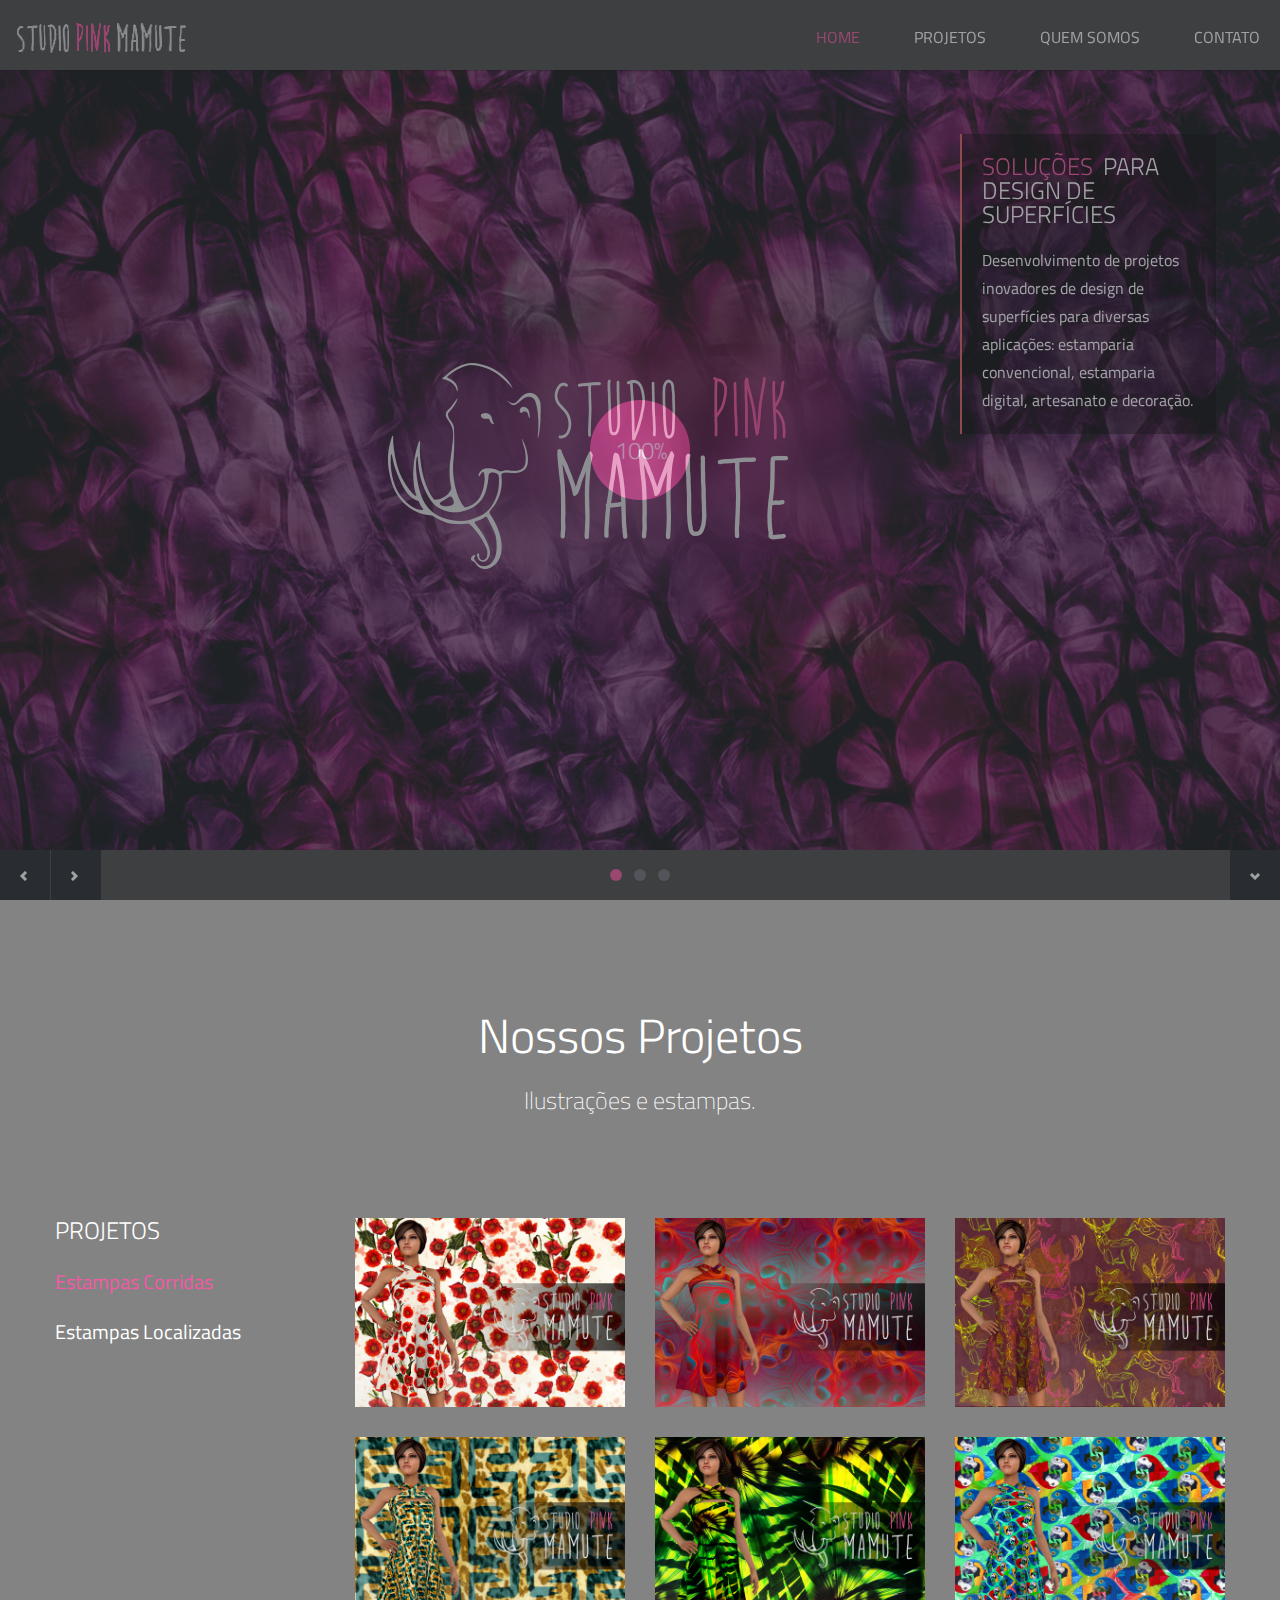
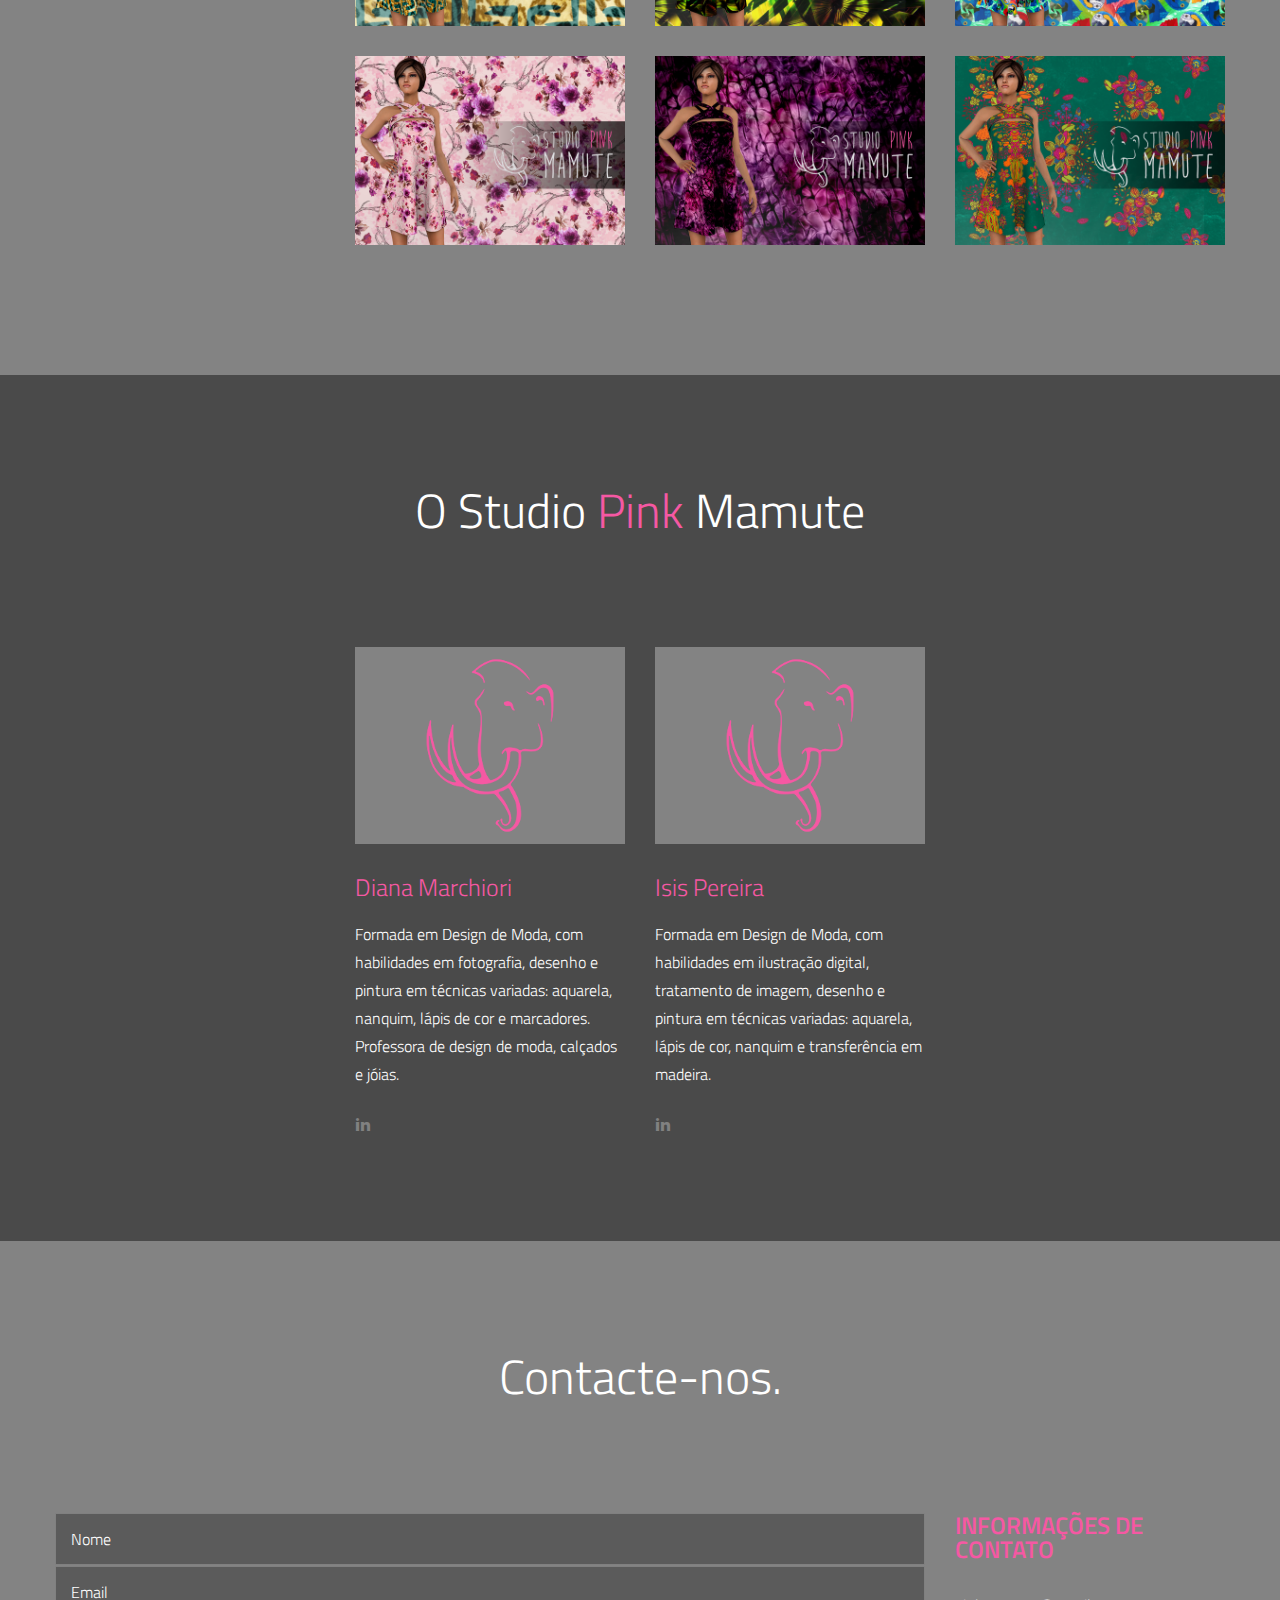
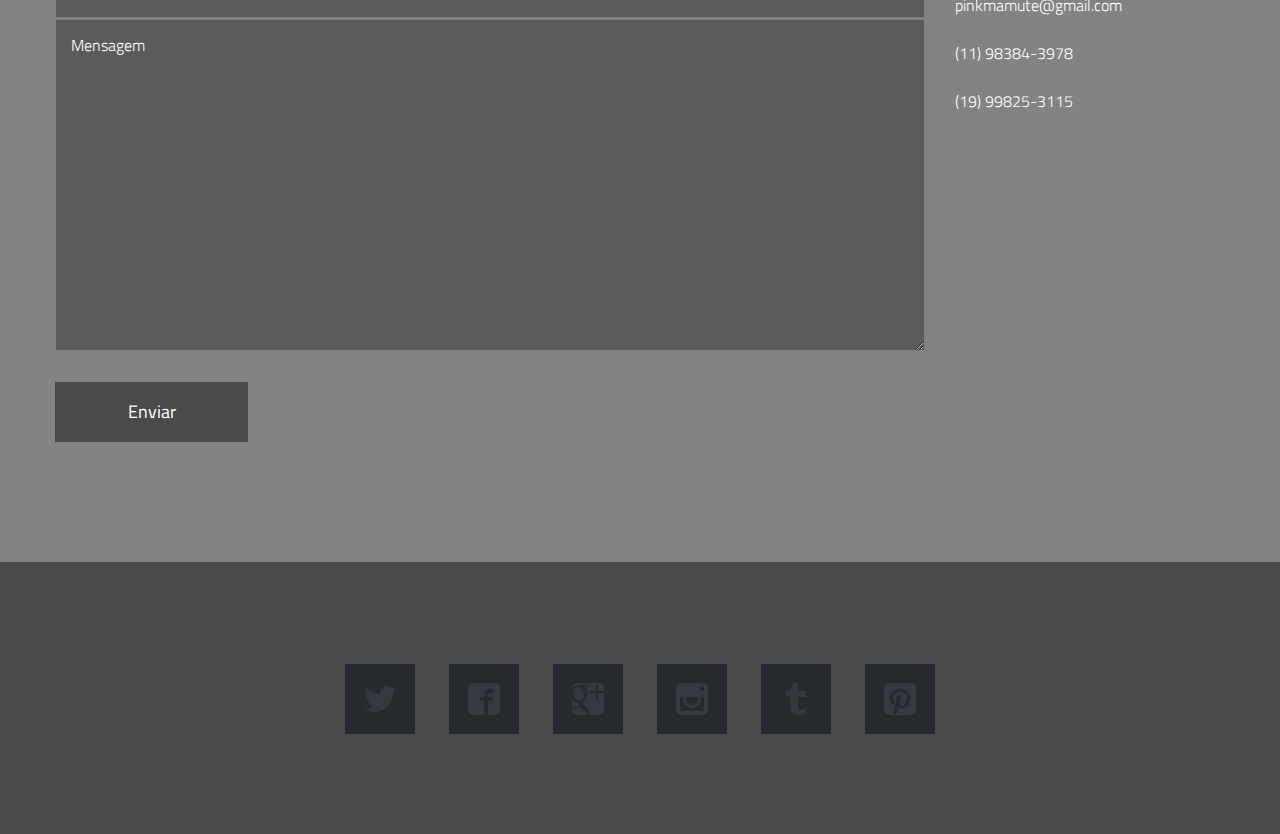
==== index.html @ 5c11173e "-Added new favicon" ====
<!DOCTYPE html>
<!--[if lt IE 7]><html class="no-js lt-ie9 lt-ie8 lt-ie7" lang="en"> </html><![endif]-->
<!--[if (IE 7)&!(IEMobile)]><html class="no-js lt-ie9 lt-ie8" lang="en"></html><![endif]-->
<!--[if (IE 8)&!(IEMobile)]><html class="no-js lt-ie9" lang="en"></html><![endif]-->
<!--[if (IE 9)]><html class="no-js ie9" lang="en"></html><![endif]-->
<!--[if gt IE 8]><!-->
<html lang="en-US">
<!--<![endif]-->

<head>

  <!-- Meta Tags -->


  <title>Pink Mamute</title>

  <meta name="description" content="Estamparia" />

  <!-- Mobile Specifics -->
  <meta name="viewport" content="width=device-width, initial-scale=1.0" />
  <meta name="HandheldFriendly" content="true" />
  <meta name="MobileOptimized" content="320" />

  <!-- Mobile Internet Explorer ClearType Technology -->
  <!--[if IEMobile]>  <meta http-equiv="cleartype" content="on" />  <![endif]-->

  <!-- Bootstrap -->
  <link href="./vendors/bootstrap-2.3.2/css/bootstrap.css" rel="stylesheet">
  <link href="./vendors/bootstrap-2.3.2/css/bootstrap-responsive.css" rel="stylesheet">

  <!-- Main Style -->
  <link href="./resources/css/main.css" rel="stylesheet" />

  <!-- FancyBox -->
  <link href="./vendors/fancybox-2.1.4/source/jquery.fancybox.css" rel="stylesheet" />

  <!-- Font Icons -->
  <link href="./resources/css/fonts.css" rel="stylesheet" />

  <!-- Shortcodes -->
  <link href="./resources/css/shortcodes.css" rel="stylesheet" />

  <!-- Responsive -->
  <link href="./resources/css/responsive.css" rel="stylesheet" />

  <!-- Supersized -->
  <link rel="stylesheet" href="./vendors/supersized-3.2/slideshow/css/supersized.css" type="text/css" media="screen" />
  <link rel="stylesheet" href="./vendors/supersized-3.2/slideshow/theme/supersized.shutter.css" type="text/css" media="screen"
  />

  <!-- Google Font -->
  <link href='https://fonts.googleapis.com/css?family=Titillium+Web:400,200,200italic,300,300italic,400italic,600,600italic,700,700italic,900'
    rel='stylesheet' type='text/css'>

  <!-- Fav Icon -->
  <link rel="apple-touch-icon" sizes="180x180" href="/apple-touch-icon.png">
  <link rel="icon" type="image/png" sizes="32x32" href="/favicon-32x32.png">
  <link rel="icon" type="image/png" sizes="16x16" href="/favicon-16x16.png">
  <link rel="manifest" href="/manifest.json">
  <link rel="mask-icon" href="/safari-pinned-tab.svg" color="#5bbad5">
  <meta name="theme-color" content="#ffffff">

  <!-- Analytics -->
  <script type="text/javascript">

    var _gaq = _gaq || [];
    _gaq.push(['_setAccount', 'Insert Your Code']);
    _gaq.push(['_trackPageview']);

    (function () {
      var ga = document.createElement('script'); ga.type = 'text/javascript'; ga.async = true;
      ga.src = ('https:' == document.location.protocol ? 'https://ssl' : 'http://www') + '.google-analytics.com/ga.js';
      var s = document.getElementsByTagName('script')[0]; s.parentNode.insertBefore(ga, s);
    })();

  </script>
  <!-- End Analytics -->

  <meta http-equiv="Content-Type" content="text/html; charset=utf-8" />
</head>


<body onload="onPageLoad()">
  <!-- Google Tag Manager -->
  <!--
  <noscript>
    <iframe src="//www.googletagmanager.com/ns.html?id=GTM-PV7CRD" height="0" width="0" style="display:none;visibility:hidden"></iframe>
  </noscript>
  <script>
    (function (w, d, s, l, i) {
      w[l] = w[l] || []; w[l].push({
        'gtm.start':
          new Date().getTime(), event: 'gtm.js'
      }); var f = d.getElementsByTagName(s)[0],
        j = d.createElement(s), dl = l != 'dataLayer' ? '&l=' + l : ''; j.async = true; j.src =
          '//www.googletagmanager.com/gtm.js?id=' + i + dl; f.parentNode.insertBefore(j, f);
    })(window, document, 'script', 'dataLayer', 'GTM-PV7CRD');
  </script>
  -->
  <!-- This section is for Splash Screen -->
  <div class="ole">
    <section id="jSplash">
      <div id="circle"></div>
    </section>
  </div>
  <!-- End of Splash Screen -->

  <!-- Homepage Slider -->
  <div id="home-slider">
    <div class="overlay"></div>

    <!-- Header -->
    <header>
      <div class="sticky-nav">
        <a id="mobile-nav" class="menu-nav" href="#menu-nav"></a>

        <div id="logo">
          <a id="goUp" href="#home-slider" title="Studio Pink Mamute">Studio Pink Mamute</a>
        </div>

        <nav id="menu">
          <ul id="menu-nav">
            <li class="current">
              <a href="#home-slider">Home</a>
            </li>
            <li>
              <a href="#work">Projetos</a>
            </li>
            <li>
              <a href="#about">Quem Somos</a>
            </li>
            <li>
              <a href="#contact">Contato</a>
            </li>
          </ul>
        </nav>

      </div>
    </header>
    <!-- End Header -->
    <div>
      <div id="pink-info" style="width:20%;float: right;margin-top: 5%;margin-right: 5%;">
        <!-- 45% -->
        <div class="info-block" style="background-color: rgba(0,0,0, 0.40)">
          <div class="info-text" style="padding-right: 0px">
            <h3>
              <span class="color-text">SOLUÇÕES&nbsp;</span> para design de superfícies</h3>
            <p>
              <strong>Desenvolvimento de projetos inovadores de design de superfícies para diversas aplicações: estamparia convencional,
                estamparia digital, artesanato e decoração.</strong>
            </p>
          </div>
        </div>
      </div>
    </div>

    <div class="slider-text">
      <div id="slidecaption"></div>
    </div>

    <div class="control-nav">
      <a id="prevslide" class="load-item">
        <i class="icon-chevron-left"></i>
      </a>
      <a id="nextslide" class="load-item">
        <i class="icon-chevron-right"></i>
      </a>
      <ul id="slide-list"></ul>

      <a id="nextsection" href="#work">
        <i class="icon-chevron-down"></i>
      </a>
    </div>
  </div>
  <!-- End Homepage Slider -->

  <!-- Our Work Section -->
  <div id="work" class="page">
    <div class="container">
      <!-- Title Page -->
      <div class="row">
        <div class="span12">
          <div class="title-page">
            <h2 class="title">Nossos Projetos</h2>
            <h3 class="title-description">Ilustrações e estampas.</h3>
          </div>
        </div>
      </div>
      <!-- End Title Page -->

      <!-- Portfolio Projects -->
      <div class="row">
        <div class="span3">
          <!-- Filter -->
          <nav id="options" class="work-nav">
            <ul id="filters" class="option-set" data-option-key="filter">
              <li class="type-work">Projetos</li>
              <li>
                <a id="default-filter" href="#filter" data-option-value=".ilu">Estampas Corridas</a>
              </li>
              <li>
                <a href="#filter" data-option-value=".est">Estampas Localizadas</a>
              </li>
            </ul>
          </nav>
          <!-- End Filter -->
        </div>

        <!-- itens do portfolio -->
        <div class="span9">
          <div class="row">
            <section id="projects">
              <ul id="thumbs">

                <!-- Item Project and Filter Name -->
                <li class="item-thumbs span3 ilu">
                  <!-- Fancybox - Gallery Enabled - Title - Full Image -->
                  <a class="hover-wrap fancybox" data-fancybox-group="gallery" title="Red Poppy Delight" href="./resources/images/work/full/ilu1.png">
                    <span class="overlay-img"></span>
                    <span class="overlay-img-thumb font-icon-plus"></span>
                  </a>
                  <!-- Thumb Image and Description -->
                  <img src="./resources/images/work/thumbs/ilu1_thumb.png" alt="A cada estação lançamos novas coleções, e também desenvolvemos estampas exclusivas de acordo com o briefing dos clientes.<br>"
                  />
                </li>
                <!-- End Item Project -->

                <li class="item-thumbs span3 ilu">
                  <!-- Fancybox - Gallery Enabled - Title - Full Image -->
                  <a class="hover-wrap fancybox" data-fancybox-group="gallery" title="Psychedelic Optical" href="./resources/images/work/full/ilu2.png">
                    <span class="overlay-img"></span>
                    <span class="overlay-img-thumb font-icon-plus"></span>
                  </a>
                  <!-- Thumb Image and Description -->
                  <img src="./resources/images/work/thumbs/ilu2_thumb.png" alt="A cada estação lançamos novas coleções, e também desenvolvemos estampas exclusivas de acordo com o briefing dos clientes.<br>"
                  />
                </li>
                <!-- End Item Project -->

                <li class="item-thumbs span3 ilu">
                  <!-- Fancybox - Gallery Enabled - Title - Full Image -->
                  <a class="hover-wrap fancybox" data-fancybox-group="gallery" title="Wild Magic Deers" href="./resources/images/work/full/ilu3.png">
                    <span class="overlay-img"></span>
                    <span class="overlay-img-thumb font-icon-plus"></span>
                  </a>
                  <!-- Thumb Image and Description -->
                  <img src="./resources/images/work/thumbs/ilu3_thumb.png" alt="A cada estação lançamos novas coleções, e também desenvolvemos estampas exclusivas de acordo com o briefing dos clientes.<br>"
                  />
                </li>
                <!-- End Item Project -->

                <li class="item-thumbs span3 ilu">
                  <!-- Fancybox - Gallery Enabled - Title - Full Image -->
                  <a class="hover-wrap fancybox" data-fancybox-group="gallery" title="Jaguapitã" href="./resources/images/work/full/ilu4.png">
                    <span class="overlay-img"></span>
                    <span class="overlay-img-thumb font-icon-plus"></span>
                  </a>
                  <!-- Thumb Image and Description -->
                  <img src="./resources/images/work/thumbs/ilu4_thumb.png" alt="A cada estação lançamos novas coleções, e também desenvolvemos estampas exclusivas de acordo com o briefing dos clientes.<br>"
                  />
                </li>
                <!-- End Item Project -->

                <li class="item-thumbs span3 ilu">
                  <!-- Fancybox - Gallery Enabled - Title - Full Image -->
                  <a class="hover-wrap fancybox" data-fancybox-group="gallery" title="Feuillage D'été" href="./resources/images/work/full/ilu5.png">
                    <span class="overlay-img"></span>
                    <span class="overlay-img-thumb font-icon-plus"></span>
                  </a>
                  <!-- Thumb Image and Description -->
                  <img src="./resources/images/work/thumbs/ilu5_thumb.png" alt="A cada estação lançamos novas coleções, e também desenvolvemos estampas exclusivas de acordo com o briefing dos clientes.<br>"
                  />
                </li>
                <!-- End Item Project -->

                <li class="item-thumbs span3 ilu">
                  <!-- Fancybox - Gallery Enabled - Title - Full Image -->
                  <a class="hover-wrap fancybox" data-fancybox-group="gallery" title="Aves do Brasil" href="./resources/images/work/full/ilu6.png">
                    <span class="overlay-img"></span>
                    <span class="overlay-img-thumb font-icon-plus"></span>
                  </a>
                  <!-- Thumb Image and Description -->
                  <img src="./resources/images/work/thumbs/ilu6_thumb.png" alt="A cada estação lançamos novas coleções, e também desenvolvemos estampas exclusivas de acordo com o briefing dos clientes.<br>"
                  />
                </li>
                <!-- End Item Project -->

                <li class="item-thumbs span3 ilu">
                  <!-- Fancybox - Gallery Enabled - Title - Full Image -->
                  <a class="hover-wrap fancybox" data-fancybox-group="gallery" title="Deer Flowers" href="./resources/images/work/full/ilu7.png">
                    <span class="overlay-img"></span>
                    <span class="overlay-img-thumb font-icon-plus"></span>
                  </a>
                  <!-- Thumb Image and Description -->
                  <img src="./resources/images/work/thumbs/ilu7_thumb.png" alt="A cada estação lançamos novas coleções, e também desenvolvemos estampas exclusivas de acordo com o briefing dos clientes.<br>"
                  />
                </li>
                <!-- End Item Project -->

                <li class="item-thumbs span3 ilu">
                  <!-- Fancybox - Gallery Enabled - Title - Full Image -->
                  <a class="hover-wrap fancybox" data-fancybox-group="gallery" title="Fabulous Snake" href="./resources/images/work/full/ilu8.png">
                    <span class="overlay-img"></span>
                    <span class="overlay-img-thumb font-icon-plus"></span>
                  </a>
                  <!-- Thumb Image and Description -->
                  <img src="./resources/images/work/thumbs/ilu8_thumb.png" alt="A cada estação lançamos novas coleções, e também desenvolvemos estampas exclusivas de acordo com o briefing dos clientes.<br>"
                  />
                </li>
                <!-- End Item Project -->

                <li class="item-thumbs span3 ilu">
                  <!-- Fancybox - Gallery Enabled - Title - Full Image -->
                  <a class="hover-wrap fancybox" data-fancybox-group="gallery" title="Nouvelles Fleurs" href="./resources/images/work/full/ilu9.png">
                    <span class="overlay-img"></span>
                    <span class="overlay-img-thumb font-icon-plus"></span>
                  </a>
                  <!-- Thumb Image and Description -->
                  <img src="./resources/images/work/thumbs/ilu9_thumb.png" alt="A cada estação lançamos novas coleções, e também desenvolvemos estampas exclusivas de acordo com o briefing dos clientes.<br>"
                  />
                </li>
                <!-- End Item Project -->

                <!-- Item Project and Filter Name -->
                <li class="item-thumbs span3 est">
                  <!-- Fancybox - Gallery Enabled - Title - Full Image -->
                  <a class="hover-wrap fancybox" data-fancybox-group="gallery" title="French Girl" href="./resources/images/work/full/est1.png">
                    <span class="overlay-img"></span>
                    <span class="overlay-img-thumb font-icon-plus"></span>
                  </a>
                  <!-- Thumb Image and Description -->
                  <img src="./resources/images/work/thumbs/est1_thumb.png" alt="Esta e outras de nossas estampas podem ser encontradas em produtos nas seguintes lojas virtuais:
<br/><a class='modal-link' href='https://www.touts.com.br/pink-mamute' target='_blank'>https://www.touts.com.br/pink-mamute</a>
<br/><a class='modal-link' href='https://www.colab55.com/@pinkmamutestudio' target='_blank'>https://www.colab55.com/@pinkmamutestudio</a>
<br/><a class='modal-link' href='http://www.vandal.com.br/artista/pinkmamute' target='_blank'>http://www.vandal.com.br/artista/pinkmamute</a>"
                  />
                </li>
                <!-- End Item Project -->

                <!-- Item Project and Filter Name -->
                <li class="item-thumbs span3 est">
                  <!-- Fancybox - Gallery Enabled - Title - Full Image -->
                  <a class="hover-wrap fancybox" data-fancybox-group="gallery" title="Dalai Lhama" href="./resources/images/work/full/est2.png">
                    <span class="overlay-img"></span>
                    <span class="overlay-img-thumb font-icon-plus"></span>
                  </a>
                  <!-- Thumb Image and Description -->
                  <img src="./resources/images/work/thumbs/est2_thumb.png" alt="Esta e outras de nossas estampas podem ser encontradas em produtos nas seguintes lojas virtuais:
<br/><a class='modal-link' href='https://www.touts.com.br/pink-mamute' target='_blank'>https://www.touts.com.br/pink-mamute</a>
<br/><a class='modal-link' href='https://www.colab55.com/@pinkmamutestudio' target='_blank'>https://www.colab55.com/@pinkmamutestudio</a>
<br/><a class='modal-link' href='http://www.vandal.com.br/artista/pinkmamute' target='_blank'>http://www.vandal.com.br/artista/pinkmamute</a>"
                  />
                  <!-- End Item Project -->

                  <!-- Item Project and Filter Name -->
                </li>
                <li class="item-thumbs span3 est">
                  <!-- Fancybox - Gallery Enabled - Title - Full Image -->
                  <a class="hover-wrap fancybox" data-fancybox-group="gallery" title="Beach Please" href="./resources/images/work/full/est3.png">
                    <span class="overlay-img"></span>
                    <span class="overlay-img-thumb font-icon-plus"></span>
                  </a>
                  <!-- Thumb Image and Description -->
                  <img src="./resources/images/work/thumbs/est3_thumb.png" alt="Esta e outras de nossas estampas podem ser encontradas em produtos nas seguintes lojas virtuais:
<br/><a class='modal-link' href='https://www.touts.com.br/pink-mamute' target='_blank'>https://www.touts.com.br/pink-mamute</a>
<br/><a class='modal-link' href='https://www.colab55.com/@pinkmamutestudio' target='_blank'>https://www.colab55.com/@pinkmamutestudio</a>
<br/><a class='modal-link' href='http://www.vandal.com.br/artista/pinkmamute' target='_blank'>http://www.vandal.com.br/artista/pinkmamute</a>"
                  />
                  <!-- End Item Project -->

                  <!-- Item Project and Filter Name -->
                </li>
                <li class="item-thumbs span3 est">
                  <!-- Fancybox - Gallery Enabled - Title - Full Image -->
                  <a class="hover-wrap fancybox" data-fancybox-group="gallery" title="Guaxinim" href="./resources/images/work/full/est4.png">
                    <span class="overlay-img"></span>
                    <span class="overlay-img-thumb font-icon-plus"></span>
                  </a>
                  <!-- Thumb Image and Description -->
                  <img src="./resources/images/work/thumbs/est4_thumb.png" alt="Esta e outras de nossas estampas podem ser encontradas em produtos nas seguintes lojas virtuais:
<br/><a class='modal-link' href='https://www.touts.com.br/pink-mamute' target='_blank'>https://www.touts.com.br/pink-mamute</a>
<br/><a class='modal-link' href='https://www.colab55.com/@pinkmamutestudio' target='_blank'>https://www.colab55.com/@pinkmamutestudio</a>
<br/><a class='modal-link' href='http://www.vandal.com.br/artista/pinkmamute' target='_blank'>http://www.vandal.com.br/artista/pinkmamute</a>"
                  />
                  <!-- End Item Project -->

                  <!-- Item Project and Filter Name -->
                </li>
                <li class="item-thumbs span3 est">
                  <!-- Fancybox - Gallery Enabled - Title - Full Image -->
                  <a class="hover-wrap fancybox" data-fancybox-group="gallery" title="Magic Unicorn Skull" href="./resources/images/work/full/est5.png">
                    <span class="overlay-img"></span>
                    <span class="overlay-img-thumb font-icon-plus"></span>
                  </a>
                  <!-- Thumb Image and Description -->
                  <img src="./resources/images/work/thumbs/est5_thumb.png" alt="Esta e outras de nossas estampas podem ser encontradas em produtos nas seguintes lojas virtuais:
<br/><a class='modal-link' href='https://www.touts.com.br/pink-mamute' target='_blank'>https://www.touts.com.br/pink-mamute</a>
<br/><a class='modal-link' href='https://www.colab55.com/@pinkmamutestudio' target='_blank'>https://www.colab55.com/@pinkmamutestudio</a>
<br/><a class='modal-link' href='http://www.vandal.com.br/artista/pinkmamute' target='_blank'>http://www.vandal.com.br/artista/pinkmamute</a>"
                  />
                  <!-- End Item Project -->


                  <!-- Item Project and Filter Name -->
                </li>
                <li class="item-thumbs span3 est">
                  <!-- Fancybox - Gallery Enabled - Title - Full Image -->
                  <a class="hover-wrap fancybox" data-fancybox-group="gallery" title="Hot As Pepper" href="./resources/images/work/full/est6.png">
                    <span class="overlay-img"></span>
                    <span class="overlay-img-thumb font-icon-plus"></span>
                  </a>
                  <!-- Thumb Image and Description -->
                  <img src="./resources/images/work/thumbs/est6_thumb.png" alt="Esta e outras de nossas estampas podem ser encontradas em produtos nas seguintes lojas virtuais:
<br/><a class='modal-link' href='https://www.touts.com.br/pink-mamute' target='_blank'>https://www.touts.com.br/pink-mamute</a>
<br/><a class='modal-link' href='https://www.colab55.com/@pinkmamutestudio' target='_blank'>https://www.colab55.com/@pinkmamutestudio</a>
<br/><a class='modal-link' href='http://www.vandal.com.br/artista/pinkmamute' target='_blank'>http://www.vandal.com.br/artista/pinkmamute</a>"
                  />
                  <!-- End Item Project -->


                  <!-- Item Project and Filter Name -->
                </li>
                <li class="item-thumbs span3 est">
                  <!-- Fancybox - Gallery Enabled - Title - Full Image -->
                  <a class="hover-wrap fancybox" data-fancybox-group="gallery" title="Colorfull Deer" href="./resources/images/work/full/est7.png">
                    <span class="overlay-img"></span>
                    <span class="overlay-img-thumb font-icon-plus"></span>
                  </a>
                  <!-- Thumb Image and Description -->
                  <img src="./resources/images/work/thumbs/est7_thumb.png" alt="Esta e outras de nossas estampas podem ser encontradas em produtos nas seguintes lojas virtuais:
<br/><a class='modal-link' href='https://www.touts.com.br/pink-mamute' target='_blank'>https://www.touts.com.br/pink-mamute</a>
<br/><a class='modal-link' href='https://www.colab55.com/@pinkmamutestudio' target='_blank'>https://www.colab55.com/@pinkmamutestudio</a>
<br/><a class='modal-link' href='http://www.vandal.com.br/artista/pinkmamute' target='_blank'>http://www.vandal.com.br/artista/pinkmamute</a>"
                  />
                  <!-- End Item Project -->


                  <!-- Item Project and Filter Name -->
                </li>
                <li class="item-thumbs span3 est">
                  <!-- Fancybox - Gallery Enabled - Title - Full Image -->
                  <a class="hover-wrap fancybox" data-fancybox-group="gallery" title="Lord Monkey" href="./resources/images/work/full/est8.png">
                    <span class="overlay-img"></span>
                    <span class="overlay-img-thumb font-icon-plus"></span>
                  </a>
                  <!-- Thumb Image and Description -->
                  <img src="./resources/images/work/thumbs/est8_thumb.png" alt="Esta e outras de nossas estampas podem ser encontradas em produtos nas seguintes lojas virtuais:
<br/><a class='modal-link' href='https://www.touts.com.br/pink-mamute' target='_blank'>https://www.touts.com.br/pink-mamute</a>
<br/><a class='modal-link' href='https://www.colab55.com/@pinkmamutestudio' target='_blank'>https://www.colab55.com/@pinkmamutestudio</a>
<br/><a class='modal-link' href='http://www.vandal.com.br/artista/pinkmamute' target='_blank'>http://www.vandal.com.br/artista/pinkmamute</a>"
                  />
                  <!-- End Item Project -->


                  <!-- Item Project and Filter Name -->
                </li>
                <li class="item-thumbs span3 est">
                  <!-- Fancybox - Gallery Enabled - Title - Full Image -->
                  <a class="hover-wrap fancybox" data-fancybox-group="gallery" title="Jackalope" href="./resources/images/work/full/est9.png">
                    <span class="overlay-img"></span>
                    <span class="overlay-img-thumb font-icon-plus"></span>
                  </a>
                  <!-- Thumb Image and Description -->
                  <img src="./resources/images/work/thumbs/est9_thumb.png" alt="Esta e outras de nossas estampas podem ser encontradas em produtos nas seguintes lojas virtuais:
<br/><a class='modal-link' href='https://www.touts.com.br/pink-mamute' target='_blank'>https://www.touts.com.br/pink-mamute</a>
<br/><a class='modal-link' href='https://www.colab55.com/@pinkmamutestudio' target='_blank'>https://www.colab55.com/@pinkmamutestudio</a>
<br/><a class='modal-link' href='http://www.vandal.com.br/artista/pinkmamute' target='_blank'>http://www.vandal.com.br/artista/pinkmamute</a>"
                  />
                  <!-- End Item Project -->


                </li>
              </ul>
            </section>

          </div>
        </div>
      </div>
      <!-- End Portfolio Projects -->
    </div>
  </div>
  <!-- End Our Work Section -->

  <!-- About Section -->
  <div id="about" class="page-alternate">
    <div class="container">
      <!-- Title Page -->
      <div class="row">
        <div class="span12">
          <div class="title-page">
            <h2 class="title">O Studio
              <span style="color:#f558a3">Pink</span> Mamute</h2>
          </div>
        </div>
      </div>
      <!-- End Title Page -->

      <!-- People -->
      <div class="row">

        <!-- Start Profile -->
        <div class="span3 profile">
        </div>
        <!-- End Profile -->

        <!-- Start Profile -->
        <div class="span3 profile">
          <div class="image-wrap">
            <img src="./resources/images/profile/profile-02.png" alt="Diana Marchiori" />
          </div>
          <h3 class="profile-name" style="color:#f558a3">Diana Marchiori</h3>
          <p class="profile-description">Formada em Design de Moda, com habilidades em fotografia, desenho e pintura em técnicas variadas: aquarela, nanquim,
            lápis de cor e marcadores. Professora de design de moda, calçados e jóias.</p>

          <div class="social">
            <ul class="social-icons">
              <li>
                <a href="http://br.linkedin.com/pub/diana-ruschi/71/626/1b0/pt" target="_blank">
                  <i class="icon-linkedin2"></i>
                </a>
              </li>
            </ul>
          </div>
        </div>
        <!-- End Profile -->

        <!-- Start Profile -->
        <div class="span3 profile">
          <div class="image-wrap">
            <img src="./resources/images/profile/profile-01.png" alt="Isis Pereira" />
          </div>
          <h3 class="profile-name" style="color:#f558a3">Isis Pereira</h3>
          <p class="profile-description">Formada em Design de Moda, com habilidades em ilustração digital, tratamento de imagem, desenho e pintura em técnicas
            variadas: aquarela, lápis de cor, nanquim e transferência em madeira.</p>

          <div class="social">
            <ul class="social-icons">
              <li>
                <a href="http://br.linkedin.com/pub/isis-pereira/b1/902/5b6/pt" target="_blank">
                  <i class="icon-linkedin2"></i>
                </a>
              </li>
            </ul>
          </div>
        </div>
        <!-- End Profile -->

        <!-- Start Profile -->
        <div class="span3 profile">
        </div>
        <!-- End Profile -->

      </div>
      <!-- End People -->
    </div>
  </div>
  <!-- End About Section -->


  <!-- Contact Section -->
  <div id="contact" class="page">
    <div class="container">
      <!-- Title Page -->
      <div class="row">
        <div class="span12">
          <div class="title-page">
            <h2 class="title">Contacte-nos.</h2>
          </div>
        </div>
      </div>
      <!-- End Title Page -->

      <!-- Contact Form -->
      <div class="row">
        <div class="span9">

          <form id="contact-form" class="contact-form" action="#" />
          <p class="contact-name">
            <input id="contact_name" type="text" placeholder="Nome" value="" name="name" data-rule-required="true" />
          </p>
          <p class="contact-email">
            <input id="contact_email" type="text" placeholder="Email" value="" name="email" data-rule-required="true" data-rule-email="true"
            />
          </p>
          <p class="contact-message">
            <textarea id="contact_message" placeholder="Mensagem" name="message" rows="15" cols="40" data-rule-required="true"></textarea>
          </p>
          <p class="contact-submit">
            <a id="contact-submit" class="submit" href="#">Enviar</a>
          </p>

          <div id="response">

          </div>
          </form>

        </div>

        <div class="span3">
          <div class="contact-details">
            <h3 style="color:#f558a3;font-weight: 600;">INFORMAÇÕES DE CONTATO</h3>
            <ul>
              <li>
                <a href="#" style="color:#ffffff">pinkmamute@gmail.com</a>
              </li>
              <li>(11) 98384-3978</li>
              <li>(19) 99825-3115</li>
            </ul>
          </div>
        </div>
      </div>
      <!-- End Contact Form -->
    </div>
  </div>
  <!-- End Contact Section -->

  <!-- Twitter Feed
<div id="twitter-feed" class="page-alternate">
	<div class="container">
    	<div class="row">
            <div class="span12">
                <div class="follow">
                    <a href="https://twitter.com/Bluxart" title="Follow Me on Twitter" target="_blank"><i class="font-icon-social-twitter"></i></a>
                </div>
                    
                <div id="ticker" class="query"> 
                </div>
            </div>
        </div>
    </div>
</div>
End Twitter Feed -->

  <!-- Socialize -->
  <div id="social-area" class="page-alternate">
    <div class="container">
      <div class="row">
        <div class="span12">
          <nav id="social">
            <ul>
              <li>
                <a href="https://twitter.com/pinkmamute" target="_blank">
                  <span class="icon-twitter"></span>
                </a>
              </li>
              <li>
                <a href="https://www.facebook.com/pinkmamute" target="_blank">
                  <span class="icon-facebook2"></span>
                </a>
              </li>
              <li>
                <a href="https://plus.google.com/u/0/100780132902186687995/posts" target="_blank">
                  <span class="icon-google-plus2"></span>
                </a>
              </li>
              <li>
                <a href="https://instagram.com/pinkmamute" target="_blank">
                  <span class="icon-instagram"></span>
                </a>
              </li>
              <li>
                <a href="http://pinkmamute.tumblr.com/" target="_blank">
                  <span class="icon-tumblr"></span>
                </a>
              </li>
              <li>
                <a href="https://www.pinterest.com/smamute" target="_blank">
                  <span class="icon-pinterest2"></span>
                </a>
              </li>
            </ul>
          </nav>
        </div>
      </div>
    </div>
  </div>
  <!-- End Socialize -->

  <!-- Footer 
  <footer>
    <p class="credits">&copy;2013 Brushed. <a href="http://themes.alessioatzeni.com/html/brushed/" title="Brushed | Responsive One Page Template">Brushed Template</a> by <a href="http://www.alessioatzeni.com/" title="Alessio Atzeni | Web Designer &amp; Front-end Developer">Alessio Atzeni</a></p>
  </footer>
  End Footer -->

  <!-- Back To Top -->
  <a id="back-to-top" href="#">
    <i class="icon-chevron-up"></i>
  </a>
  <!-- End Back to Top -->


  <!--  -->
  <!-- Scripts: Inline -->

  <!-- Code -->
  <script>
    function onPageLoad() {
      console.log("Page Loaded");
      var easter_egg = new Konami();
      easter_egg.code = function () { myEasterEgg(); };
      easter_egg.load();
      console.log("Konami code included  :-)");
    }

    function myEasterEgg() {
      console.log("Easter egg executed");
    }
  </script>


  <!-- -->
  <!-- Scripts: Vendors -->

  <!-- Konami code -->
  <script src="./vendors/snaptortoise-konami-js-1.4.7/konami.js"></script>
  <!-- Modernizr -->
  <script src="./vendors/modernizr-2.5.3/modernizr-custom.js"></script>
  <!-- Bootstrap -->
  <script src="./vendors/jquery-1.9.1/jquery-1.9.1.min.js"></script>
  <script src="./vendors/bootstrap-2.3.2/js/bootstrap-transition.js"></script>
  <script src="./vendors/bootstrap-2.3.2/js/bootstrap-alert.js"></script>
  <script src="./vendors/bootstrap-2.3.2/js/bootstrap-modal.js"></script>
  <script src="./vendors/bootstrap-2.3.2/js/bootstrap-dropdown.js"></script>
  <script src="./vendors/bootstrap-2.3.2/js/bootstrap-scrollspy.js"></script>
  <script src="./vendors/bootstrap-2.3.2/js/bootstrap-tab.js"></script>
  <script src="./vendors/bootstrap-2.3.2/js/bootstrap-tooltip.js"></script>
  <script src="./vendors/bootstrap-2.3.2/js/bootstrap-popover.js"></script>
  <script src="./vendors/bootstrap-2.3.2/js/bootstrap-button.js"></script>
  <script src="./vendors/bootstrap-2.3.2/js/bootstrap-collapse.js"></script>
  <script src="./vendors/bootstrap-2.3.2/js/bootstrap-carousel.js"></script>
  <script src="./vendors/bootstrap-2.3.2/js/bootstrap-typeahead.js"></script>
  <!-- Validate -->
  <script src="./vendors/validation-1.13.1/jquery.validate.js"></script>
  <!-- Supersized -->
  <script src="./vendors/supersized-3.2/slideshow/js/supersized.3.2.0.min.js"></script>
  <script src="./vendors/supersized-3.2/slideshow/theme/supersized.shutter.min.js"></script>
  <!-- WayPoints & Waypoints for Header -->
  <script src="./vendors/waypoints-4.0.1/jquery.waypoints.js"></script>
  <script src="./vendors/waypoints-4.0.1/shortcuts/sticky.js"></script>
  <!-- Isotope Filter -->
  <script src="./vendors/isotope-1.5.25/jquery.isotope.js"></script>
  <!-- Tweet-Mod -->
  <script src="./vendors/tweet-mod-1.4/jquery.tweet.js"></script>
  <!-- Easing -->
  <script src="./vendors/easing-1.3/jquery.easing.1.3.js"></script>
  <!-- ScrollTo -->
  <script src="./vendors/scrollto-1.4.3/jquery.scrollTo.js"></script>
  <!-- Nav -->
  <script src="./vendors/nav-2.2.0/jquery.nav.js"></script>
  <!-- jPreloader -->
  <script src="./vendors/jpreloader-v2/js/jpreloader.min.js"></script>
  <!-- Fancybox & Fancybox Media-->
  <script src="./vendors/fancybox-2.1.4/source/jquery.fancybox.pack.js"></script>
  <script src="./vendors/fancybox-2.1.4/source/jquery.fancybox-media.js"></script>


  <!-- -->
  <!-- Scripts: Local -->
  <script src="./resources/js/main.js"></script>

</body>

</html>
---- resources/css/main.css ----
/*
Theme Name: Brushed 
Theme URI: http://www.themes.alessioatzeni.com/html/brushed/
Author: Alessio Atzeni
Author URI: http://www.alessioatzeni.com
Description: Personal Website and Portfolio of Alessio Atzeni
Version: 1.0
*/


/* ==================================================
   Basic Styles
================================================== */

html, body {
	height: 100%;
}

html, hmtl a{
	width:100%;
	font-size: 100%; 
	-webkit-text-size-adjust: 100%; 
	-ms-text-size-adjust: 100%;
}

body{
	background:#2F3238;
	color:#FFFFFF;
	font-weight:300;
	font-size:16px;
	font-family: 'Titillium Web', sans-serif;
	line-height:28px;
}


a{
	color:#f558a3;
	text-decoration: none;
	cursor: pointer;
	
	-webkit-transition: color 0.1s linear 0s;	
	   -moz-transition: color 0.1s linear 0s;
		 -o-transition: color 0.1s linear 0s;
		    transition: color 0.1s linear 0s;
}

a .modal-link {
	font-weight: 500;
}

a:hover,
a:active,
a:focus{
	outline: 0;
	color:#FFFFFF;
	text-decoration:none;
}

a img {
	border: none;
}

a > img {
	vertical-align: bottom;	
}

img {
	max-width: none;	
}

strong {
  	font-weight: 500;
}

p {
	margin: 0 0 30px;
}

hr {
	border-style: dashed;
	border-color: #3C3F45;
	border-bottom: none;
	border-left: none;
	border-right: none;
	margin: 50px 0;	
}

.align_left{
	float:left;
	margin:0 25px 0 0px!important;
}

.align_right{
	float:right;
	margin:0 0 0 25px!important;
}

.text_align_left {
	text-align: left;
}

.text_align_center {
	text-align: center;
}

.text_align_right {
	text-align: right;	
}

.color-text {
    color: #f558a3;
}

.through{
	text-decoration:line-through;
}

input, button, select, textarea {
	font-weight: 300;
	font-family: 'Titillium Web', sans-serif;
	outline: 0;
}

input:focus, 
textarea:focus,
input[type="text"]:focus {
	outline: 0;
}

input:-moz-placeholder,
textarea:-moz-placeholder {
  color: #7F8289;
}

input:-ms-input-placeholder,
textarea:-ms-input-placeholder {
  color: #7F8289;
}

input::-webkit-input-placeholder,
textarea::-webkit-input-placeholder {
  color: #7F8289;
}

/* ==================================================
   Code and Pre
================================================== */

code,
pre {
  	padding: 0 3px 2px;
  	-webkit-border-radius: 3px;
       -moz-border-radius: 3px;
            border-radius: 3px;
  	color: #232527;
  	font-size: 12px;
  	font-family: Monaco, Menlo, Consolas, "Courier New", monospace;
}

code {
  	padding: 2px 4px;
  	border: 1px solid #dde4e9;
  	background-color: #F6F6F6;
  	color: #232527;
  	white-space: nowrap;
}

pre {
  	display: block;
  	margin: 70px 50px;
  	padding: 30px;
  	border: 1px solid #dde4e9;
  	-webkit-border-radius: 4px;
       -moz-border-radius: 4px;
            border-radius: 4px;
  	background-color: #FCFCFC;
  	white-space: pre;
  	white-space: pre-wrap;
  	word-wrap: break-word;
  	word-break: break-all;
  	font-size: 12px;
  	line-height: 20px;
}

pre code {
  	padding: 0;
  	border: 0;
  	background-color: transparent;
  	color: inherit;
  	white-space: pre;
  	white-space: pre-wrap;
}

.pre-scrollable {
  	overflow-y: scroll;
  	max-height: 340px;
}

/* ==================================================
   Typography
================================================== */

h1,
h2,
h3,
h4,
h5,
h6{
	margin:0 0 20px 0;
	color:#FFFFFF;
	font-weight:300;
	font-family: 'Titillium Web', sans-serif;
	line-height:1.5em;
}

h1{
	font-size:48px;
}

h2{
	font-size:36px;
}

h3{
	font-size:24px;
}

h4{
	font-size:20px;
}

h5{
	font-size:18px;
}

h6{
	font-size:16px;
}

h3.spec {
	color: #FFFFFF;
    font-size: 24px;
    font-weight: 300;
    line-height: 1em;
    margin-bottom: 30px;
    text-transform: uppercase;
}


/* ==================================================
   Margin Bottom Sets
================================================== */

.margin-0{
	margin-bottom:0 !important;
}

.margin-10{
	margin-bottom:10px !important;
}

.margin-15{
	margin-bottom:15px !important;
}

.margin-20{
	margin-bottom:20px !important;
}

.margin-30{
	margin-bottom:30px !important;
}

.margin-40{
	margin-bottom:40px !important;
}

.margin-50{
	margin-bottom:50px !important;
}

.margin-60{
	margin-bottom:60px !important;
}

.margin-70{
	margin-bottom:70px !important;
}

.margin-80{
	margin-bottom:80px !important;
}

/* ==================================================
   Home Slider
================================================== */

#home-slider {
	position: relative;
	overflow: hidden;
	height: 100%;
}

#home-slider .overlay { 
	position: absolute;
	width: 100%;
	height: 100%;
	background: #26292E;
	opacity: 0.5;
	filter: alpha(opacity=50);
	z-index: 0;
}

#home-slider .slider-text {
	position: absolute;
	left: 50%;
	top: 57%;
	margin: -150px 0 0 -585px;
	width: 1170px;
	height: 250px;
	text-align: center;
	z-index: 2;	
}

#home-slider #slidecaption {
	width: 100%;
	line-height: 250px;
	margin: 0;
	text-align: center;
	text-shadow: none;	
}



#home-slider .slide-content {
	font-size: 60px;
	color: #FFFFFF;
	letter-spacing: -3px;
	text-transform: uppercase;	
}

#home-slider .slide-content  > div {
	background: url(../images/pinkmamute.png) no-repeat;
	height: 211px;
	margin: 0 auto;
	width: 43%;
}

#home-slider .control-nav {
	position: absolute;
	width: 100%;
	background: #4A4A4A;
	height: 50px;
	bottom: 0;
	z-index: 2;
}

#home-slider #nextslide,
#home-slider #prevslide {
	background-image: none;
	background-color: #26292E;
	display: inline-block;
	margin: 0;
	position: relative;
	top: 0;
	left: 0;
	right: 0;
	width: 50px;
	height: 50px;
	opacity: 1;
	filter: alpha(opacity=100);
	
	-webkit-transition: background 0.1s linear 0s;	
	   -moz-transition: background 0.1s linear 0s;
		 -o-transition: background 0.1s linear 0s;
		    transition: background 0.1s linear 0s;
}

#home-slider #nextslide {
	margin-left: -3px;	
}

#home-slider #nextsection {
	float:right;
}

#home-slider #nextslide:hover,
#home-slider #prevslide:hover {
	background-color:#f558a3;
}

#home-slider #nextslide i,
#home-slider #prevslide i {
	font-size: 16px;
	color: #FFFFFF;
	position: absolute;
	left: 50%;
	top: 50%;
	margin-top: -7px;
	line-height: 1em;
}

#home-slider #nextslide i {
	margin-left: -5px;	
}

#home-slider #prevslide i {
	margin-left: -5px;	
}

#home-slider ul#slide-list {
	top: 50%;
	padding: 0;
	margin:-6px 0 0 0;	
}

#home-slider ul#slide-list li {
	margin-right: 12px;
}

#home-slider ul#slide-list li:last-child {
	margin-right: 0;	
}

#home-slider ul#slide-list li a {
	background-color: #6E7074;
	background-image: none;
	width: 12px;
	height: 12px;
	
	-webkit-border-radius: 999px;
	-moz-border-radius: 999px;
	border-radius: 999px;	
	
	-webkit-transition: background 0.1s linear 0s;	
	   -moz-transition: background 0.1s linear 0s;
		 -o-transition: background 0.1s linear 0s;
		    transition: background 0.1s linear 0s;
}

#home-slider ul#slide-list li a:hover {
	background-color: #FFFFFF;	
}

#home-slider ul#slide-list li.current-slide a,
#home-slider ul#slide-list li.current-slide a:hover {
	background-color:#f558a3;
}

#home-slider #nextsection {
	background-color: #26292E;
	margin: 0;
	position: relative;
	float:right;
	width: 50px;
	height: 50px;
	
	-webkit-transition: background 0.1s linear 0s;	
	   -moz-transition: background 0.1s linear 0s;
		 -o-transition: background 0.1s linear 0s;
		    transition: background 0.1s linear 0s;
}

#home-slider #nextsection:hover {
	background-color:#f558a3;
}

#home-slider #nextsection i {
	font-size: 16px;
	color: #FFFFFF;
	position: absolute;
	left: 50%;
	top: 50%;
	margin-top: -7px;
	line-height: 1em;
}

#home-slider #nextsection i {
	margin-left: -5px;	
}

/* Remove ghost image from icon-chevron-* */
.icon-chevron-left {
  width:0px;
  height:0px;
}

/* Remove ghost image from icon-chevron-* */
.icon-chevron-right {
  width:0px;
  height:0px;
}

/* Remove ghost image from icon-chevron-* */
.icon-chevron-up {
  width:0px;
  height:0px;
}

/* Remove ghost image from icon-chevron-* */
.icon-chevron-down {
  width:0px;
  height:0px;
}

/* ==================================================
   Header
================================================== */

header {
	width: 100%;
	z-index: 99;
}

header .sticky-nav {
	position: relative;
	width: 100%;
	height: 70px;
	background: #4A4A4A;
	z-index: 1001;
	
	-webkit-box-shadow: 0 1px 1px rgba(0, 0, 0, 0.25);
	-moz-box-shadow: 0 1px 1px rgba(0, 0, 0, 0.25);
	box-shadow: 0 1px 1px rgba(0, 0, 0, 0.25);
}

header .sticky-nav.stuck {
	position: fixed;
	top: 0;
	left: 0;
	z-index: 1001;
}

header #logo {
	color: #FFFFFF;
	float: left;
	padding: 5px 0;
	margin-left: 3px;
}

header #logo a {
	background: url(../images/logo.png) no-repeat;
	width: 185px;
	height: 50px;
	text-indent: -9999px;
	display: block;
	opacity: 1;
	filter: alpha(opacity=100);
	
	-webkit-transition: opacity 0.25s ease-in-out 0s;	
	   -moz-transition: opacity 0.25s ease-in-out 0s;
		 -o-transition: opacity 0.25s ease-in-out 0s;
		    transition: opacity 0.25s ease-in-out 0s;	
}


header #logo a:hover {
	opacity: 0.65;
	filter: alpha(opacity=65);	
}

nav#menu {
	float: right;
	margin-right: 20px;
}

nav#menu #menu-nav {
	margin: 0;
	padding: 0;	
}

nav#menu #menu-nav li {
	list-style: none;
	display: inline-block;
	margin-left: 50px;	
}

nav#menu #menu-nav li:first-child {
	margin-left: 0;	
}

nav#menu #menu-nav li a {
	color: #FFFFFF;
	font-size: 16px;
	font-weight: 400;
	line-height: 75px;
	display: block;
	text-transform: uppercase;
}

nav#menu #menu-nav li.current a,
nav#menu #menu-nav li a:hover {
	color: #f558a3;
}


/* ==================================================
   Mobile Navigation
================================================== */

#mobile-nav {
	display: none;	
}

.menu-nav {
	background:url(../images/menu-mobile.png) 0 0 no-repeat;
	width: 16px;
	height: 16px;
	display: block;
	margin: 22px 0 0 0;
	
	-webkit-transform: rotate(0deg);
	   -moz-transform: rotate(0deg);
		-ms-transform: rotate(0deg);
		 -o-transform: rotate(0deg);
			transform: rotate(0deg);
	
	-webkit-transition: -webkit-transform 250ms ease-out 0s;	
	   -moz-transition: -moz-transform 250ms ease-out 0s;
		 -o-transition: -o-transform 250ms ease-out 0s;
		    transition: transform 250ms ease-out 0s;
}

.menu-nav.open {
	background-position: 0 -16px;
		  
	-webkit-transform: rotate(-180deg);
	   -moz-transform: rotate(-180deg);
		-ms-transform: rotate(-180deg);
		 -o-transform: rotate(-180deg);
			transform: rotate(-180deg);
	
	-webkit-transition: -webkit-transform 250ms ease-out 0s;	
	   -moz-transition: -moz-transform 250ms ease-out 0s;
		 -o-transition: -o-transform 250ms ease-out 0s;
		    transition: transform 250ms ease-out 0s;	
}

#navigation-mobile {
	display: none;
	text-align: center;
	width: 100%;
	background: #26292E;	
	border-bottom: 1px solid #2F3238;
	position: relative;
	float: left;
	z-index: 9999;
}

#navigation-mobile li {
	list-style: none;
	border-top: 1px solid #2F3238;
}

#navigation-mobile li a{
	display: block;
	font-size: 16px;
	text-transform: uppercase;
	padding: 20px 0;
}


/* ==================================================
   Section Page
================================================== */

.page {
	background: #838383;
	padding: 100px 0;
	position: relative;
	z-index: 99;
}

.page-alternate {
	background: #4a4a4a;
	padding: 100px 0;
	position: relative;
	z-index: 99;
}

.title-page {
	text-align: center;
	margin-bottom: 100px;	
}

.title-page .title {
	font-size: 48px;
	margin: 0 0 10px 0
}

.title-page .title-description {
	font-size: 24px;
	font-weight: 200;
	margin: 0;
}

/* ==================================================
   Section Portfolio
================================================== */

.type-work {
	color: #FFFFFF;
	font-size: 24px;
	font-weight: 300;
	margin-bottom: 30px;
	line-height: 1em;
	text-transform: uppercase;
}

.work-nav #filters {
	margin: 0;
	padding: 0;
	list-style: none;
}

.work-nav #filters li {
	margin: 0 0 30px 0;
	padding: 0;
}

.work-nav #filters li a {
	color: #FFFFFF;
	font-size: 20px;
	font-weight: normal;
	display: block;	
}

.work-nav #filters li a:hover {
	color: #FFFFFF;
}

.work-nav #filters li a.selected {
	color: #f558a3;
}

#thumbs {
	margin: 0;
	padding: 0;	
}

#thumbs li {
	list-style-type: none;
}

.item-thumbs {
	position: relative;
	overflow: hidden;
	margin-bottom: 30px;
	cursor: pointer;
}

.item-thumbs a + img {
	width: 100%;	
}

.item-thumbs .hover-wrap {
	position: absolute;
	display: block;
	width: 100%;
	height: 100%;
	
	opacity: 0;
	filter: alpha(opacity=0);
	
	-webkit-transition: all 450ms ease-out 0s;	
	   -moz-transition: all 450ms ease-out 0s;
		 -o-transition: all 450ms ease-out 0s;
		    transition: all 450ms ease-out 0s;
		  
	-webkit-transform: rotateY(180deg) scale(0.5,0.5);
	   -moz-transform: rotateY(180deg) scale(0.5,0.5);
		-ms-transform: rotateY(180deg) scale(0.5,0.5);
		 -o-transform: rotateY(180deg) scale(0.5,0.5);
			transform: rotateY(180deg) scale(0.5,0.5);	
}

.item-thumbs:hover .hover-wrap,
.item-thumbs.active .hover-wrap {
	opacity: 1;
	filter: alpha(opacity=100);
	
	-webkit-transform: rotateY(0deg) scale(1,1);
	   -moz-transform: rotateY(0deg) scale(1,1);
		-ms-transform: rotateY(0deg) scale(1,1);
		 -o-transform: rotateY(0deg) scale(1,1);
		    transform: rotateY(0deg) scale(1,1);
}

.item-thumbs .hover-wrap .overlay-img {
	position: absolute;
	width: 100%;
	height: 100%;
	background: #f558a3;
	
	opacity: 0.80;
	filter: alpha(opacity=80);
}

.item-thumbs .hover-wrap .overlay-img-thumb {
	position: absolute;
	top: 50%;
	left: 50%;
	margin: -16px 0 0 -16px;
	color: #FFFFFF;
	font-size: 32px;
	line-height: 1em;
	
	opacity: 1;
	filter: alpha(opacity=100);
}


/* ==================================================
   About Section
================================================== */

.profile-name {
	margin-bottom: 15px;	
}

.profile-description {
	margin-bottom: 25px;	
}

.image-wrap {
	position: relative;
	overflow: hidden;
	margin-bottom: 25px;
}

.image-wrap img {
	width: 100%;	
}

.image-wrap  .hover-wrap {
	position: absolute;
	display: block;
	width: 100%;
	height: 100%;
	
	opacity: 0;
	filter: alpha(opacity=0);
	
	-webkit-transition: all 450ms ease-out 0s;	
	   -moz-transition: all 450ms ease-out 0s;
		 -o-transition: all 450ms ease-out 0s;
		    transition: all 450ms ease-out 0s;
		  
	-webkit-transform: rotateY(180deg) scale(0.5,0.5);
	   -moz-transform: rotateY(180deg) scale(0.5,0.5);
		-ms-transform: rotateY(180deg) scale(0.5,0.5);
		 -o-transform: rotateY(180deg) scale(0.5,0.5);
			transform: rotateY(180deg) scale(0.5,0.5);	
}

.image-wrap:hover .hover-wrap,
.image-wrap.active .hover-wrap {
	opacity: 1;
	filter: alpha(opacity=100);
	
	-webkit-transform: rotateY(0deg) scale(1,1);
	   -moz-transform: rotateY(0deg) scale(1,1);
		-ms-transform: rotateY(0deg) scale(1,1);
		 -o-transform: rotateY(0deg) scale(1,1);
		    transform: rotateY(0deg) scale(1,1);
}

.image-wrap .hover-wrap .overlay-img {
	position: absolute;
	width: 100%;
	height: 100%;
	background: #f558a3;
	
	opacity: 0.80;
	filter: alpha(opacity=80);
}

.image-wrap .hover-wrap .overlay-text-thumb {
	position: absolute;
	width: 100%;
	height: 32px;
	top: 50%;
	margin: -16px 0 0 0;
	color: #FFFFFF;
	font-size: 20px;
	font-weight: 300;
	line-height: 32px;
	text-transform: uppercase;
	text-align: center;
	
	opacity: 1;
	filter: alpha(opacity=100);
}

.social-icons {
	margin: 0;
	padding: 0;
}

.social-icons li {
	display: inline-block;
	margin-left: 15px;	
}

.social-icons li:first-child {
	margin-left: 0;
}

.social-icons li a{
	color: #FFFFFF;
	font-size: 16px;
	line-height: 1em;
	width: 16px;
	height: 16px;
	
	opacity: 0.3;
	filter: alpha(opacity=30);
	
	-webkit-transition: opacity 0.1s linear 0s;	
	   -moz-transition: opacity 0.1s linear 0s;
		 -o-transition: opacity 0.1s linear 0s;
		    transition: opacity 0.1s linear 0s;
}

.social-icons li a:hover{
	opacity: 1;
	filter: alpha(opacity=100);
}

/* ==================================================
   Contact Section
================================================== */

.contact-details h3 {
	color: #FFFFFF;
    font-size: 24px;
    font-weight: 300;
    margin-bottom: 30px;
	line-height: 1em;
    text-transform: uppercase;
}

.contact-details ul {
	margin: 0;
	padding: 0;
	list-style: none;	
}

.contact-details ul li {
	margin: 0 0 20px;
	line-height: 28px;
	padding: 0;	
}

#contact-form {
	margin-bottom: 0;	
}

#contact-form p {
	margin-bottom: 1px;	
}

#contact-form input,
#contact-form textarea {
	-webkit-border-radius: 0;
	-moz-border-radius: 0;
    border-radius: 0;
	
    -webkit-box-shadow: none;
	-moz-box-shadow: none;
	box-shadow: none;
	
	background: rgba(74, 74, 74, 0.7);
    color: #FFFFFF;
    font-size: 16px;
    height: auto;
    padding: 15px;
	margin: 0;
	
	border-width: 1px;
	border-color: gray;
	border-style: solid;
	
    resize: none;
}

#contact-form input.error,
#contact-form textarea.error {
	border-color: red; 
  	border-style: dashed;
}

#contact-form input {
    width: 100%;
	-webkit-box-sizing: border-box;
	-moz-box-sizing: border-box;
	box-sizing: border-box;
}

#contact-form textarea {
    width: 100%;
	resize: vertical;
	-webkit-box-sizing: border-box;
	-moz-box-sizing: border-box;
	box-sizing: border-box;
}

#contact-form .submit {
    background: #4a4a4a;
    color: #FFFFFF;
    cursor: pointer;
    display: inline-block;
    font-size: 18px;
    font-weight: 500;
    padding: 16px 40px;
    text-align: center;
    vertical-align: middle;
    width: 13%;
	margin-top: 30px;
	
	-webkit-transition: background 0.1s linear 0s, color 0.1s linear 0s;	
	   -moz-transition: background 0.1s linear 0s, color 0.1s linear 0s;
		 -o-transition: background 0.1s linear 0s, color 0.1s linear 0s;
		    transition: background 0.1s linear 0s, color 0.1s linear 0s;
}

#contact-form .submit:hover {
    background: #f558a3;
    color: #FFFFFF;
}

#response {
	margin-top: 20px;
	color: #FFFFFF;
}


/* ==================================================
   Twitter Feed
================================================== */

#twitter-feed {
	padding: 100px 0 90px;
	text-align: center;	
}

#twitter-feed .follow {
	position: absolute;
	bottom: 30px;
	left: 50%;
	margin-left: -8px;
	font-size: 16px;	
}

#ticker .tweet_list {
	margin: 0;
	padding: 0;
	height: 64px;
	list-style: none;
	overflow-y: hidden;	
}

#ticker .tweet_list li {
	font-size: 18px;
	height: 64px;
	line-height: 28px;
	overflow: hidden;
}

#ticker .tweet_list .tweet_time a {
	color: #7f8289;
	font-size: 14px;
	font-style: italic;
	margin-left: 10px;	
}

#ticker .tweet_list .tweet_time a:hover {
	color: #FFFFFF;	
}


/* ==================================================
   Social Area
================================================== */

#social-area {
    text-align: center;
}

#social-area #social ul {
	margin: 0;
	padding: 0;
}

#social-area #social ul li {
	display: inline-block;
	margin-left: 30px;
	list-style: none;
	cursor: pointer;
}

#social-area #social ul li:first-child {
	margin-left: 0;
}

#social ul li a {
	display: block;
	width: 70px;
	height: 70px;

	background: #26292E;
	
	-webkit-transition: all 400ms ease-out 0s;	
	   -moz-transition: all 400ms ease-out 0s;
		 -o-transition: all 400ms ease-out 0s;
		    transition: all 400ms ease-out 0s;
	
	-webkit-transform: rotateY(180deg);
	   -moz-transform: rotateY(180deg);
		-ms-transform: rotateY(180deg);
		 -o-transform: rotateY(180deg);
			transform: rotateY(180deg);
}

#social ul li a span {
	width: inherit;
	display: inline-block;
	margin: 0;
	color: #55606a;
	font-size: 32px;
	line-height: 70px;
	
	opacity: 0.3;
	filter: alpha(opacity=30);
	
	-webkit-transition: all 400ms ease-out 0s;	
	   -moz-transition: all 400ms ease-out 0s;
		 -o-transition: all 400ms ease-out 0s;
		    transition: all 400ms ease-out 0s;
		  
	-webkit-transform: rotateY(180deg);
	   -moz-transform: rotateY(180deg);
		-ms-transform: rotateY(180deg);
		 -o-transform: rotateY(180deg);
			transform: rotateY(180deg);
}

#social ul li:hover a,
#social ul li.active a {
	background-color: #f558a3;	
	
	-webkit-transform: rotateY(0deg);
	   -moz-transform: rotateY(0deg);
		-ms-transform: rotateY(0deg);
		 -o-transform: rotateY(0deg);
		    transform: rotateY(0deg);
}

#social ul li:hover a span,
#social ul li.active a span {
	color: #FFFFFF;
	opacity: 1;
	filter: alpha(opacity=100);
	
	-webkit-transform: rotateY(0deg);
	   -moz-transform: rotateY(0deg);
		-ms-transform: rotateY(0deg);
		 -o-transform: rotateY(0deg);
			transform: rotateY(0deg);
}

/* ==================================================
   Footer
================================================== */

footer {
	position: relative;
	width: 100%;
	height: auto;
	background: #26292E;
	text-align: center;
	z-index: 99;
}

footer .credits {
	color: #FFFFFF;
	font-size: 13px;
	margin-bottom: 0;
	padding: 20px 0;
	text-transform: uppercase;	
}

/* ==================================================
   Back to Top
================================================== */

#back-to-top {
	display: none;
	background-color: #3C3F45;
	margin: 0;
	position: fixed;
	bottom: 0;
	right: 0;
	width: 50px;
	height: 50px;
	z-index: 99;
	
	-webkit-transition: background 0.1s linear 0s;	
	   -moz-transition: background 0.1s linear 0s;
		 -o-transition: background 0.1s linear 0s;
		    transition: background 0.1s linear 0s;
}

#back-to-top:hover {
	background-color:#f558a3;
}

#back-to-top i {
	font-size: 16px;
	color: #FFFFFF;
	position: absolute;
	left: 50%;
	top: 50%;
	margin-top: -7px;
	line-height: 1em;
}

#back-to-top i {
	margin-left: -5px;	
}


/* ==================================================
   Preloader
================================================== */

#jpreOverlay,
#jSplash {
	background-color: #2F3238;
	position: absolute;
	width: 100%;
	height: 100%;
	z-index: 700;
}

#jpreSlide{
	position: absolute;
	top: 50% !important;
	left: 50% !important;
	margin: -50px 0 0 -50px;
	width: 100px;
	height: 100px;
}

#jpreLoader {
	position: relative !important;
	width: 100% !important;
	height: 100% !important;
	top: 0 !important;	
}

#jprePercentage {
	width: 50px;
	height: 50px !important;
	line-height: 50px;
	position: absolute !important;
	text-align: center;
	left: 50%;
	top: 50%;
	margin: -25px 0 0 -25px;
	z-index: 800;
	
	font-size: 24px;
	color: #FFFFFF;	

	-webkit-animation: circle 1s infinite forwards;
	   -moz-animation: circle 1s infinite forwards;
		-ms-animation: circle 1s infinite forwards;
		 -o-animation: circle 1s infinite forwards;
			animation: circle 1s infinite forwards;
}

#circle {
	position: absolute;
	top: 50%;
	left: 50%;
	z-index: 11;
	margin: -50px 0 0 -50px;
	width: 100px;
	height: 100px;
	background: #f558a3;
	-webkit-border-radius: 999px;
	-moz-border-radius: 999px;
	border-radius: 999px;
	opacity: 0;
	filter: alpha(opacity=0);
			
	-webkit-animation: circle 1s infinite forwards;
	   -moz-animation: circle 1s infinite forwards;
		-ms-animation: circle 1s infinite forwards;
			animation: circle 1s infinite forwards;
}

@-webkit-keyframes circle {
	0% {-webkit-transform: rotateY(0deg);
		-webkit-animation-timing-function: ease-in;
	}
	50% {-webkit-transform: rotateY(180deg);
		-webkit-animation-timing-function: ease-out;
	}
	100% {-webkit-transform: rotateY(0deg);
		-webkit-animation-timing-function: ease-in;
	}
}

@-moz-keyframes circle {
	0% {-moz-transform: rotateY(0deg);
	}
	50% {-moz-transform: rotateY(180deg);
		-moz-animation-timing-function: ease-out;
	}
	100% {-moz-transform: rotateY(0deg);
		-moz-animation-timing-function: ease-in;
	}
}

@-ms-keyframes circle {
	0% {-ms-transform: rotateY(0deg);
		-ms-animation-timing-function: ease-in;
	}
	50% {-ms-transform: rotateY(180deg);
		-ms-animation-timing-function: ease-out;
	}
	100% {-ms-transform: rotateY(0deg);
		-ms-animation-timing-function: ease-in;
	}
}

@-o-keyframes circle {
	0% {-o-transform: rotateY(0deg);
		-o-animation-timing-function: ease-in;
	}
	50% {-o-transform: rotateY(180deg);
		-o-animation-timing-function: ease-out;
	}
	100% {-o-transform: rotateY(0deg);
		-o-animation-timing-function: ease-in;
	}
}

@keyframes circle {
	0% {transform: rotateY(0deg);
		animation-timing-function: ease-in;
	}
	50% {transform: rotateY(180deg);
		animation-timing-function: ease-out;
	}
	100% {transform: rotateY(0deg);
		animation-timing-function: ease-in;
	}
}


/* ==================================================
   Isotope Filtering
================================================== */

/**** Isotope Filtering ****/

.isotope-item {
  z-index: 2;
}

.isotope-hidden.isotope-item {
  pointer-events: none;
  z-index: 1;
}

/**** Isotope CSS3 transitions ****/

.isotope,
.isotope .isotope-item {
  -webkit-transition-duration: 0.8s;
     -moz-transition-duration: 0.8s;
      -ms-transition-duration: 0.8s;
       -o-transition-duration: 0.8s;
          transition-duration: 0.8s;
}

.isotope {
  -webkit-transition-property: height, width;
     -moz-transition-property: height, width;
      -ms-transition-property: height, width;
       -o-transition-property: height, width;
          transition-property: height, width;
}

.isotope .isotope-item {
  -webkit-transition-property: -webkit-transform, opacity;
     -moz-transition-property:    -moz-transform, opacity;
      -ms-transition-property:     -ms-transform, opacity;
       -o-transition-property:      -o-transform, opacity;
          transition-property:         transform, opacity;
}

/**** disabling Isotope CSS3 transitions ****/

.isotope.no-transition,
.isotope.no-transition .isotope-item,
.isotope .isotope-item.no-transition {
  -webkit-transition-duration: 0s;
     -moz-transition-duration: 0s;
      -ms-transition-duration: 0s;
       -o-transition-duration: 0s;
          transition-duration: 0s;
}

/* End: Recommended Isotope styles */



/* disable CSS transitions for containers with infinite scrolling*/
.isotope.infinite-scrolling {
  -webkit-transition: none;
     -moz-transition: none;
      -ms-transition: none;
       -o-transition: none;
          transition: none;
}

::-webkit-input-placeholder {
    color:#FFFFFF !important;
}

::-moz-placeholder {
    color:#FFFFFF !important;
}

::-ms-placeholder {
    color:#FFFFFF !important;
}

::placeholder {
    color:#FFFFFF !important;
}
---- resources/css/fonts.css ----
@font-face {
	font-family: 'icomoon';
	src:url('./fonts/icomoon_2dd22aeb.eot');
	src:url('./fonts/icomoon_162a16fe.eot') format('embedded-opentype'),
		url('./fonts/icomoon_2dd22aeb.woff') format('woff'),
		url('./fonts/icomoon_2dd22aeb.ttf') format('truetype'),
		url('./fonts/icomoon_2dd22aeb.svg') format('svg');
	font-weight: normal;
	font-style: normal;
}

[class^="icon-"], [class*=" icon-"] {
	font-family: 'icomoon';
	speak: none;
	font-style: normal;
	font-weight: normal;
	font-variant: normal;
	text-transform: none;
	line-height: 1;

	/* Better Font Rendering =========== */
	-webkit-font-smoothing: antialiased;
	-moz-osx-font-smoothing: grayscale;
}

.icon-heart:before {
	content: "\e600";
}

.icon-chevron-down:before {
	content: "\f0a3";
}

.icon-chevron-left:before {
	content: "\f0a4";
}

.icon-chevron-right:before {
	content: "\f078";
}

.icon-chevron-up:before {
	content: "\f0a2";
}

.icon-x:before {
	content: "\f081";
}

.icon-cross:before {
	content: "\ea0f";
}

.icon-google:before {
	content: "\ea87";
}

.icon-google-plus:before {
	content: "\ea88";
}

.icon-google-plus2:before {
	content: "\ea89";
}

.icon-google-plus3:before {
	content: "\ea8a";
}

.icon-facebook:before {
	content: "\ea8c";
}

.icon-facebook2:before {
	content: "\ea8d";
}

.icon-facebook3:before {
	content: "\ea8e";
}

.icon-instagram:before {
	content: "\ea90";
}

.icon-twitter:before {
	content: "\ea91";
}

.icon-twitter2:before {
	content: "\ea92";
}

.icon-twitter3:before {
	content: "\ea93";
}

.icon-tumblr:before {
	content: "\eabb";
}

.icon-tumblr2:before {
	content: "\eabc";
}

.icon-linkedin:before {
	content: "\eac8";
}

.icon-linkedin2:before {
	content: "\eac9";
}

.icon-pinterest:before {
	content: "\ead0";
}

.icon-pinterest2:before {
	content: "\ead1";
}

.icon-like:before {
	content: "\e601";
}
---- resources/css/shortcodes.css ----
/* ==================================================
   Buttons
================================================== */

.button {
  	display: inline-block;
  	margin-bottom: 0;
  	padding: 13px 26px;
  	-webkit-border-radius: 0;
       -moz-border-radius: 0;
            border-radius: 0;
  	background-color: #3C3F45;
  	color: #23262C;
  	vertical-align: middle;
  	text-align: center;
  	text-transform: uppercase;
  	font-weight:500;
  	font-size: 16px;
  	cursor: pointer;
	border:none;
  
	-webkit-transition: all 0.1s linear;
       -moz-transition: all 0.1s linear;
         -o-transition: all 0.1s linear;
            transition: all 0.1s linear;
  	*border: 0;
  	*zoom: 1;
}

/*--- Hover/Active/Focus State ---*/

.button:hover,
.button:active,
.button:focus {
	background-color: #DE5E60;
	color:#FFFFFF;
}

/* --- Button Sizes --- */

.button.button-large {
  	padding: 16px 30px;
  	font-size: 18px;
}

.button.button-small {
  	padding: 8px 18px;
  	font-size: 14px;
}

.button.button-mini {
  	padding: 4px 12px;
  	font-size: 12px;
}

.button.button-block {
	padding-right: 0;
	padding-left: 0;
	width: 100%;	
}

.button + .button {
	margin-left: 10px;	
}

/* ==================================================
   Accordion & Toggle
================================================== */

.accordion {
  	margin-bottom: 20px;
}

.accordion-group {
  	margin-bottom: 4px;
  	border: none;
  	-webkit-border-radius: 0;
       -moz-border-radius: 0;
          	border-radius: 0;
}

.accordion-heading {
  	border-bottom: 0 none;
}

.accordion-heading .accordion-toggle {
	position: relative;
  	display: block;
  	padding: 15px;
	background:#3C3F45;
	color: #23262C;
	font-size: 18px;
	font-weight: 600;
	text-transform: uppercase;
	
	-webkit-transition: all 0.1s linear 0s;
	-moz-transition: all 0.1s linear 0s;
	-ms-transition: all 0.1s linear 0s;
	-o-transition: all 0.1s linear 0s;
	transition: all 0.1s linear 0s;
}

.accordion-toggle {
  	cursor: pointer;
}

.accordion-heading:hover .accordion-toggle,
.accordion-heading:hover .accordion-toggle.inactive {
	background:#DE5E60;
	color:#FFFFFF;
}

.accordion-heading .accordion-toggle.active {
	background:#DE5E60;
	color:#FFFFFF;
}

.accordion-heading .accordion-toggle.inactive {
	background:#3C3F45;
}

.accordion-heading.accordionize .accordion-toggle span,
.accordion-heading.togglize .accordion-toggle span {
    position: absolute;
    top: 50%;
    right: 20px;
    margin: -8px 0 0 0;
    color: #23262C;
    font-size: 18px;
	
	-webkit-transition: all 0.1s linear 0s;
	-moz-transition: all 0.1s linear 0s;
	-ms-transition: all 0.1s linear 0s;
	-o-transition: all 0.1s linear 0s;
	transition: all 0.1s linear 0s;
}

.accordion-heading:hover .accordion-toggle span {
	color: #FFFFFF;
}

.accordion-heading .accordion-toggle.active span,
.accordion-heading:hover .accordion-toggle.inactive span {
	color: #FFFFFF;	
}

.accordion-heading.accordionize .accordion-toggle.active span,
.accordion-heading.togglize .accordion-toggle.active span {
	-webkit-transform: rotate(180deg);
	-moz-transform: rotate(180deg);
	-ms-transform: rotate(180deg);
	-o-transform: rotate(180deg);
	transform: rotate(180deg);
}

.accordion-heading.togglize .accordion-toggle span {
	margin: -8px 0 0 0;
	font-size: 18px;
}

.accordion-heading.togglize .accordion-toggle.active span {
	opacity:0;
	filter: alpha(opacity=0);
}

.accordion-heading.togglize .accordion-toggle.active span + span {
	opacity:1;
	filter: alpha(opacity=100);
}

.accordion-inner {
	background: #26292E;
  	padding: 16px 20px;
	border: none;
}

/* ==================================================
   Alerts
================================================== */

.alert {
  	margin-bottom: 20px;
  	padding: 15px 35px 15px 15px;
	border: none;
	text-shadow: none;
  	-webkit-border-radius: 0px;
       -moz-border-radius: 0px;
          	border-radius: 0px;
  	background-color: #DBA571;
}

.alert,
.alert h4 {
	color: #FFFFFF;
}

.alert h4 {
  	margin: 0;
}

.alert .close {
 	position: relative;
  	top: 2px;
  	right: -22px;
  	line-height: 20px;
	color: #FFFFFF;	
	text-shadow: none;
	
	-webkit-transition: opacity 0.1s linear 0s;
	-moz-transition: opacity 0.1s linear 0s;
	-ms-transition: opacity 0.1s linear 0s;
	-o-transition: opacity 0.1s linear 0s;
	transition: opacity 0.1s linear 0s;
}

.alert .close:hover {
	opacity: 1;	
}

.alert-standard {
  	background-color: #3C3F45;
}

.alert-success {
  	background-color: #1F7F5C;
}

.alert-danger,
.alert-error {
  	background-color: #E56C69;
}

.alert-info {
  	background-color: #5A9AA8;
}


.alert-block {
  	padding-top: 14px;
    padding-bottom: 14px;
}

.alert-block > p,
.alert-block > ul {
  	margin-bottom: 0;
}

.alert-block p + p {
  	margin-top: 5px;
}

/* ==================================================
   Tabs
================================================== */

.nav {
 	margin-bottom: 0px;
  	margin-left: 0;
  	list-style: none;
}

.nav > li > a {
  	display: block;
  	color: #23262C;
  	font-size: 18px;
	font-weight: 600;
	text-transform: uppercase;
	border: none;
  	-webkit-border-radius: 0;
       -moz-border-radius: 0;
          	border-radius: 0;
}

.nav > li > a:hover,
.nav > li > a:focus {
  	background-color: #DE5E60;
	color: #FFFFFF;
  	text-decoration: none;
  	display: block;
}

.nav > li > a > img {
  	max-width: none;
}

.nav > .pull-right {
  	float: right;
}

.nav-tabs {
  	*zoom: 1;
}

.nav-tabs:before,
.nav-tabs:after {
  	display: table;
  	content: "";
  	line-height: 0;
}

.nav-tabs:after {
  	clear: both;
}

.nav-tabs {
  	border-bottom: none;
}

.nav-tabs > li {
	float: left;
	margin: 0 4px 0 0;
}

.nav-tabs > li > a {
	background: #3C3F45;
	padding:15px;
  	line-height: 20px;
}

.nav-tabs > .active > a,
.nav-tabs > .active > a:hover,
.nav-tabs > .active > a:focus {
	border: none;
  	background-color: #DE5E60;
	color: #FFFFFF;
  	cursor: default;
}

.tabbable {
  	*zoom: 1;
}

.tabbable:before,
.tabbable:after {
  	display: table;
  	content: "";
  	line-height: 0;
}

.tabbable:after {
  	clear: both;
}

.tab-content {
  	overflow: auto;
	padding: 20px;
	background: #26292E;
}

.tab-content > .tab-pane {
  	display: none;
}

.tab-content > .active {
  	display: block;
}


/* ==================================================
   Blockquotes
================================================== */

blockquote {
  	padding: 15px 20px;
  	border-left: 2px solid #DE5E60;
}

blockquote p {
  margin-bottom: 0;
  font-size: 18px;
  line-height: 28px;
}

blockquote small {
  	display: block;
  	color: #65676c;
  	font-weight:400;
  	font-size: 13px;
  	line-height: 20px;
	margin-top: 10px;
}

blockquote small:before {
  	content: '';
}

/* ==================================================
   Tooltip
================================================== */

.tooltip {
  	position: absolute;
  	z-index: 999;
  	display: block;
  	visibility: visible;
  	padding: 5px;
  	font-weight:400;
  	font-size: 14px;
  	opacity: 0;
  	filter: alpha(opacity=0);
}

.tooltip.in {
  	opacity: 1;
  	filter: alpha(opacity=100);
}

.tooltip.top {
  	margin-top: -3px;
}

.tooltip.right {
  	margin-left: 3px;
}

.tooltip.bottom {
  	margin-top: 3px;
}

.tooltip.left {
  	margin-left: -3px;
}

.tooltip-inner {
  	padding: 16px;
  	max-width: 300px;
  	-webkit-border-radius: 0;
       -moz-border-radius: 0;
          	border-radius: 0;
  	background-color: #FFFFFF;
  	color: #26292E;
  	text-align: center;
  	text-decoration: none;
}

.tooltip-arrow {
  	position: absolute;
  	width: 0;
  	height: 0;
  	border-style: solid;
  	border-color: transparent;
}

.tooltip.top .tooltip-arrow {
  	bottom: 0;
  	left: 50%;
  	margin-left: -15px;
  	border-width: 10px 10px 0;
  	border-top-color: #FFFFFF;
}

.tooltip.right .tooltip-arrow {
  	top: 50%;
  	left: 0;
  	margin-top: -15px;
  	border-width: 10px 10px 10px 0;
  	border-right-color: #FFFFFF;
}

.tooltip.left .tooltip-arrow {
  	top: 50%;
  	right: 0;
  	margin-top: -15px;
  	border-width: 10px 0 10px 10px;
  	border-left-color: #FFFFFF;
}

.tooltip.bottom .tooltip-arrow {
  	top: 0;
  	left: 50%;
  	margin-left: -15px;
  	border-width: 0 10px 10px;
  	border-bottom-color: #FFFFFF;
}

/* ==================================================
   Info Block
================================================== */

.info-block {
    border-left: 2px solid #DE5E60;
    overflow: hidden;
    padding: 20px;
    position: relative;
}

.info-text {
    padding-right: 20%;
    position: relative;
}

.info-block h3 {
    font-size: 24px;
	line-height: 1em;
	text-transform: uppercase;
}

.info-block p {
	margin-bottom: 0;	
}

.info-block a.button {
    margin-top: -20px;
    position: absolute;
    right: 0;
    top: 50%;
}

/* ==================================================
   Video
================================================== */

.video-container {
    position: relative;
    padding-bottom: 56.25%; /* 16/9 ratio */
    padding-top: 30px; /* IE6 workaround*/
    height: 0;
    overflow: hidden;
}

.video-container iframe,
.video-container object,
.video-container embed {
    position: absolute;
    top: 0;
    left: 0;
    width: 100%;
    height: 100%;
	border: none;
}


/* ==================================================
   Icons Example
================================================== */

.icons-example ul {
	margin: 0;
	padding: 0;
	text-align: center;
}

.icons-example ul li {
	display: inline-block;
	margin: 15px;
	list-style: none;
	cursor: pointer;
}

.icons-example ul li a {
	display: block;
	width: 70px;
	height: 70px;

	background: #26292E;
	
	-webkit-transition: all 400ms ease-out 0s;	
	   -moz-transition: all 400ms ease-out 0s;
		 -o-transition: all 400ms ease-out 0s;
		    transition: all 400ms ease-out 0s;
		  
	-webkit-transform: rotateY(0deg);
	   -moz-transform: rotateY(0deg);
		-ms-transform: rotateY(0deg);
		 -o-transform: rotateY(0deg);
			transform: rotateY(0deg);	
}

.icons-example ul li a span {
	display: inline-block;
	margin: 0;
	color: #55606a;
	font-size: 32px;
	line-height: 70px;
	
	opacity: 0.3;
	filter: alpha(opacity=30);
	
	-webkit-transition: all 400ms ease-out 0s;	
	   -moz-transition: all 400ms ease-out 0s;
		 -o-transition: all 400ms ease-out 0s;
		    transition: all 400ms ease-out 0s;
		  
	-webkit-transform: rotateY(0deg);
	   -moz-transform: rotateY(0deg);
		-ms-transform: rotateY(0deg);
		 -o-transform: rotateY(0deg);
			transform: rotateY(0deg);
}

.icons-example ul li:hover a,
.icons-example ul li.active a {
	background-color: #DE5E60;	
	
	-webkit-transform: rotateY(180deg);
	   -moz-transform: rotateY(180deg);
		-ms-transform: rotateY(180deg);
		 -o-transform: rotateY(180deg);
		    transform: rotateY(180deg);
}

.icons-example ul li:hover a span,
.icons-example ul li.active a span {
	color: #FFFFFF;
	opacity: 1;
	filter: alpha(opacity=100);
	
	-webkit-transform: rotateY(180deg);
	   -moz-transform: rotateY(180deg);
		-ms-transform: rotateY(180deg);
		 -o-transform: rotateY(180deg);
			transform: rotateY(180deg);
}
---- resources/css/responsive.css ----
@media (min-width: 768px) and (max-width: 979px) {
	#menu {
		display: none;	
	}
	
	#mobile-nav {
    	display: block;
		float: right;
	}
	
	#menu-nav-mobile {
		margin: 0;
	}
	
	header .sticky-nav #mobile-nav,
	header .sticky-nav.stuck #mobile-nav {
		margin-right: 20px;	
	}
	
	#social-area #social ul li {
		margin-left: 15px;
	}
	
	#social-area #social ul li a {
		width: 50px;
		height: 50px;
	}
	
	#social-area #social ul li a span {
		font-size: 24px;
		line-height: 50px;
	}
	
	#twitter-feed {
		padding-top: 110px;
		padding-bottom: 110px;	
	}
	
	.info-block a.button {
    	margin-top: 20px;
    	position: inherit;
	}
	
	.info-text {
		padding-right: 0;	
	}
}

@media (min-width: 481px) and (max-width: 767px) {
	#back-to-top {
		display: none !important;	
	}
	
	#home-slider {
		margin-left: -20px;
		margin-right: -20px;
	}
	
	header .sticky-nav {
		position: relative;	
	}
	
	header .sticky-nav,
	#navigation-mobile,
	.page,
	.page-alternate,
	#twitter-feed,
	footer {
		margin-left: -20px;
		margin-right: -20px;
		padding-left: 20px;
		padding-right: 20px;	
	}
	
	header .sticky-nav #logo {
		margin-left: 0;
	}
	
	header .sticky-nav.stuck #logo {
		margin-left: 20px;	
	}
	
	header .sticky-nav #menu {
		margin-right: 0;
	}
	
	header .sticky-nav.stuck #menu {
		margin-right: 20px;	
	}
	
	#menu {
		display: none;	
	}
	
	#mobile-nav {
    	display: block;
		float: right;
	}
	
	#menu-nav-mobile {
		margin-left: -20px;
		margin-right: -20px;
		margin-bottom: 0;
	}
	
	header .sticky-nav.stuck #mobile-nav {
		margin-right: 20px;	
	}
	
	.work-nav {
		margin-bottom: 30px;	
	}
	
	.type-work {
		background: url(../images/filter-icon.png) no-repeat;
		width: 16px;
		height: 16px;
		display: inline-block;
		text-indent: -9999px;
		margin-bottom: 0;
		position: relative;
		line-height: 10px;
	}
	
	.work-nav #filters,
	.work-nav #filters li {
		display: inline-block;
	}
	
	.work-nav #filters li {
		margin:0 10px 0 0;	
	}
	
	.work-nav #filters li a {
		font-size: 13px;
		text-transform: uppercase;	
	}
	
	#about .profile {
		margin-bottom: 30px;	
	}
	
	#about .profile:last-child {
		margin-bottom: 0;	
	}
	
	#response {
		margin-bottom: 30px;	
	}
	
	.contact-details {
		border-top: 1px dashed #3C3F45;
		padding-top: 30px;
		text-align: center;	
	}
	
	#contact-form .submit {
		width: 100%;
		-webkit-box-sizing: border-box;
		-moz-box-sizing: border-box;
		box-sizing: border-box;	
	}
	
	#social-area #social ul li:first-child,
	#social-area #social ul li {
		margin: 15px;
	}
	
	#social-area #social ul li a {
		width: 50px;
		height: 50px;
	}
	
	#social-area #social ul li a span {
		font-size: 24px;
		line-height: 50px;
	}
	
	#twitter-feed {
		padding-top: 90px;
		padding-bottom: 100px;	
	}
	
	#ticker .tweet_list li {
		font-size: 16px;
		line-height: 24px;
	}
	
	#ticker .tweet_list .tweet_time a {
		font-size: 13px;
		margin-left: 5px;	
	}
	
	.info-block a.button {
    	margin-top: 20px;
    	position: inherit;
		display: block;
	}
	
	.info-text {
		padding-right: 0;	
	}
}

@media (max-width: 480px) {
	#back-to-top {
		display: none !important;	
	}
	
	#home-slider {
		margin-left: -20px;
		margin-right: -20px;
	}
	
	#home-slider ul#slide-list {
		display: none;	
	}
	
	header .sticky-nav {
		position: relative;	
	}
	
	header .sticky-nav,
	#navigation-mobile,
	.page,
	.page-alternate,
	#twitter-feed,
	footer {
		margin-left: -20px;
		margin-right: -20px;
		padding-left: 20px;
		padding-right: 20px;	
	}
	
	header .sticky-nav #logo {
		margin-left: 0;
	}
	
	header .sticky-nav.stuck #logo {
		margin-left: 20px;	
	}
	
	header .sticky-nav #menu {
		margin-right: 0;
	}
	
	header .sticky-nav.stuck #menu {
		margin-right: 20px;	
	}
	
	#menu {
		display: none;	
	}
	
	#mobile-nav {
    	display: block;
		float: right;
	}
	
	#menu-nav-mobile {
		margin-left: -20px;
		margin-right: -20px;
		margin-bottom: 0;
	}
	
	#navigation-mobile li a {
		font-size: 14px;
		padding: 12px 0;
	}
	
	header .sticky-nav.stuck #mobile-nav {
		margin-right: 20px;	
	}
	
	.work-nav {
		margin-bottom: 30px;	
	}
	
	.type-work {
		background: url(../images/filter-icon.png) no-repeat;
		width: 16px;
		height: 16px;
		display: inline-block;
		text-indent: -9999px;
		margin-bottom: 0;
		position: relative;
		line-height: 10px;
	}
	
	.work-nav #filters li:first-child {
		margin-left: 0;	
	}
	
	.work-nav #filters,
	.work-nav #filters li {
		display: inline-block;
	}
	
	.work-nav #filters li {
		margin:0 10px 0 0;	
	}
	
	.work-nav #filters li a {
		font-size: 13px;
		text-transform: uppercase;	
	}
	
	#about .profile {
		margin-bottom: 30px;	
	}
	
	#about .profile:last-child {
		margin-bottom: 0;	
	}
	
	#response {
		margin-bottom: 30px;	
	}
	
	.contact-details {
		border-top: 1px dashed #3C3F45;
		padding-top: 30px;
		text-align: center;	
	}
	
	#contact-form .submit {
		width: 100%;
		-webkit-box-sizing: border-box;
		-moz-box-sizing: border-box;
		box-sizing: border-box;	
	}
	
	#social-area #social ul li:first-child,
	#social-area #social ul li {
		margin: 15px;
	}
	
	#social-area #social ul li a {
		width: 50px;
		height: 50px;
	}
	
	#social-area #social ul li a span {
		font-size: 24px;
		line-height: 50px;
	}
	
	#twitter-feed {
		padding-top: 90px;
		padding-bottom: 100px;	
	}
	
	#ticker .tweet_list li {
		font-size: 14px;
		line-height: 22px;
	}
	
	#ticker .tweet_list .tweet_time a {
		font-size: 12px;
		margin-left: 3px;	
	}
	
	.info-block a.button {
    	margin-top: 20px;
    	position: inherit;
		display: block;
	}
	
	.info-text {
		padding-right: 0;	
	}
}

@media (max-width: 320px) {
	#navigation-mobile li a {
		padding: 20px 0;
	}
	
	.work-nav #filters li a {
		font-size: 12px;
	}
	
	#twitter-feed {
		padding-top: 90px;
		padding-bottom: 120px;	
	}
}


/* Retina Display */

@media only screen and (-webkit-min-device-pixel-ratio: 2),
 	only screen and (-moz-min-device-pixel-ratio: 2),
  	only screen and (-o-min-device-pixel-ratio: 2/1),
  	only screen and (min-device-pixel-ratio: 2),
  	only screen and (min-resolution: 2dppx) {
		
		header #logo a {
			background-image: url(../images/logo_@2x.png);
			background-size: 96px 30px;
		}
		
		.menu-nav {
			background-image: url(../images/menu-mobile_@2x.png);
			background-size: 16px 32px;
		}
		
		.type-work {
			background-image: url(../images/filter-icon_@2x.png);
			background-size: 16px 16px;
		}
	}
---- vendors/supersized-3.2/slideshow/css/supersized.css ----
/*

	Supersized - Fullscreen Slideshow jQuery Plugin
	
	Version : 3.2.0
	Site	: www.buildinternet.com/project/supersized
	Author	: Sam Dunn
	Company : One Mighty Roar (www.onemightyroar.com)
	License : MIT License / GPL License
	
*/

* { margin:0; padding:0; }
body { background:#111; height:100%; }
	img{ border:none; }
	
	#supersized { position:fixed; left:0; top:0; overflow:hidden; z-index:-999; height:100%; width:100%; }
		#supersized img{ width:auto; height:auto; position:relative; display:none; outline:none; border:none; }
			#supersized.speed img { -ms-interpolation-mode:nearest-neighbor; image-rendering: -moz-crisp-edges; }	/*Speed*/
			#supersized.quality img { -ms-interpolation-mode:bicubic; image-rendering: optimizeQuality; }			/*Quality*/
		
		#supersized a { z-index:-30; position:fixed; overflow:hidden; top:0; left:0; width:100%; height:100%; background:#111; display:block; }
			#supersized a.prevslide { z-index:-20; }
			#supersized a.activeslide { z-index:-10; }
			#supersized a.image-loading { background:#111 url(../img/progress.gif) no-repeat center center; width:100%; height:100%; }
			#supersized a.prevslide img, #supersized a.activeslide img{ display:inline; }
---- vendors/supersized-3.2/slideshow/theme/supersized.shutter.css ----
/*

	Supersized - Fullscreen Slideshow jQuery Plugin
	Version : 3.2.0
	Site	: www.buildinternet.com/project/supersized
	
	Theme 	: Shutter
	Author	: Sam Dunn
	Company : One Mighty Roar (www.onemightyroar.com)
	License : MIT License / GPL License
	
*/

	/* Controls Bar
	----------------------------*/
	#controls-wrapper { margin:0 auto; height:42px; width:100%; bottom:0px; left:0; z-index:4; background:url(../img/nav-bg.png) repeat-x; position:fixed; }
		#controls { overflow:hidden; height:100%; position:relative; text-align:left; z-index:5; }
			#slidecounter { float:left; color:#999; font:14px "Helvetica Neue", Helvetica, Arial, sans-serif; text-shadow:#000 0 -1px 0; margin:0px 10px 0 15px; line-height:42px; }
			#slidecaption { overflow:hidden; float:left; color:#FFF; font:14px "Helvetica Neue", Helvetica, Arial, sans-serif; font-weight:400; text-shadow:#000 1px 1px 2px; margin:0 20px 0 0; line-height:42px; }
			
			#navigation { float:right; margin:0px 20px 0 0; }
				#play-button{ float:left; margin-top:1px;border-right:1px solid #333; background:url('../img/bg-hover.png') repeat-x 0 44px; }
					#play-button:hover{ background-position:0 1px; cursor:pointer; }
				
				#prevslide, #nextslide{ position:absolute; height:43px; width:43px; top:50%; margin-top:-21px; opacity:0.6; }
					#prevslide{ left:10px; background:url('../img/back.png'); }
					#nextslide{ right:10px; background:url('../img/forward.png'); }
						#prevslide:active, #nextslide:active{ margin-top:-19px; }
						#prevslide:hover, #nextslide:hover{ cursor:pointer; }
				
				ul#slide-list{ padding:15px 0; float:left; position:absolute; left:50%; }
					ul#slide-list li{ list-style:none; width:12px; height:12px; float:left; margin:0 5px 0 0; }
						ul#slide-list li.current-slide a, ul#slide-list li.current-slide a:hover{ background-position:0 0px; }
						ul#slide-list li a{ display:block; width:12px; height:12px; background:url('../img/nav-dot.png') no-repeat 0 -24px; }
							ul#slide-list li a:hover{ background-position:0 -12px; cursor:pointer; }
				
				#tray-button{ float:right; margin-top:1px; border-left:1px solid #333; background:url('../img/bg-hover.png') repeat-x 0 44px; }
					#tray-button:hover{ background-position:0 1px; cursor:pointer; }
		
	
	/* Progress Bar
	----------------------------*/					
	#progress-back{ z-index:5; position:fixed; bottom:42px; height:8px; width:100%; background:url('../img/progress-back.png') repeat-x; }
		#progress-bar{ position:relative; height:8px; width:100%; background:url('../img/progress-bar.png') repeat-x; }
	
	
	/* Thumbnail Navigation
	----------------------------*/	
	#nextthumb,#prevthumb { z-index:2; display:none; position:fixed; bottom:61px; height:75px; width:100px; overflow:hidden; background:#ddd; border:1px solid #fff; -webkit-box-shadow:0 0 5px #000; }
		#nextthumb { right:12px; }
		#prevthumb { left:12px; }
			#nextthumb img, #prevthumb img { width:150px; height:auto;  }
			#nextthumb:active, #prevthumb:active { bottom:59px; }
			#nextthumb:hover, #prevthumb:hover { cursor:pointer; }
	
	
	/* Thumbnail Tray
	----------------------------*/			
	#thumb-tray{ position:fixed; z-index:3; bottom:0; left:0; background:url(../img/bg-black.png); height:150px; width:100%; overflow:hidden; text-align:center; -moz-box-shadow: 0px 0px 4px #000; -webkit-box-shadow: 0px 0px 4px #000; box-shadow: 0px 0px 4px #000; }
		
		#thumb-back, #thumb-forward{ position:absolute; z-index:5; bottom:42px; height:108px; width:40px; }
			#thumb-back{ left:0; background: url('../img/thumb-back.png') no-repeat center center;}
			#thumb-forward{ right:0; background:url('../img/thumb-forward.png') no-repeat center center;}
				#thumb-back:hover, #thumb-forward:hover{ cursor:pointer; background-color:rgba(256,256,256, 0.1); }
					#thumb-back:hover{ border-right:1px solid rgba(256,256,256, 0.2); }
					#thumb-forward:hover{ border-left:1px solid rgba(256,256,256, 0.2); }
		
		
		ul#thumb-list{ display:inline-block; list-style:none; position:relative; left:0px; padding:0 0px; }
			ul#thumb-list li{ background:#111; list-style:none; display:inline; width:150px; height:108px; overflow:hidden; float:left; margin:0; }
				ul#thumb-list li img { width:200px; height:auto; opacity:0.5; -ms-filter: "progid:DXImageTransform.Microsoft.Alpha(Opacity=60)"; filter:alpha(opacity=60); }
				ul#thumb-list li.current-thumb img, ul#thumb-list li:hover img{ opacity:1; -ms-filter: "progid:DXImageTransform.Microsoft.Alpha(Opacity=100)"; filter:alpha(opacity=100); }
				ul#thumb-list li:hover{ cursor:pointer; }
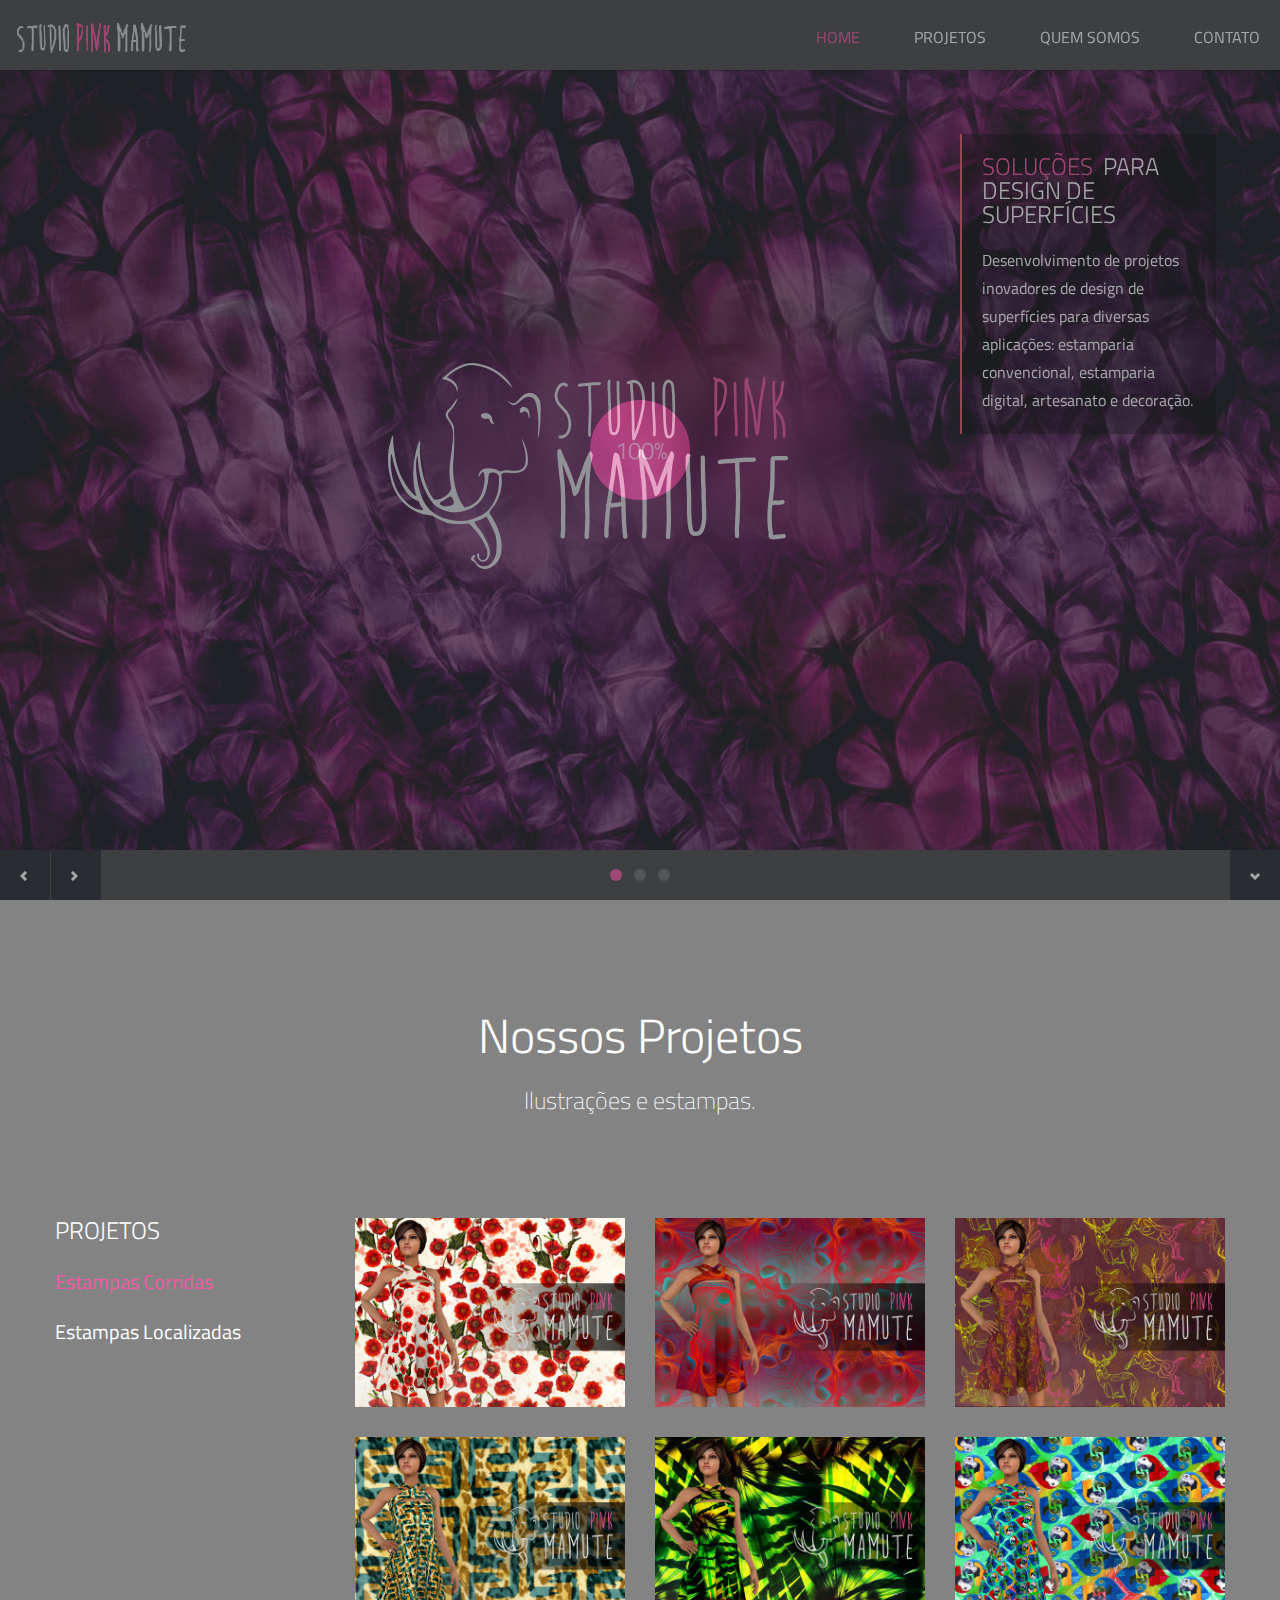
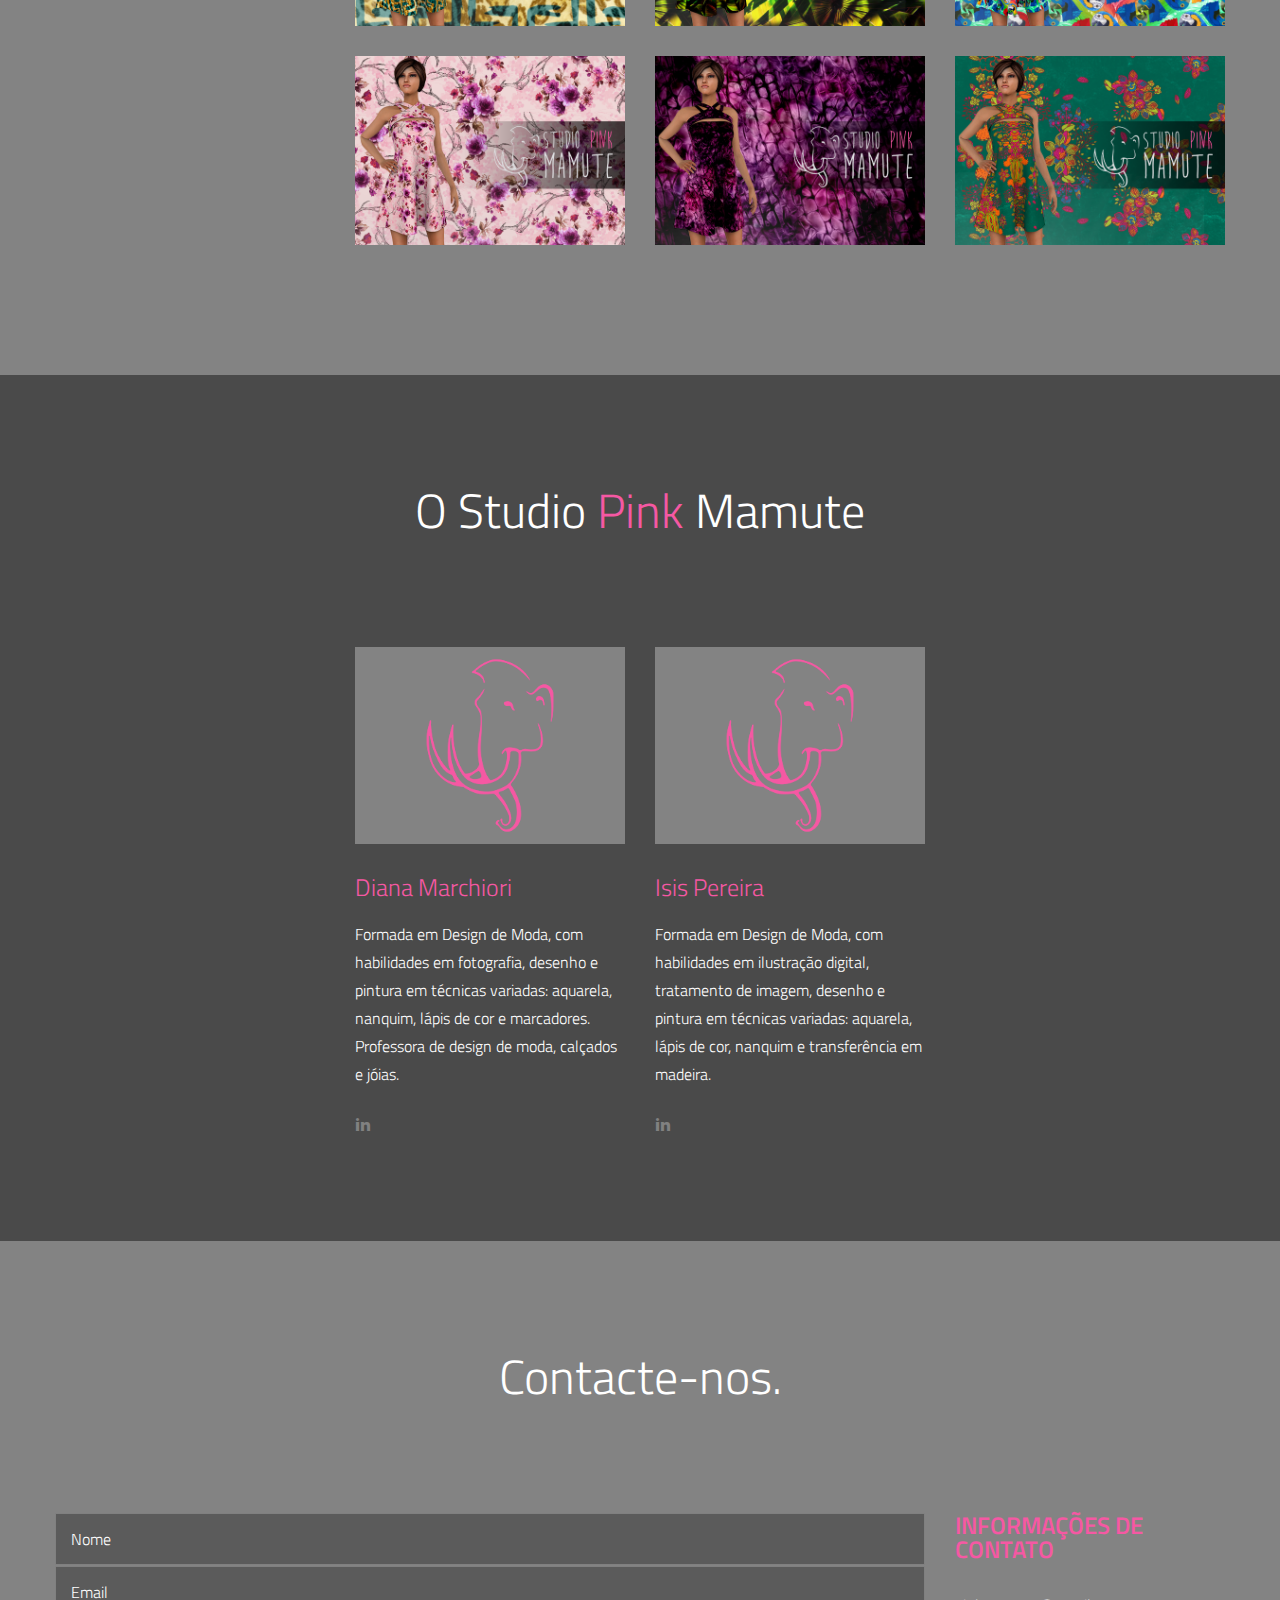
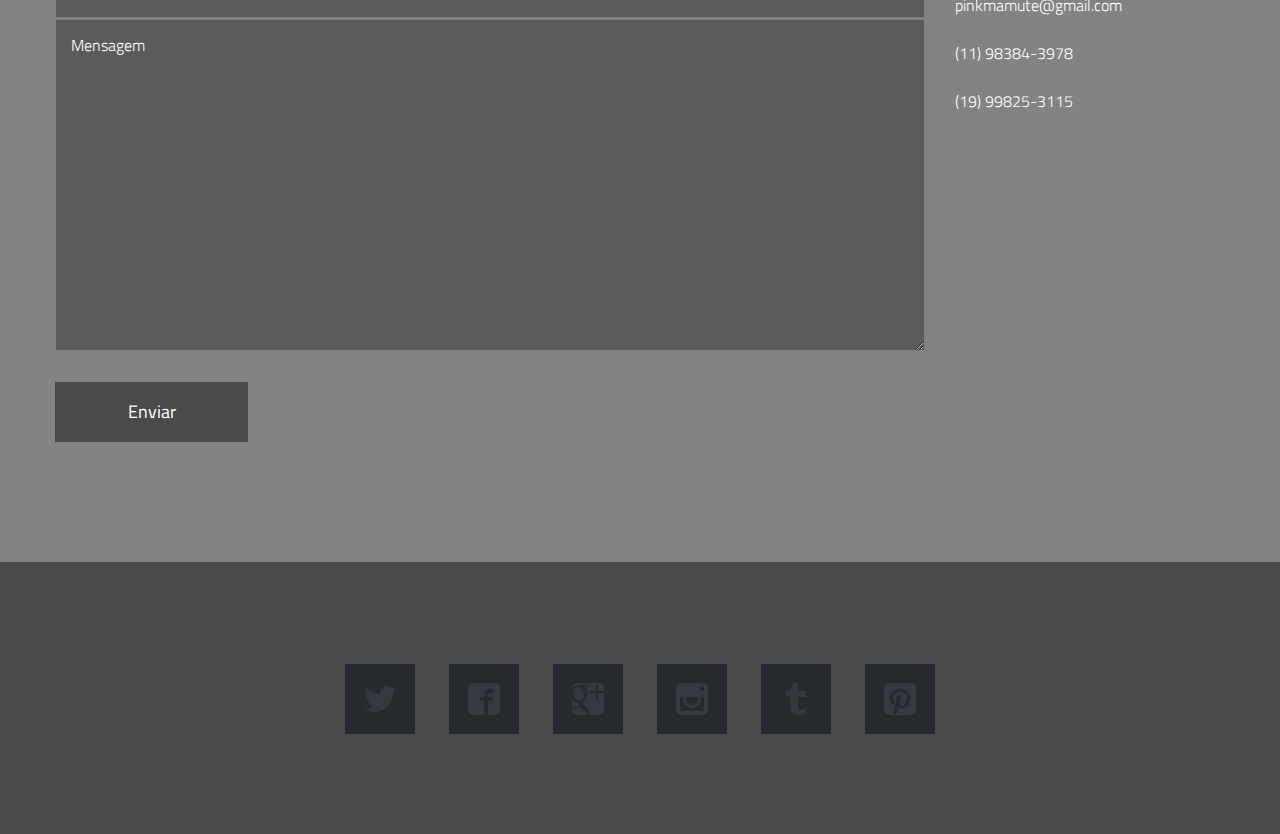
==== commit f7b60436: "-Updated icon path" ====
--- a/index.html
+++ b/index.html
@@ -53,11 +53,11 @@
     rel='stylesheet' type='text/css'>
 
   <!-- Fav Icon -->
-  <link rel="apple-touch-icon" sizes="180x180" href="/apple-touch-icon.png">
-  <link rel="icon" type="image/png" sizes="32x32" href="/favicon-32x32.png">
-  <link rel="icon" type="image/png" sizes="16x16" href="/favicon-16x16.png">
-  <link rel="manifest" href="/manifest.json">
-  <link rel="mask-icon" href="/safari-pinned-tab.svg" color="#5bbad5">
+  <link rel="apple-touch-icon" sizes="180x180" href="./apple-touch-icon.png">
+  <link rel="icon" type="image/png" sizes="32x32" href="./favicon-32x32.png">
+  <link rel="icon" type="image/png" sizes="16x16" href="./favicon-16x16.png">
+  <link rel="manifest" href="./manifest.json">
+  <link rel="mask-icon" href="./safari-pinned-tab.svg" color="#5bbad5">
   <meta name="theme-color" content="#ffffff">
 
   <!-- Analytics -->
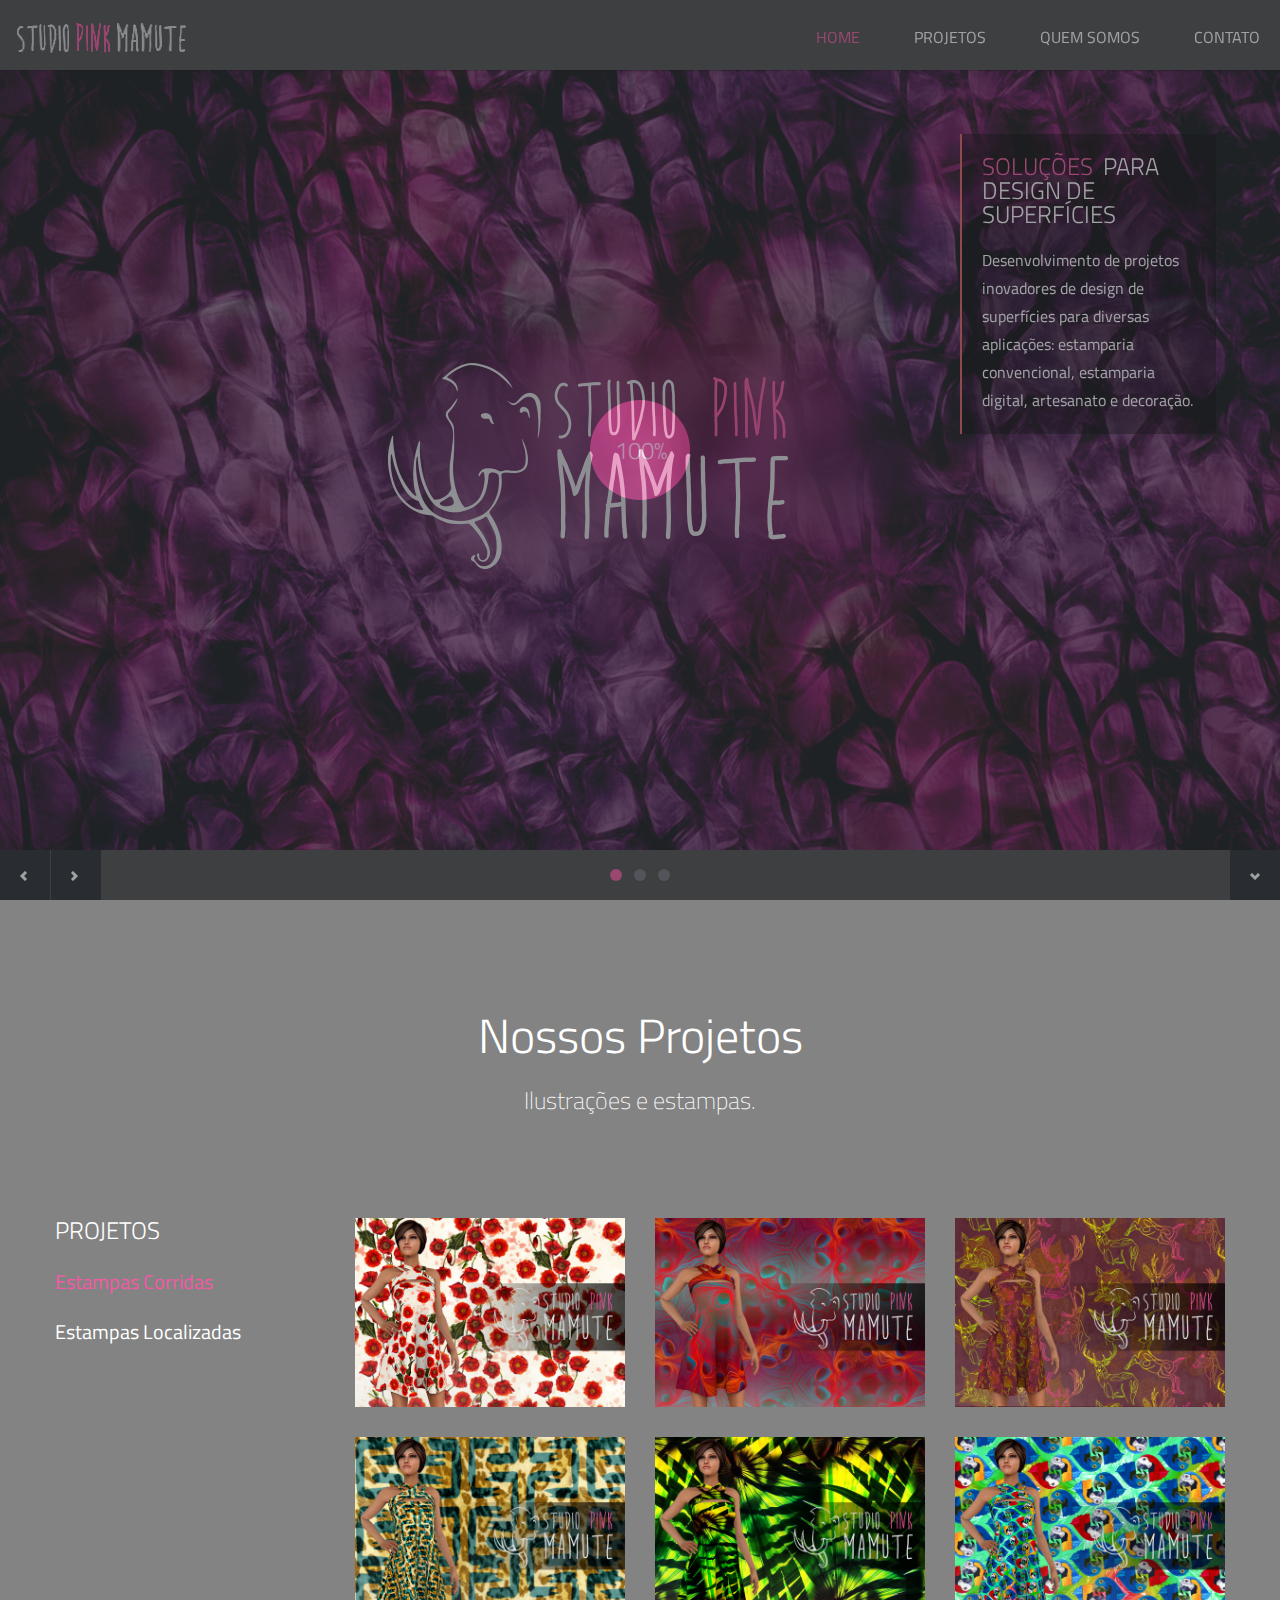
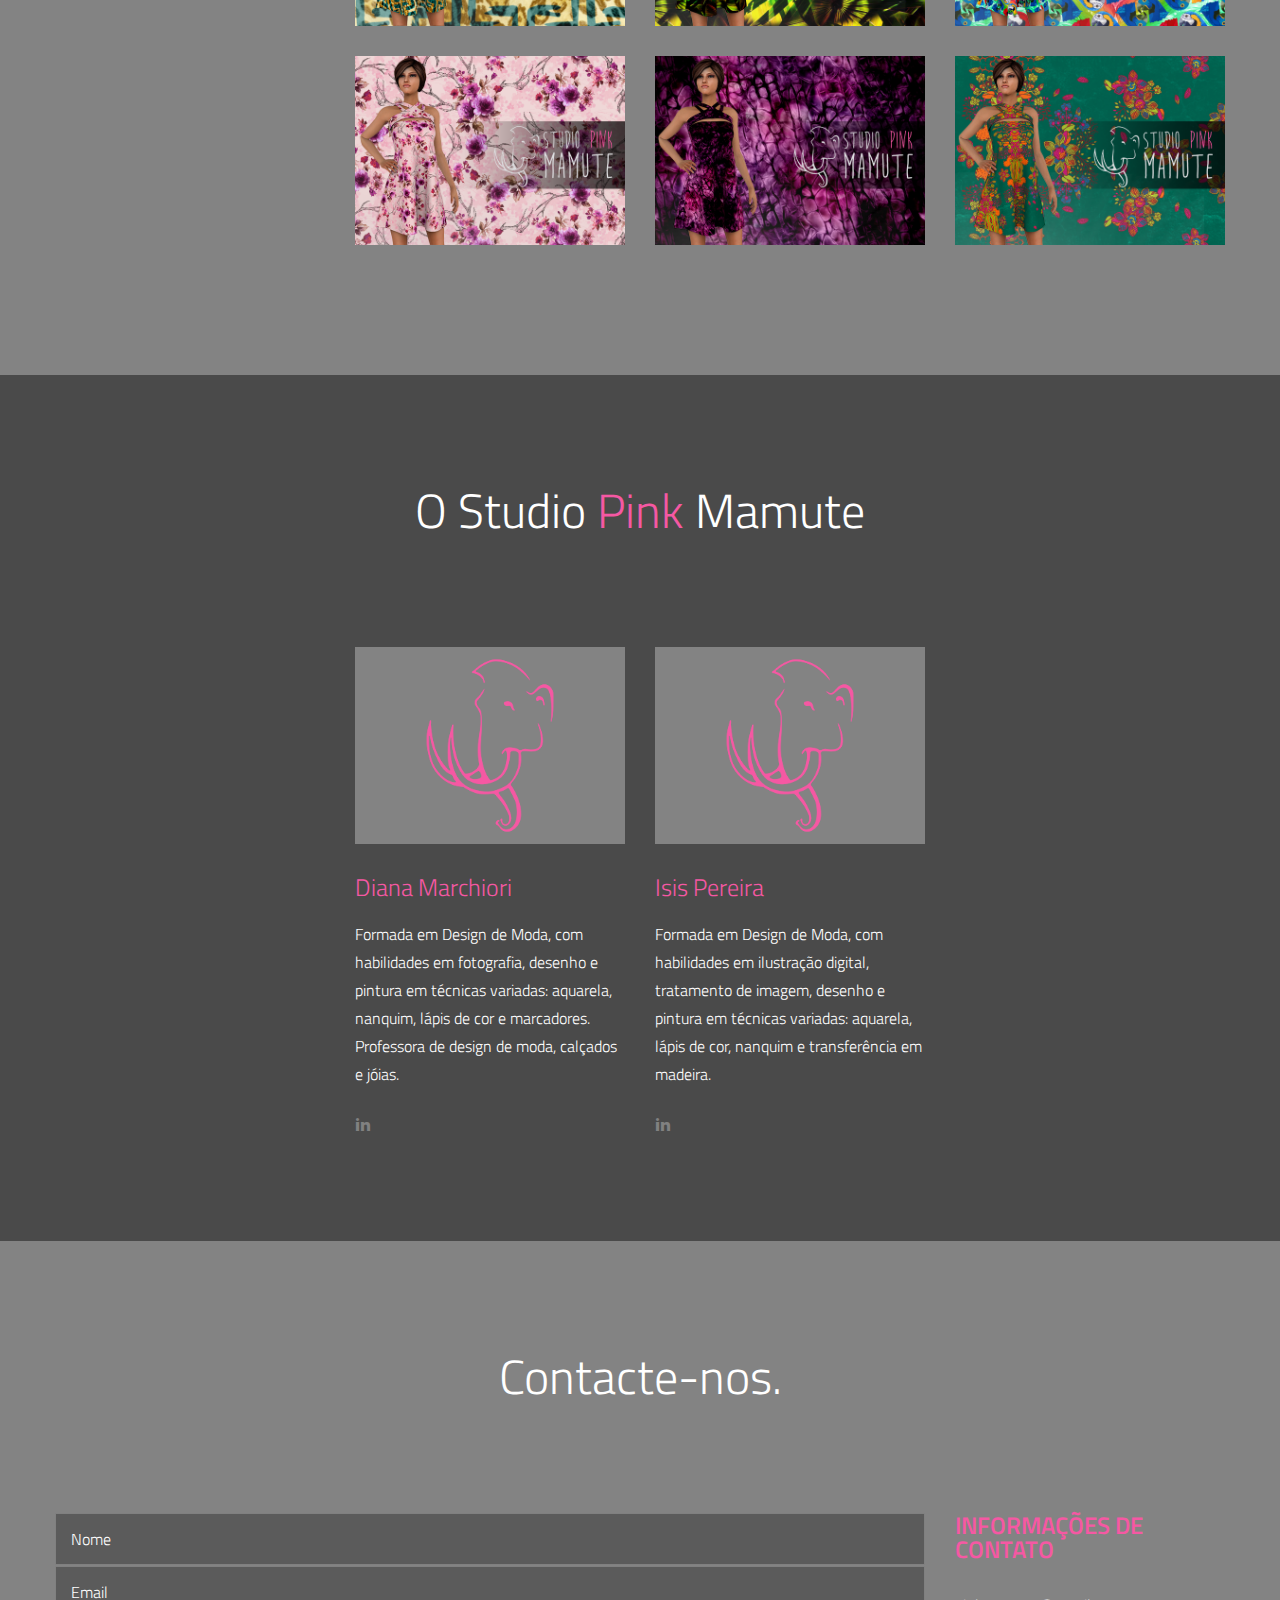
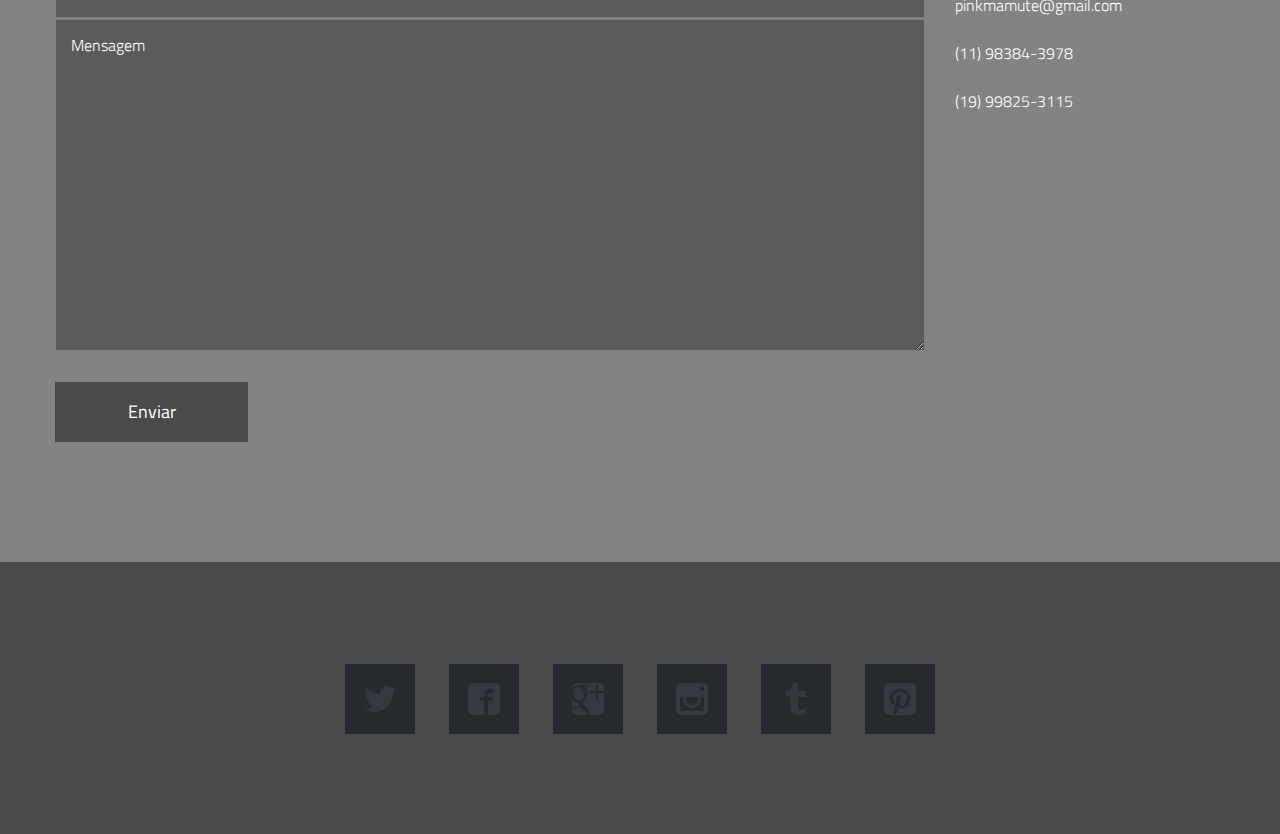
==== commit 4f5b0c8d: "-Code organization" ====
--- a/index.html
+++ b/index.html
@@ -4,61 +4,64 @@
 <!--[if (IE 8)&!(IEMobile)]><html class="no-js lt-ie9" lang="en"></html><![endif]-->
 <!--[if (IE 9)]><html class="no-js ie9" lang="en"></html><![endif]-->
 <!--[if gt IE 8]><!-->
-<html lang="en-US">
+<html lang="pt-BR">
 <!--<![endif]-->
-
 <head>
-
-  <!-- Meta Tags -->
-
-
+  <!-- Title & Metadata -->
   <title>Pink Mamute</title>
+  <meta charset="utf-8" />
+  <meta http-equiv="X-UA-Compatible" content="IE=9">
+  <meta name="viewport" content="width=device-width, initial-scale=1" />
+  <meta name="description" content="A website template page" />
+  <meta name="google-site-verification" content="YOUR_CODE" />
+  <!-- NOT USED meta name="robots" content="..., ..." /-->
+  <!-- NOT USED meta name="googlebot" content="..., ..." /-->
+  <!-- NOT USED meta name="google" content="nositelinkssearchbox" /-->
 
   <meta name="description" content="Estamparia" />
-
-  <!-- Mobile Specifics -->
-  <meta name="viewport" content="width=device-width, initial-scale=1.0" />
   <meta name="HandheldFriendly" content="true" />
   <meta name="MobileOptimized" content="320" />
 
-  <!-- Mobile Internet Explorer ClearType Technology -->
-  <!--[if IEMobile]>  <meta http-equiv="cleartype" content="on" />  <![endif]-->
-
-  <!-- Bootstrap -->
-  <link href="./vendors/bootstrap-2.3.2/css/bootstrap.css" rel="stylesheet">
-  <link href="./vendors/bootstrap-2.3.2/css/bootstrap-responsive.css" rel="stylesheet">
-
-  <!-- Main Style -->
-  <link href="./resources/css/main.css" rel="stylesheet" />
-
-  <!-- FancyBox -->
-  <link href="./vendors/fancybox-2.1.4/source/jquery.fancybox.css" rel="stylesheet" />
-
-  <!-- Font Icons -->
-  <link href="./resources/css/fonts.css" rel="stylesheet" />
-
-  <!-- Shortcodes -->
-  <link href="./resources/css/shortcodes.css" rel="stylesheet" />
-
-  <!-- Responsive -->
-  <link href="./resources/css/responsive.css" rel="stylesheet" />
-
-  <!-- Supersized -->
-  <link rel="stylesheet" href="./vendors/supersized-3.2/slideshow/css/supersized.css" type="text/css" media="screen" />
-  <link rel="stylesheet" href="./vendors/supersized-3.2/slideshow/theme/supersized.shutter.css" type="text/css" media="screen"
-  />
-
-  <!-- Google Font -->
-  <link href='https://fonts.googleapis.com/css?family=Titillium+Web:400,200,200italic,300,300italic,400italic,600,600italic,700,700italic,900'
-    rel='stylesheet' type='text/css'>
-
-  <!-- Fav Icon -->
+  <!-- Icons -->
   <link rel="apple-touch-icon" sizes="180x180" href="./apple-touch-icon.png">
   <link rel="icon" type="image/png" sizes="32x32" href="./favicon-32x32.png">
   <link rel="icon" type="image/png" sizes="16x16" href="./favicon-16x16.png">
   <link rel="manifest" href="./manifest.json">
   <link rel="mask-icon" href="./safari-pinned-tab.svg" color="#5bbad5">
   <meta name="theme-color" content="#ffffff">
+
+  <!-- Mobile Internet Explorer ClearType Technology -->
+  <!--[if IEMobile]>  <meta http-equiv="cleartype" content="on" />  <![endif]-->
+
+  <!-- Bootstrap -->
+  <link href="./vendors/bootstrap-2.3.2/css/bootstrap.css" rel="stylesheet">
+  <link href="./vendors/bootstrap-2.3.2/css/bootstrap-responsive.css" rel="stylesheet">
+
+  <!-- Main Style -->
+  <link href="./resources/css/main.css" rel="stylesheet" />
+
+  <!-- FancyBox -->
+  <link href="./vendors/fancybox-2.1.4/source/jquery.fancybox.css" rel="stylesheet" />
+
+  <!-- Font Icons -->
+  <link href="./resources/css/fonts.css" rel="stylesheet" />
+
+  <!-- Shortcodes -->
+  <link href="./resources/css/shortcodes.css" rel="stylesheet" />
+
+  <!-- Responsive -->
+  <link href="./resources/css/responsive.css" rel="stylesheet" />
+
+  <!-- Supersized -->
+  <link rel="stylesheet" href="./vendors/supersized-3.2/slideshow/css/supersized.css" type="text/css" media="screen" />
+  <link rel="stylesheet" href="./vendors/supersized-3.2/slideshow/theme/supersized.shutter.css" type="text/css" media="screen"/>
+
+  <!-- Google Font -->
+  <link href='https://fonts.googleapis.com/css?family=Titillium+Web:400,200,200italic,300,300italic,400italic,600,600italic,700,700italic,900'
+    rel='stylesheet' type='text/css'>
+
+  <!-- Canonical link to the "amp" page -->
+  <link rel="amphtml" href="./index.amp.html">
 
   <!-- Analytics -->
   <script type="text/javascript">
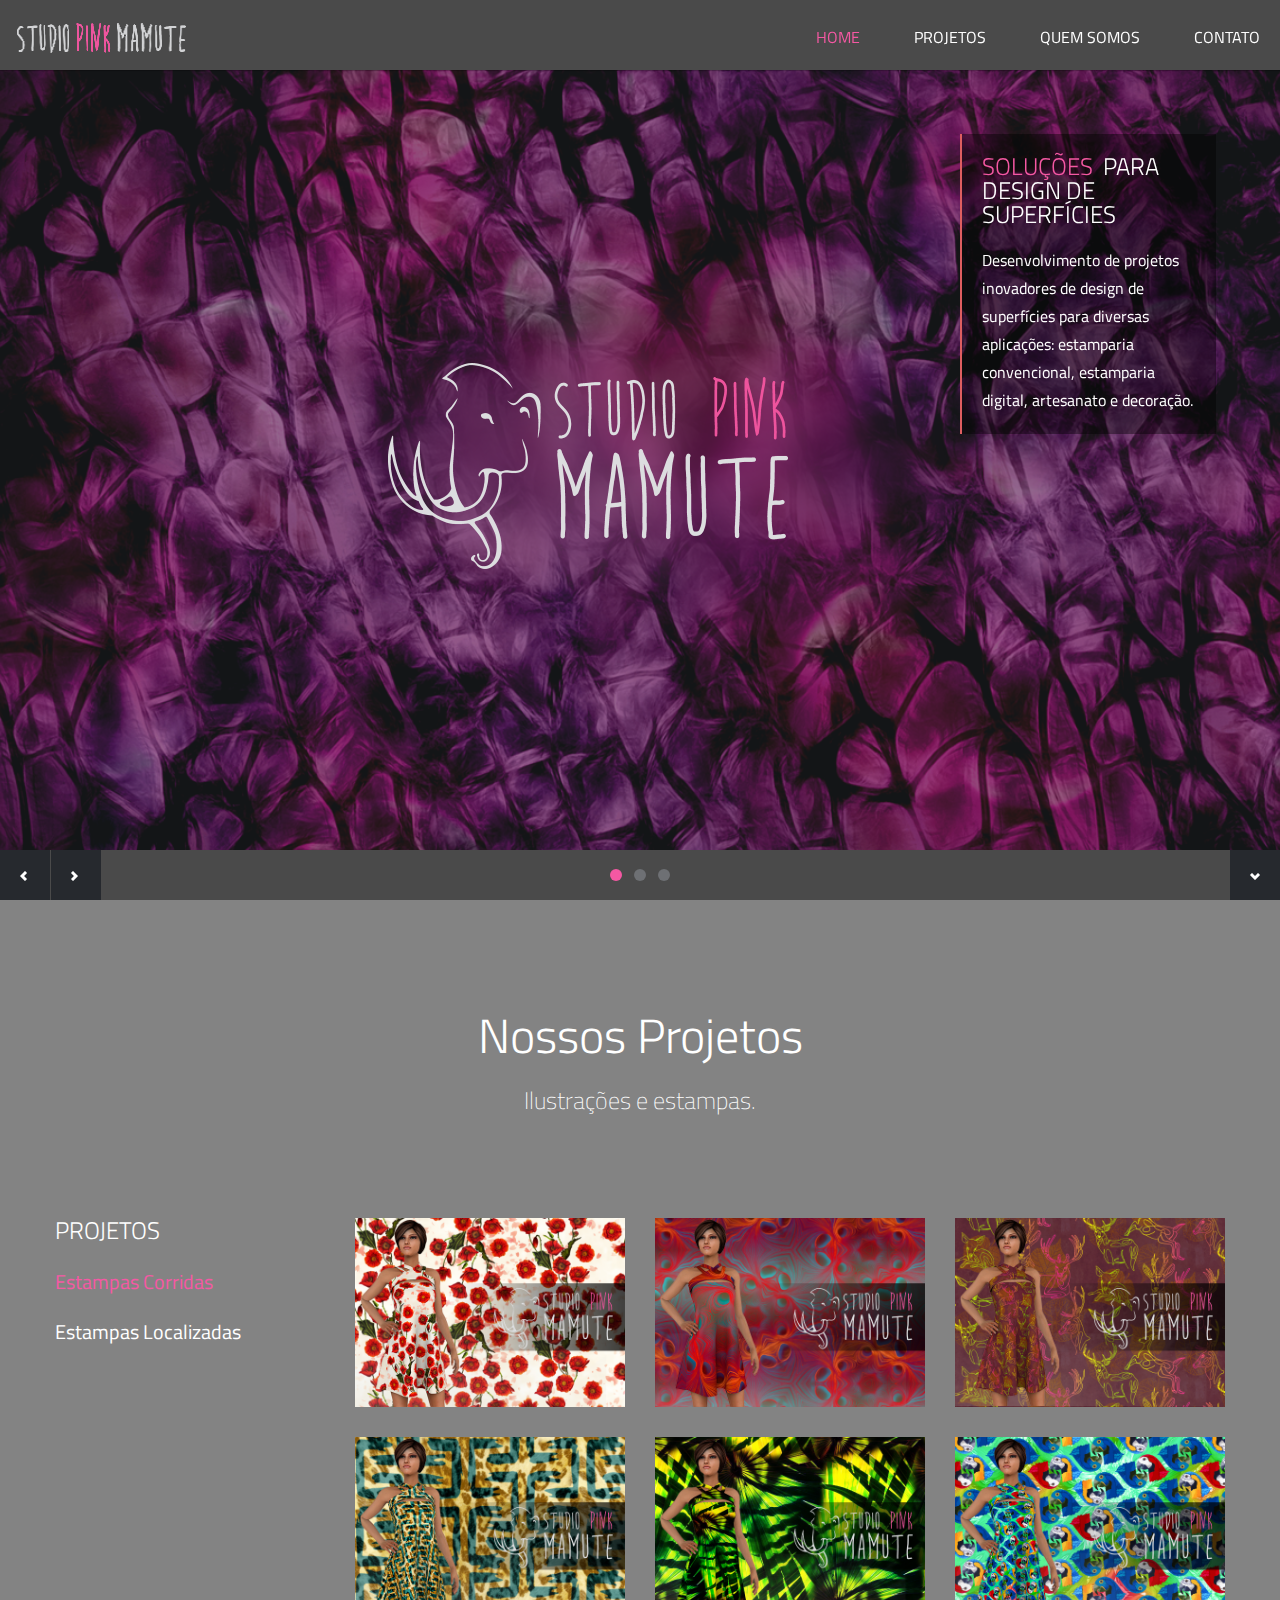
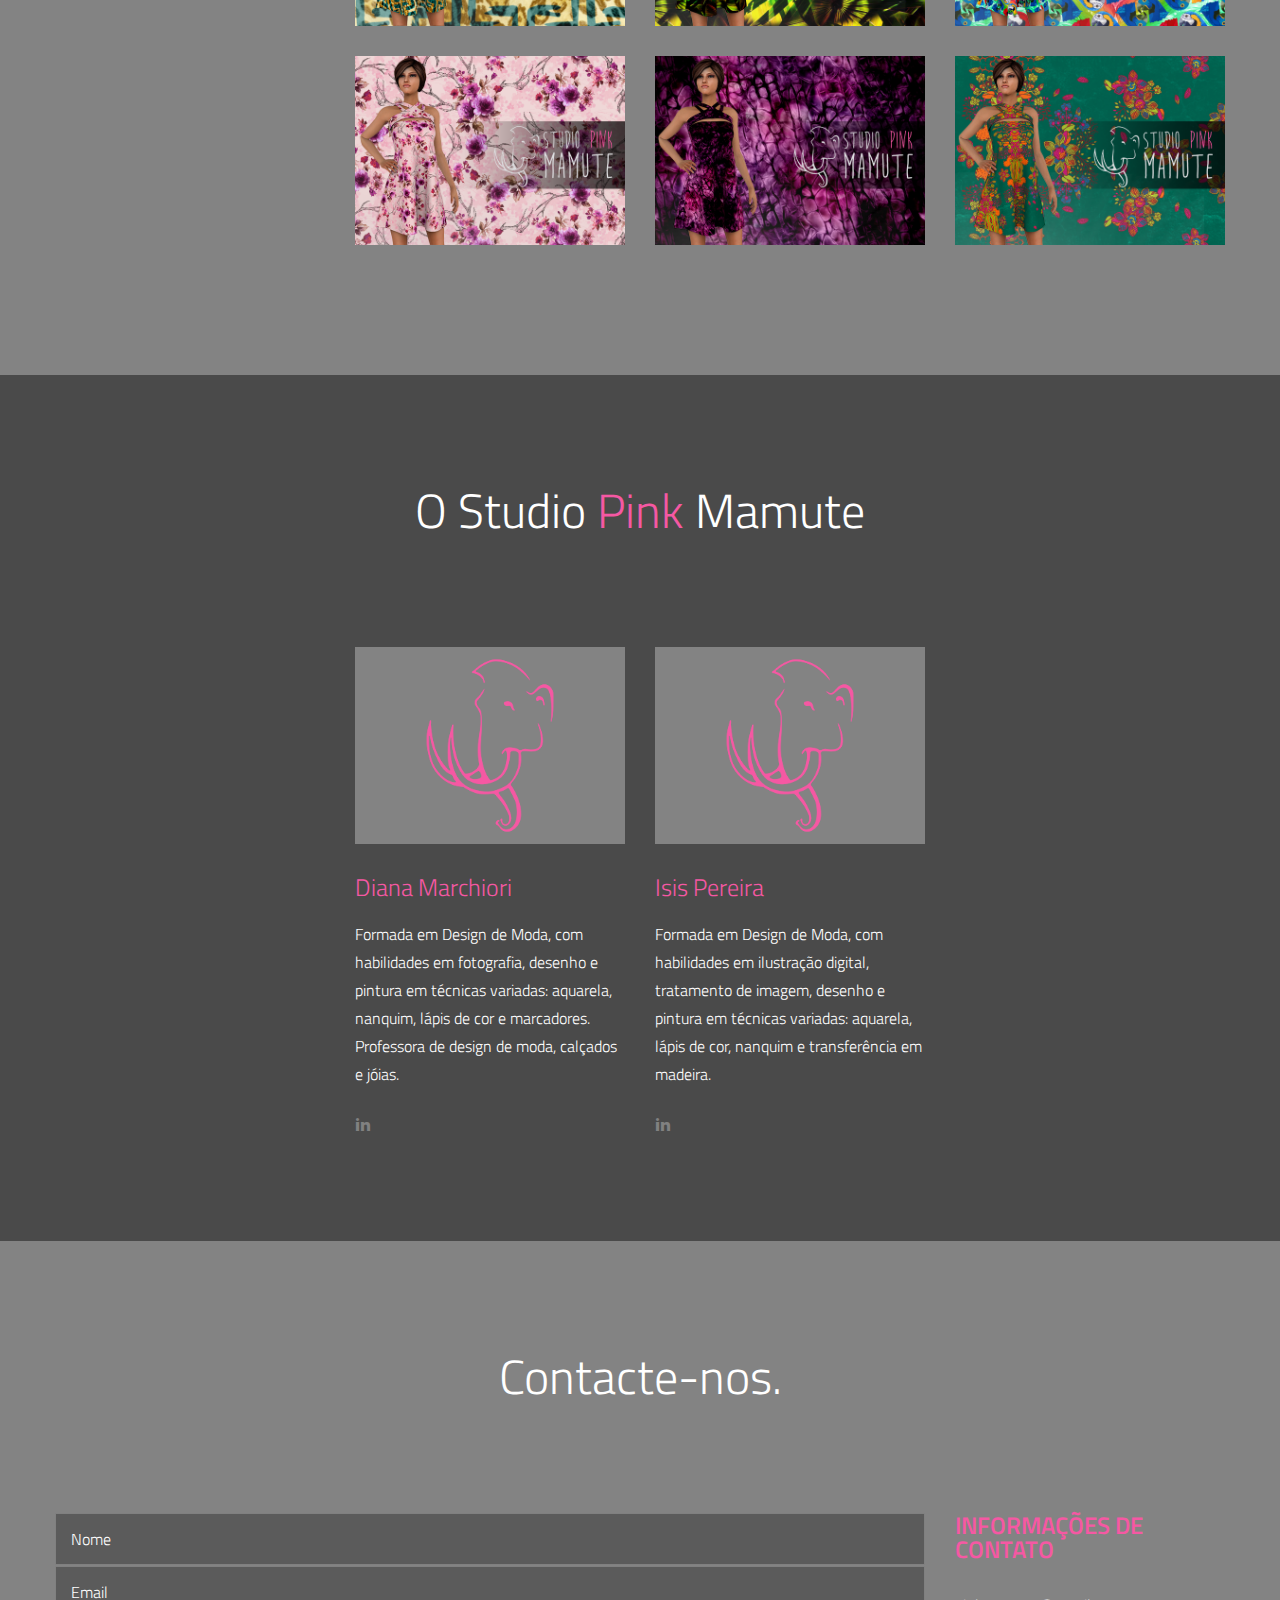
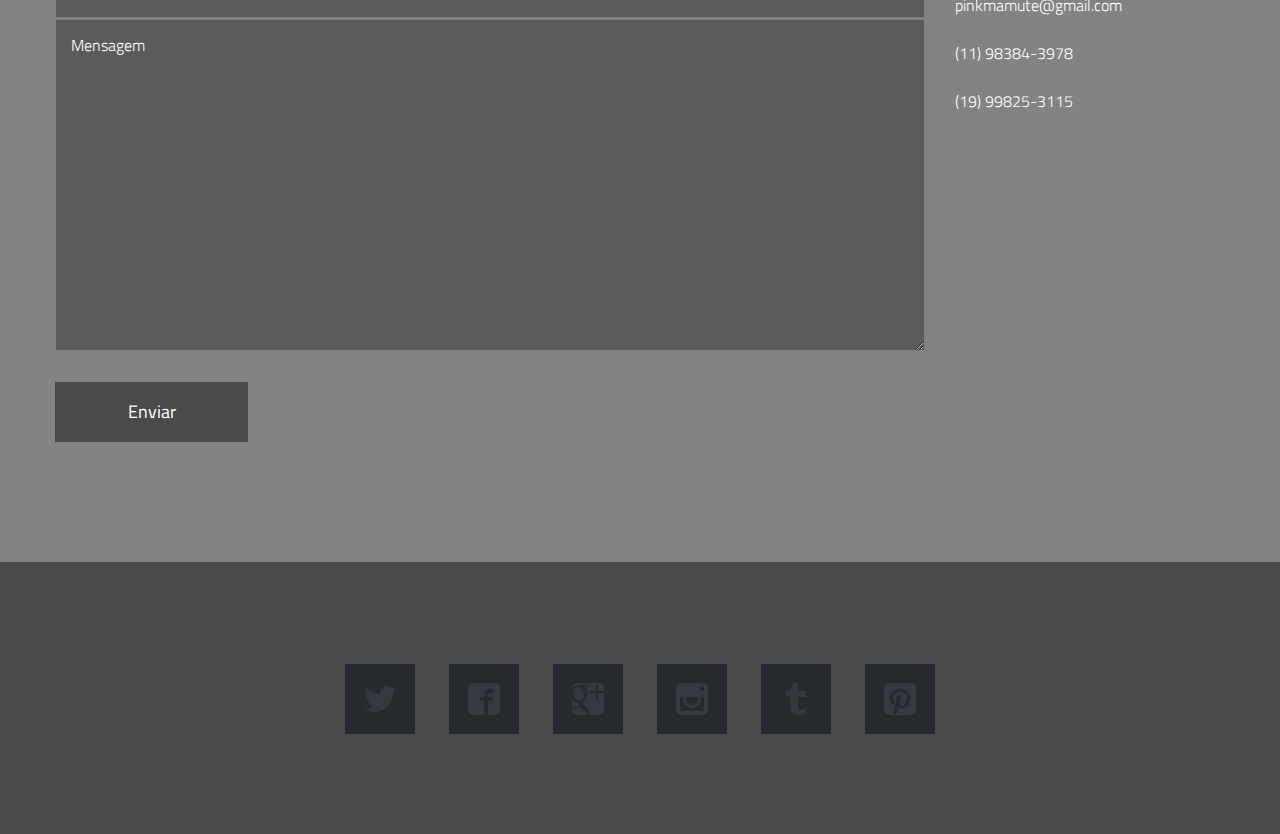
==== commit 4c7abec0: "-Removed jpreloader library -Added progressiveImage library -Added messageResource library -Added "t" ====
--- a/index.html
+++ b/index.html
@@ -33,6 +33,9 @@
   <!-- Mobile Internet Explorer ClearType Technology -->
   <!--[if IEMobile]>  <meta http-equiv="cleartype" content="on" />  <![endif]-->
 
+  <!-- Progressive Image -->
+  <link rel="stylesheet" href="./vendors/progressive-image/css/progressive-image.min.css">
+
   <!-- Bootstrap -->
   <link href="./vendors/bootstrap-2.3.2/css/bootstrap.css" rel="stylesheet">
   <link href="./vendors/bootstrap-2.3.2/css/bootstrap-responsive.css" rel="stylesheet">
@@ -60,6 +63,7 @@
   <link href='https://fonts.googleapis.com/css?family=Titillium+Web:400,200,200italic,300,300italic,400italic,600,600italic,700,700italic,900'
     rel='stylesheet' type='text/css'>
 
+  <!-- Amp -->
   <!-- Canonical link to the "amp" page -->
   <link rel="amphtml" href="./index.amp.html">
 
@@ -100,13 +104,6 @@
     })(window, document, 'script', 'dataLayer', 'GTM-PV7CRD');
   </script>
   -->
-  <!-- This section is for Splash Screen -->
-  <div class="ole">
-    <section id="jSplash">
-      <div id="circle"></div>
-    </section>
-  </div>
-  <!-- End of Splash Screen -->
 
   <!-- Homepage Slider -->
   <div id="home-slider">
@@ -716,6 +713,8 @@
 
   <!-- Konami code -->
   <script src="./vendors/snaptortoise-konami-js-1.4.7/konami.js"></script>
+  <!-- Progressive Image -->
+  <script src="./vendors/progressive-image/js/progressive-image.js"></script>
   <!-- Modernizr -->
   <script src="./vendors/modernizr-2.5.3/modernizr-custom.js"></script>
   <!-- Bootstrap -->
@@ -750,8 +749,6 @@
   <script src="./vendors/scrollto-1.4.3/jquery.scrollTo.js"></script>
   <!-- Nav -->
   <script src="./vendors/nav-2.2.0/jquery.nav.js"></script>
-  <!-- jPreloader -->
-  <script src="./vendors/jpreloader-v2/js/jpreloader.min.js"></script>
   <!-- Fancybox & Fancybox Media-->
   <script src="./vendors/fancybox-2.1.4/source/jquery.fancybox.pack.js"></script>
   <script src="./vendors/fancybox-2.1.4/source/jquery.fancybox-media.js"></script>
--- a/vendors/progressive-image/css/progressive-image.min.css
+++ b/vendors/progressive-image/css/progressive-image.min.css
@@ -0,0 +1 @@
+.progressive{position:relative;display:block;overflow:hidden;outline:none}.progressive img{display:block;width:100%;max-width:none;height:auto;border:0 none}.progressive img.preview{filter:blur(2vw);transform:scale(1.05)}.progressive img.reveal{position:absolute;left:0;top:0;will-change:transform,opacity;animation:progressiveReveal 1s ease-out}@keyframes progressiveReveal{0%{transform:scale(1.05);opacity:0}100%{transform:scale(1);opacity:1}}
--- a/resources/css/main.css
+++ b/resources/css/main.css
@@ -1231,137 +1231,6 @@
 
 
 /* ==================================================
-   Preloader
-================================================== */
-
-#jpreOverlay,
-#jSplash {
-	background-color: #2F3238;
-	position: absolute;
-	width: 100%;
-	height: 100%;
-	z-index: 700;
-}
-
-#jpreSlide{
-	position: absolute;
-	top: 50% !important;
-	left: 50% !important;
-	margin: -50px 0 0 -50px;
-	width: 100px;
-	height: 100px;
-}
-
-#jpreLoader {
-	position: relative !important;
-	width: 100% !important;
-	height: 100% !important;
-	top: 0 !important;	
-}
-
-#jprePercentage {
-	width: 50px;
-	height: 50px !important;
-	line-height: 50px;
-	position: absolute !important;
-	text-align: center;
-	left: 50%;
-	top: 50%;
-	margin: -25px 0 0 -25px;
-	z-index: 800;
-	
-	font-size: 24px;
-	color: #FFFFFF;	
-
-	-webkit-animation: circle 1s infinite forwards;
-	   -moz-animation: circle 1s infinite forwards;
-		-ms-animation: circle 1s infinite forwards;
-		 -o-animation: circle 1s infinite forwards;
-			animation: circle 1s infinite forwards;
-}
-
-#circle {
-	position: absolute;
-	top: 50%;
-	left: 50%;
-	z-index: 11;
-	margin: -50px 0 0 -50px;
-	width: 100px;
-	height: 100px;
-	background: #f558a3;
-	-webkit-border-radius: 999px;
-	-moz-border-radius: 999px;
-	border-radius: 999px;
-	opacity: 0;
-	filter: alpha(opacity=0);
-			
-	-webkit-animation: circle 1s infinite forwards;
-	   -moz-animation: circle 1s infinite forwards;
-		-ms-animation: circle 1s infinite forwards;
-			animation: circle 1s infinite forwards;
-}
-
-@-webkit-keyframes circle {
-	0% {-webkit-transform: rotateY(0deg);
-		-webkit-animation-timing-function: ease-in;
-	}
-	50% {-webkit-transform: rotateY(180deg);
-		-webkit-animation-timing-function: ease-out;
-	}
-	100% {-webkit-transform: rotateY(0deg);
-		-webkit-animation-timing-function: ease-in;
-	}
-}
-
-@-moz-keyframes circle {
-	0% {-moz-transform: rotateY(0deg);
-	}
-	50% {-moz-transform: rotateY(180deg);
-		-moz-animation-timing-function: ease-out;
-	}
-	100% {-moz-transform: rotateY(0deg);
-		-moz-animation-timing-function: ease-in;
-	}
-}
-
-@-ms-keyframes circle {
-	0% {-ms-transform: rotateY(0deg);
-		-ms-animation-timing-function: ease-in;
-	}
-	50% {-ms-transform: rotateY(180deg);
-		-ms-animation-timing-function: ease-out;
-	}
-	100% {-ms-transform: rotateY(0deg);
-		-ms-animation-timing-function: ease-in;
-	}
-}
-
-@-o-keyframes circle {
-	0% {-o-transform: rotateY(0deg);
-		-o-animation-timing-function: ease-in;
-	}
-	50% {-o-transform: rotateY(180deg);
-		-o-animation-timing-function: ease-out;
-	}
-	100% {-o-transform: rotateY(0deg);
-		-o-animation-timing-function: ease-in;
-	}
-}
-
-@keyframes circle {
-	0% {transform: rotateY(0deg);
-		animation-timing-function: ease-in;
-	}
-	50% {transform: rotateY(180deg);
-		animation-timing-function: ease-out;
-	}
-	100% {transform: rotateY(0deg);
-		animation-timing-function: ease-in;
-	}
-}
-
-
-/* ==================================================
    Isotope Filtering
 ================================================== */
 
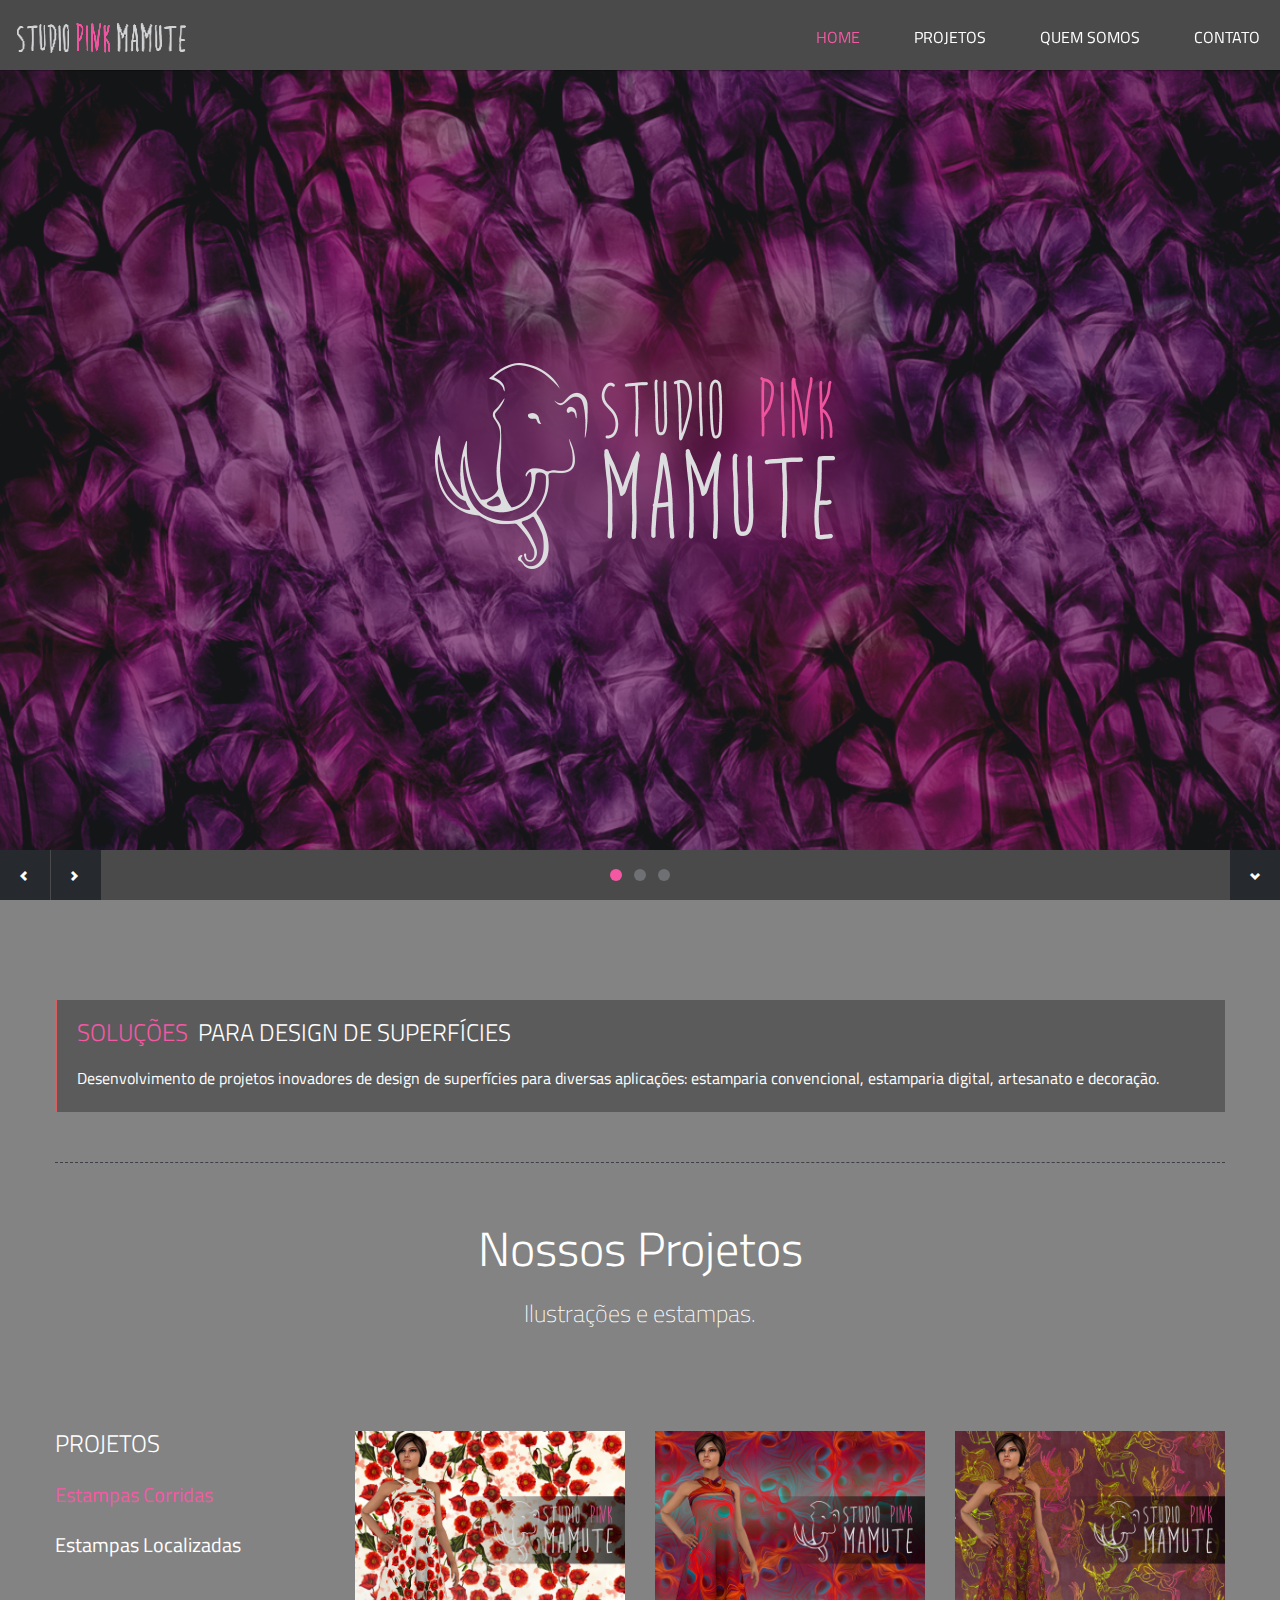
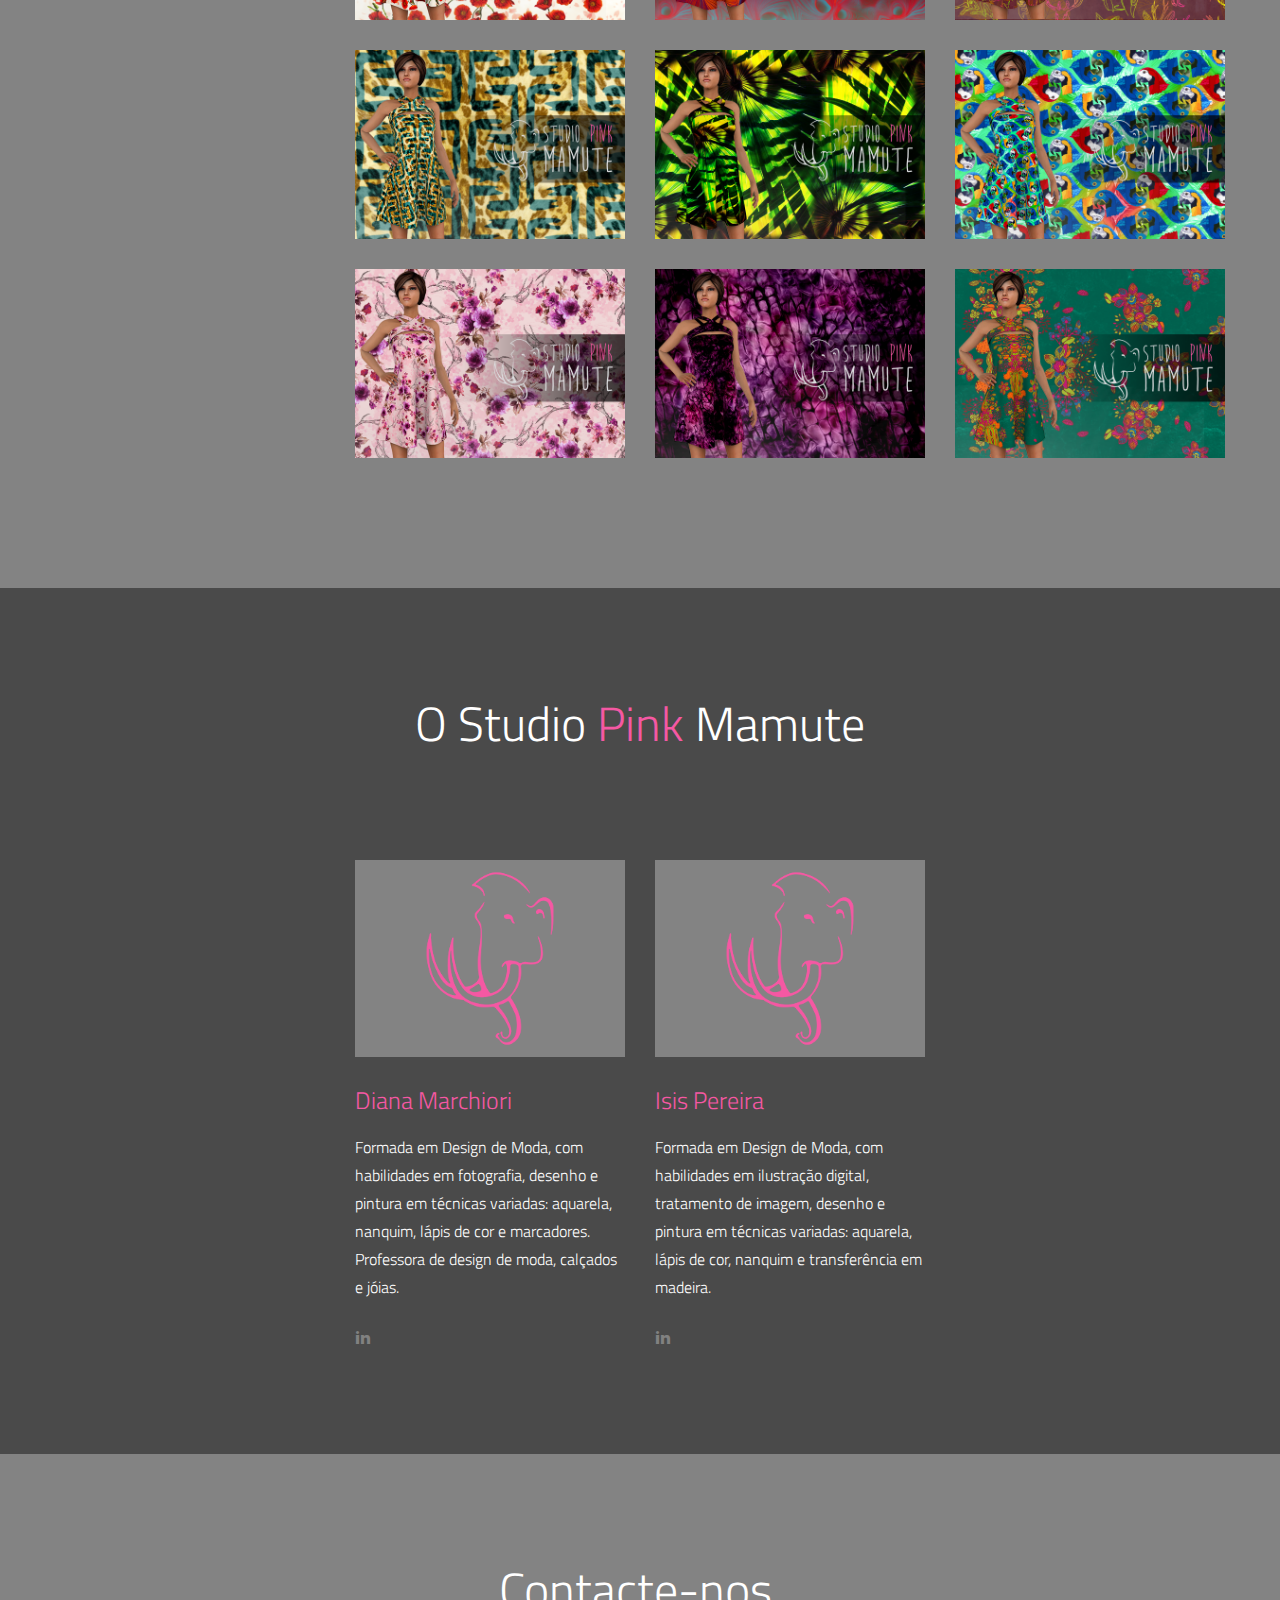
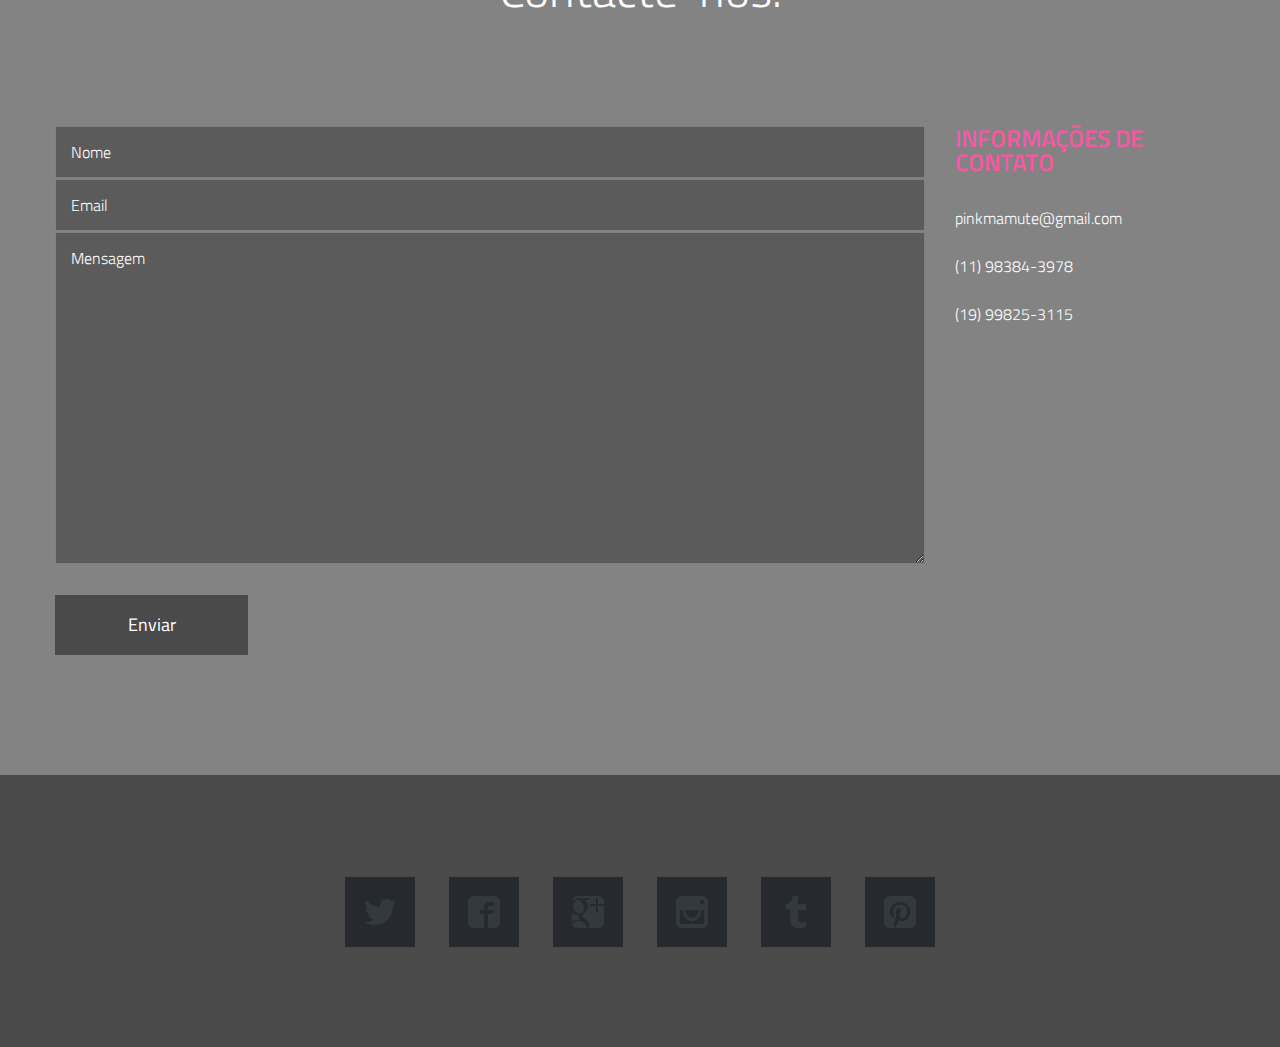
==== commit bd5114ab: "-Changed location of description text" ====
--- a/index.html
+++ b/index.html
@@ -1,3 +1,4 @@
+<!-- Based on http://themes.alessioatzeni.com/html/brushed/ -->
 <!DOCTYPE html>
 <!--[if lt IE 7]><html class="no-js lt-ie9 lt-ie8 lt-ie7" lang="en"> </html><![endif]-->
 <!--[if (IE 7)&!(IEMobile)]><html class="no-js lt-ie9 lt-ie8" lang="en"></html><![endif]-->
@@ -6,16 +7,17 @@
 <!--[if gt IE 8]><!-->
 <html lang="pt-BR">
 <!--<![endif]-->
+
 <head>
   <!-- Title & Metadata -->
   <title>Pink Mamute</title>
   <meta charset="utf-8" />
   <meta http-equiv="X-UA-Compatible" content="IE=9">
   <meta name="viewport" content="width=device-width, initial-scale=1" />
-  <meta name="description" content="A website template page" />
+  <meta name="description" content="Desenvolvimento de projetos inovadores de design de superfícies para diversas aplicações: estamparia convencional, estamparia digital, artesanato e decoração" />
   <meta name="google-site-verification" content="YOUR_CODE" />
-  <!-- NOT USED meta name="robots" content="..., ..." /-->
-  <!-- NOT USED meta name="googlebot" content="..., ..." /-->
+  <meta name="robots" content="index, follow" />
+  <meta name="googlebot" content="index, follow" />
   <!-- NOT USED meta name="google" content="nositelinkssearchbox" /-->
 
   <meta name="description" content="Estamparia" />
@@ -57,7 +59,7 @@
 
   <!-- Supersized -->
   <link rel="stylesheet" href="./vendors/supersized-3.2/slideshow/css/supersized.css" type="text/css" media="screen" />
-  <link rel="stylesheet" href="./vendors/supersized-3.2/slideshow/theme/supersized.shutter.css" type="text/css" media="screen"/>
+  <link rel="stylesheet" href="./vendors/supersized-3.2/slideshow/theme/supersized.shutter.css" type="text/css" media="screen" />
 
   <!-- Google Font -->
   <link href='https://fonts.googleapis.com/css?family=Titillium+Web:400,200,200italic,300,300italic,400italic,600,600italic,700,700italic,900'
@@ -67,43 +69,40 @@
   <!-- Canonical link to the "amp" page -->
   <link rel="amphtml" href="./index.amp.html">
 
-  <!-- Analytics -->
-  <script type="text/javascript">
-
-    var _gaq = _gaq || [];
-    _gaq.push(['_setAccount', 'Insert Your Code']);
-    _gaq.push(['_trackPageview']);
-
-    (function () {
-      var ga = document.createElement('script'); ga.type = 'text/javascript'; ga.async = true;
-      ga.src = ('https:' == document.location.protocol ? 'https://ssl' : 'http://www') + '.google-analytics.com/ga.js';
-      var s = document.getElementsByTagName('script')[0]; s.parentNode.insertBefore(ga, s);
-    })();
-
+  <!-- Google Analytics -->
+  <script>
+    function initGAO(i, s, o, g, r, a, m) {
+      i['GoogleAnalyticsObject'] = r; i[r] = i[r] || function () {
+        (i[r].q = i[r].q || []).push(arguments)
+      }, i[r].l = 1 * new Date(); a = s.createElement(o),
+        m = s.getElementsByTagName(o)[0]; a.async = 1; a.src = g; m.parentNode.insertBefore(a, m)
+    };
+    initGAO(window, document, 'script', 'https://www.google-analytics.com/analytics.js', 'ga');
+
+    ga('create', 'UA-110666190-1', 'auto');
+    ga('send', 'pageview');
   </script>
-  <!-- End Analytics -->
-
-  <meta http-equiv="Content-Type" content="text/html; charset=utf-8" />
 </head>
 
 
 <body onload="onPageLoad()">
   <!-- Google Tag Manager -->
-  <!--
   <noscript>
-    <iframe src="//www.googletagmanager.com/ns.html?id=GTM-PV7CRD" height="0" width="0" style="display:none;visibility:hidden"></iframe>
+    <iframe src="//www.googletagmanager.com/ns.html?id=GTM-XXXXXX" height="0" width="0" style="display:none;visibility:hidden"></iframe>
   </noscript>
   <script>
-    (function (w, d, s, l, i) {
+    function initGTM(w, d, s, l, i) {
       w[l] = w[l] || []; w[l].push({
         'gtm.start':
           new Date().getTime(), event: 'gtm.js'
       }); var f = d.getElementsByTagName(s)[0],
         j = d.createElement(s), dl = l != 'dataLayer' ? '&l=' + l : ''; j.async = true; j.src =
           '//www.googletagmanager.com/gtm.js?id=' + i + dl; f.parentNode.insertBefore(j, f);
-    })(window, document, 'script', 'dataLayer', 'GTM-PV7CRD');
+    };
+    //TODO
+    //initGTM(window, document, 'script', 'dataLayer', 'GTM-XXXXXX');
   </script>
-  -->
+
 
   <!-- Homepage Slider -->
   <div id="home-slider">
@@ -138,21 +137,6 @@
       </div>
     </header>
     <!-- End Header -->
-    <div>
-      <div id="pink-info" style="width:20%;float: right;margin-top: 5%;margin-right: 5%;">
-        <!-- 45% -->
-        <div class="info-block" style="background-color: rgba(0,0,0, 0.40)">
-          <div class="info-text" style="padding-right: 0px">
-            <h3>
-              <span class="color-text">SOLUÇÕES&nbsp;</span> para design de superfícies</h3>
-            <p>
-              <strong>Desenvolvimento de projetos inovadores de design de superfícies para diversas aplicações: estamparia convencional,
-                estamparia digital, artesanato e decoração.</strong>
-            </p>
-          </div>
-        </div>
-      </div>
-    </div>
 
     <div class="slider-text">
       <div id="slidecaption"></div>
@@ -177,6 +161,34 @@
   <!-- Our Work Section -->
   <div id="work" class="page">
     <div class="container">
+
+      <!-- Information Block -->
+      <div class="row">
+        <div class="span12">
+
+          <div class="info-block" style="background-color: rgba(0,0,0, 0.30)">
+            <div class="info-text" style="padding-right: 0px">
+              <h3>
+                <span class="color-text">SOLUÇÕES&nbsp;</span> para design de superfícies</h3>
+              <p>
+                <strong>Desenvolvimento de projetos inovadores de design de superfícies para diversas aplicações: estamparia convencional,
+                  estamparia digital, artesanato e decoração.</strong>
+              </p>
+            </div>
+          </div>
+
+        </div>
+      </div>
+      <!-- End Information Block -->
+
+      <!-- Separator -->
+      <div class="row">
+        <div class="span12">
+          <hr>
+        </div>	
+      </div>
+      <!-- End Separator -->
+
       <!-- Title Page -->
       <div class="row">
         <div class="span12">
@@ -700,6 +712,16 @@
       easter_egg.code = function () { myEasterEgg(); };
       easter_egg.load();
       console.log("Konami code included  :-)");
+
+      if (messageResource) {
+        messageResource.init({ filePath: './resources/data/' });
+        messageResource.load('settings');
+        var letters = messageResource.get('prop.letters', 'settings', 'UNDEFINED');
+        var numbers = messageResource.get('prop.numbers', 'settings', 'UNDEFINED');
+
+        console.log("Got letters: " + letters);
+        console.log("Got numbers: " + numbers);
+      }
     }
 
     function myEasterEgg() {
@@ -752,10 +774,13 @@
   <!-- Fancybox & Fancybox Media-->
   <script src="./vendors/fancybox-2.1.4/source/jquery.fancybox.pack.js"></script>
   <script src="./vendors/fancybox-2.1.4/source/jquery.fancybox-media.js"></script>
+  <!-- MessageResource -->
+  <script src="./vendors/messageresource-1.1/messageResource.js"></script>
 
 
   <!-- -->
   <!-- Scripts: Local -->
+
   <script src="./resources/js/main.js"></script>
 
 </body>
--- a/resources/css/main.css
+++ b/resources/css/main.css
@@ -343,7 +343,7 @@
 	background: url(../images/pinkmamute.png) no-repeat;
 	height: 211px;
 	margin: 0 auto;
-	width: 43%;
+	width: 35%;
 }
 
 #home-slider .control-nav {
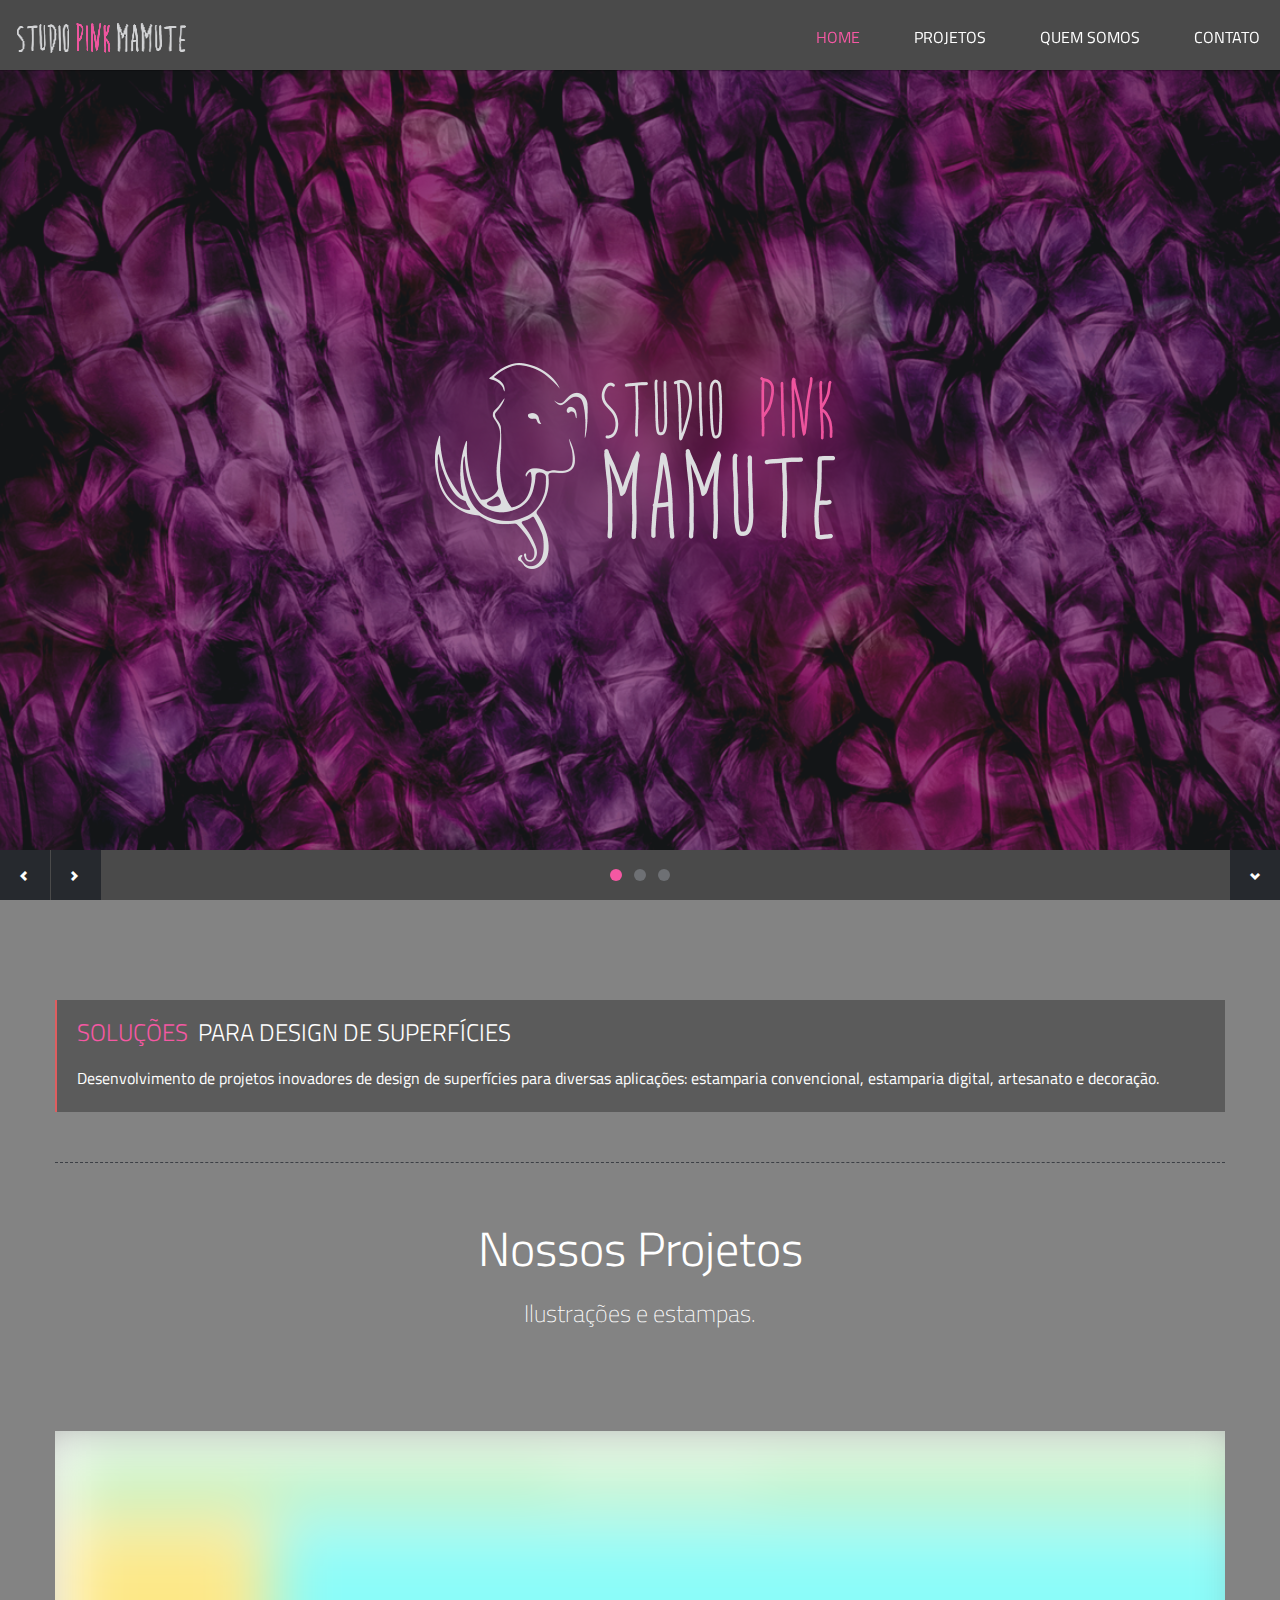
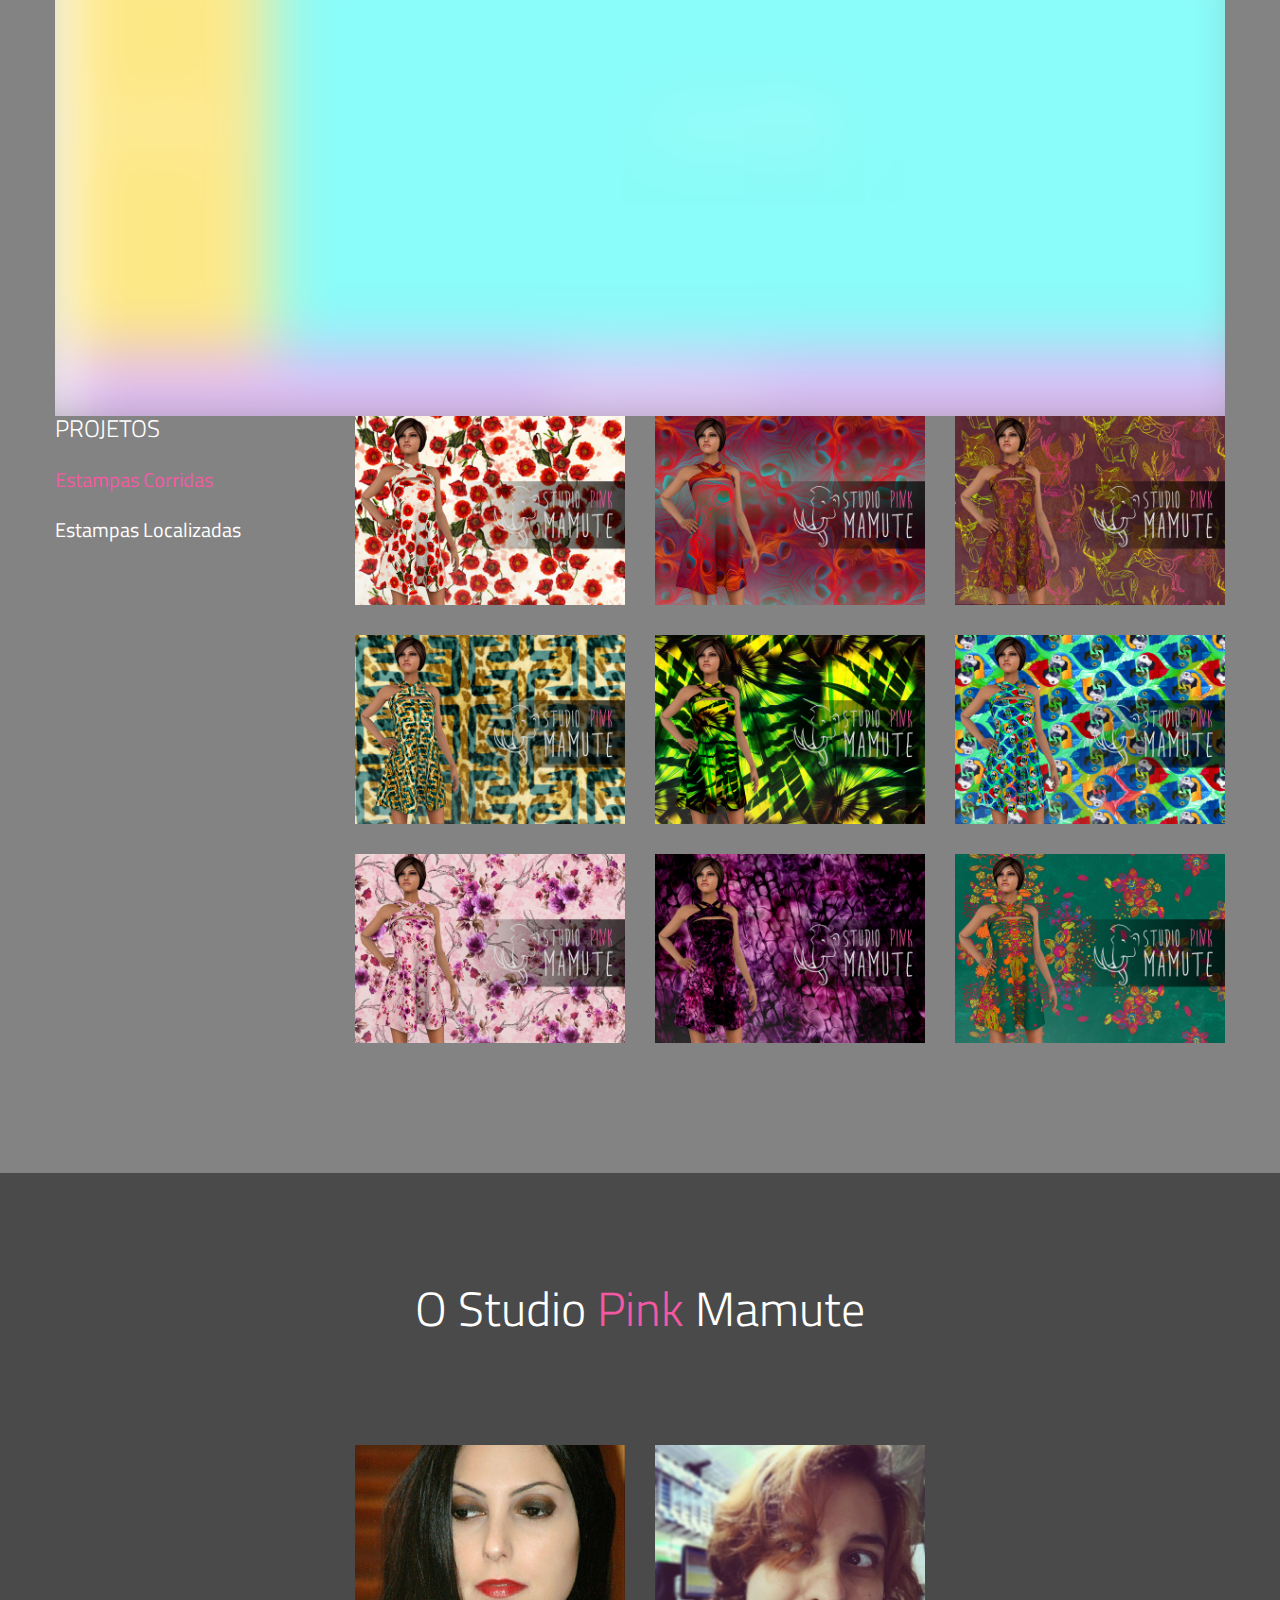
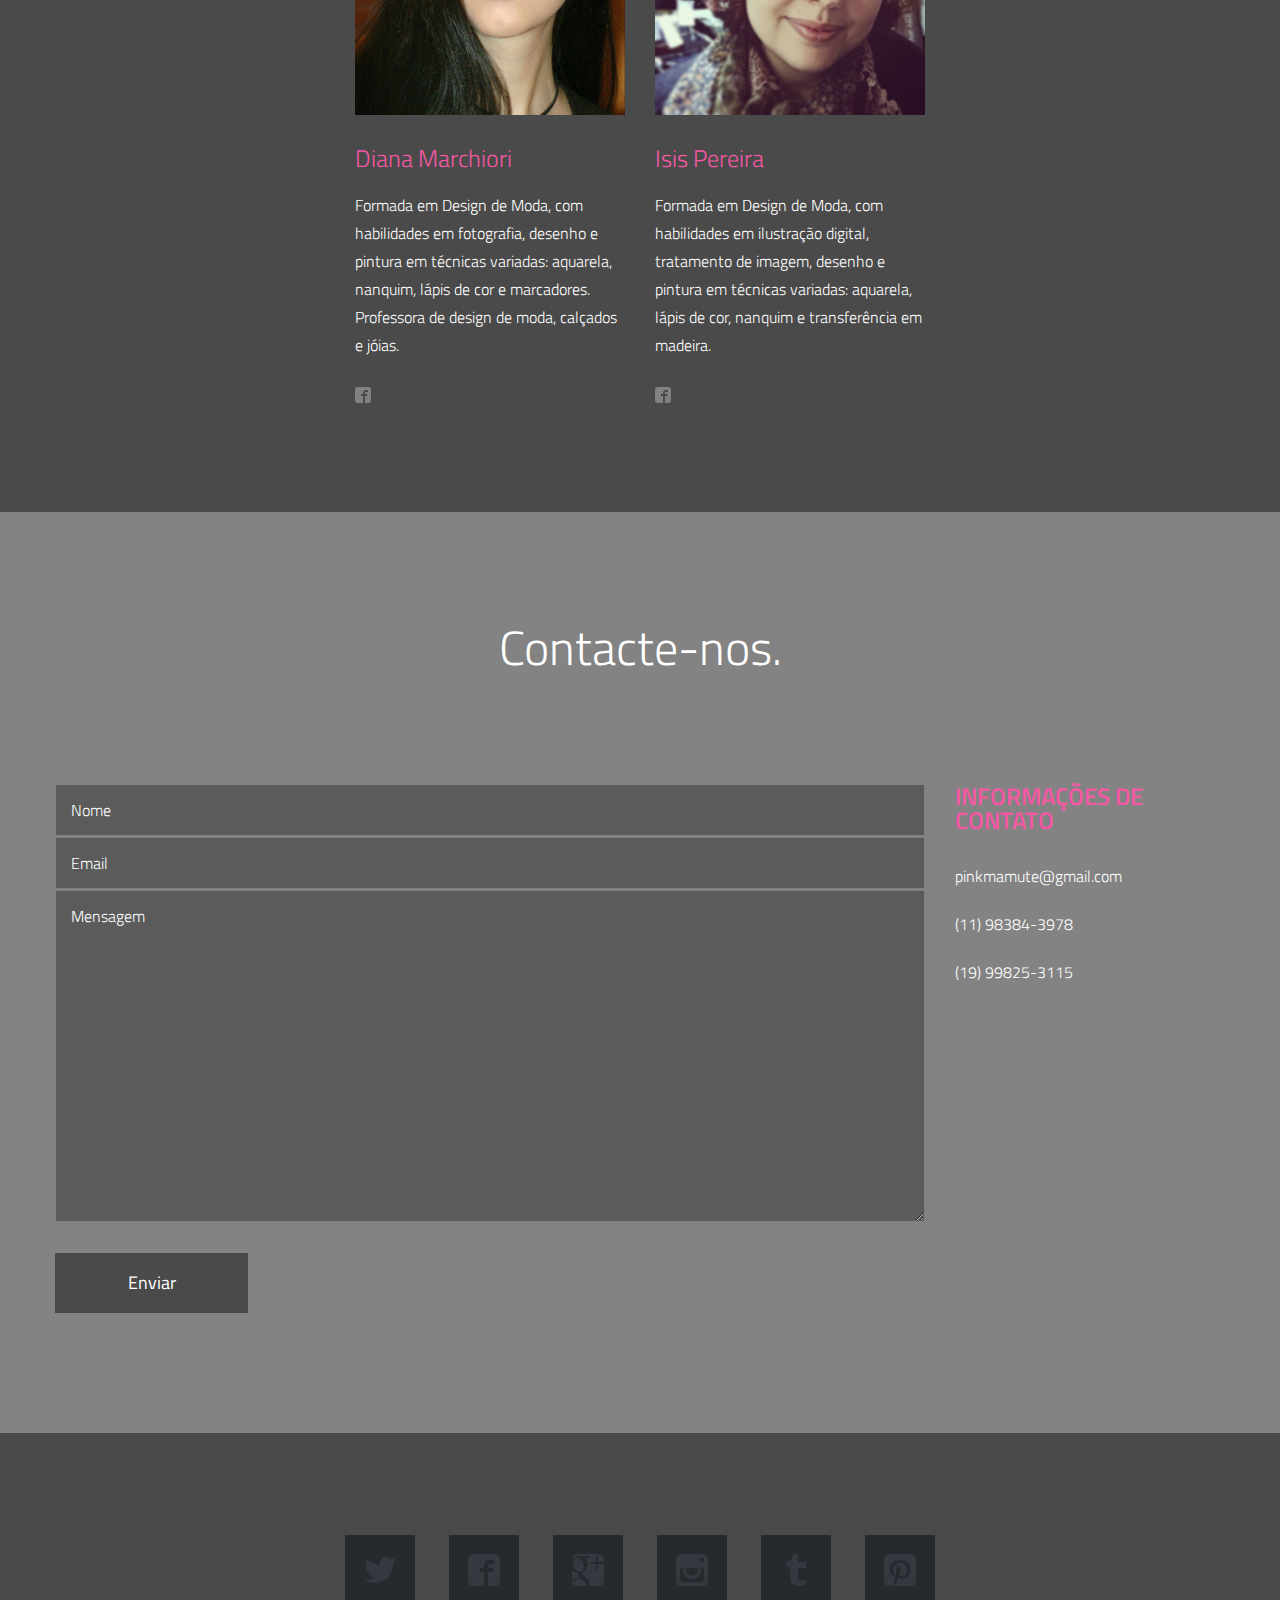
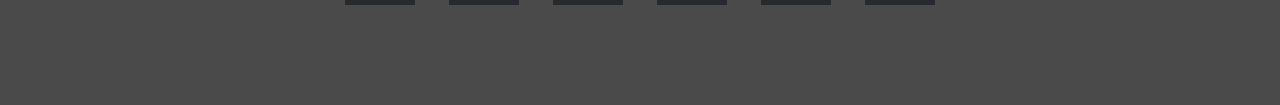
==== commit a5365952: "-html fixes -Updated resources names" ====
--- a/index.html
+++ b/index.html
@@ -14,7 +14,8 @@
   <meta charset="utf-8" />
   <meta http-equiv="X-UA-Compatible" content="IE=9">
   <meta name="viewport" content="width=device-width, initial-scale=1" />
-  <meta name="description" content="Desenvolvimento de projetos inovadores de design de superfícies para diversas aplicações: estamparia convencional, estamparia digital, artesanato e decoração" />
+  <meta name="description" content="Desenvolvimento de projetos inovadores de design de superfícies para diversas aplicações: estamparia convencional, estamparia digital, artesanato e decoração"
+  />
   <meta name="google-site-verification" content="YOUR_CODE" />
   <meta name="robots" content="index, follow" />
   <meta name="googlebot" content="index, follow" />
@@ -59,7 +60,8 @@
 
   <!-- Supersized -->
   <link rel="stylesheet" href="./vendors/supersized-3.2/slideshow/css/supersized.css" type="text/css" media="screen" />
-  <link rel="stylesheet" href="./vendors/supersized-3.2/slideshow/theme/supersized.shutter.css" type="text/css" media="screen" />
+  <link rel="stylesheet" href="./vendors/supersized-3.2/slideshow/theme/supersized.shutter.css" type="text/css" media="screen"
+  />
 
   <!-- Google Font -->
   <link href='https://fonts.googleapis.com/css?family=Titillium+Web:400,200,200italic,300,300italic,400italic,600,600italic,700,700italic,900'
@@ -185,7 +187,7 @@
       <div class="row">
         <div class="span12">
           <hr>
-        </div>	
+        </div>
       </div>
       <!-- End Separator -->
 
@@ -199,6 +201,10 @@
         </div>
       </div>
       <!-- End Title Page -->
+
+      <a href="./resources/images/progressive.png" class="progressive replace">
+        <img src="./resources/images/progressive-tiny.png" class="preview" alt="image" />
+      </a>
 
       <!-- Portfolio Projects -->
       <div class="row">
@@ -232,8 +238,7 @@
                     <span class="overlay-img-thumb font-icon-plus"></span>
                   </a>
                   <!-- Thumb Image and Description -->
-                  <img src="./resources/images/work/thumbs/ilu1_thumb.png" alt="A cada estação lançamos novas coleções, e também desenvolvemos estampas exclusivas de acordo com o briefing dos clientes.<br>"
-                  />
+                  <img src="./resources/images/work/thumbs/ilu1_thumb.png" alt="A cada estação lançamos novas coleções, e também desenvolvemos estampas exclusivas de acordo com o briefing dos clientes.<br>"/>
                 </li>
                 <!-- End Item Project -->
 
@@ -518,7 +523,7 @@
         <!-- Start Profile -->
         <div class="span3 profile">
           <div class="image-wrap">
-            <img src="./resources/images/profile/profile-02.png" alt="Diana Marchiori" />
+            <img id="img-profile-diana" src="./resources/images/profile/profile-default.png" alt="Diana Marchiori" />
           </div>
           <h3 class="profile-name" style="color:#f558a3">Diana Marchiori</h3>
           <p class="profile-description">Formada em Design de Moda, com habilidades em fotografia, desenho e pintura em técnicas variadas: aquarela, nanquim,
@@ -527,8 +532,8 @@
           <div class="social">
             <ul class="social-icons">
               <li>
-                <a href="http://br.linkedin.com/pub/diana-ruschi/71/626/1b0/pt" target="_blank">
-                  <i class="icon-linkedin2"></i>
+                <a href="https://www.facebook.com/diana.ruschi" target="_blank">
+                  <i class="icon-facebook2"></i>
                 </a>
               </li>
             </ul>
@@ -539,7 +544,7 @@
         <!-- Start Profile -->
         <div class="span3 profile">
           <div class="image-wrap">
-            <img src="./resources/images/profile/profile-01.png" alt="Isis Pereira" />
+            <img id="img-profile-isis" src="./resources/images/profile/profile-default.png" alt="Isis Pereira" />
           </div>
           <h3 class="profile-name" style="color:#f558a3">Isis Pereira</h3>
           <p class="profile-description">Formada em Design de Moda, com habilidades em ilustração digital, tratamento de imagem, desenho e pintura em técnicas
@@ -548,8 +553,8 @@
           <div class="social">
             <ul class="social-icons">
               <li>
-                <a href="http://br.linkedin.com/pub/isis-pereira/b1/902/5b6/pt" target="_blank">
-                  <i class="icon-linkedin2"></i>
+                <a href="https://www.facebook.com/isis.pereira.50" target="_blank">
+                  <i class="icon-facebook2"></i>
                 </a>
               </li>
             </ul>
@@ -713,15 +718,7 @@
       easter_egg.load();
       console.log("Konami code included  :-)");
 
-      if (messageResource) {
-        messageResource.init({ filePath: './resources/data/' });
-        messageResource.load('settings');
-        var letters = messageResource.get('prop.letters', 'settings', 'UNDEFINED');
-        var numbers = messageResource.get('prop.numbers', 'settings', 'UNDEFINED');
-
-        console.log("Got letters: " + letters);
-        console.log("Got numbers: " + numbers);
-      }
+      chooseProfilePic();
     }
 
     function myEasterEgg() {
@@ -774,14 +771,13 @@
   <!-- Fancybox & Fancybox Media-->
   <script src="./vendors/fancybox-2.1.4/source/jquery.fancybox.pack.js"></script>
   <script src="./vendors/fancybox-2.1.4/source/jquery.fancybox-media.js"></script>
-  <!-- MessageResource -->
-  <script src="./vendors/messageresource-1.1/messageResource.js"></script>
 
 
   <!-- -->
   <!-- Scripts: Local -->
 
   <script src="./resources/js/main.js"></script>
+  <script src="./resources/js/utils.js"></script>
 
 </body>
 
